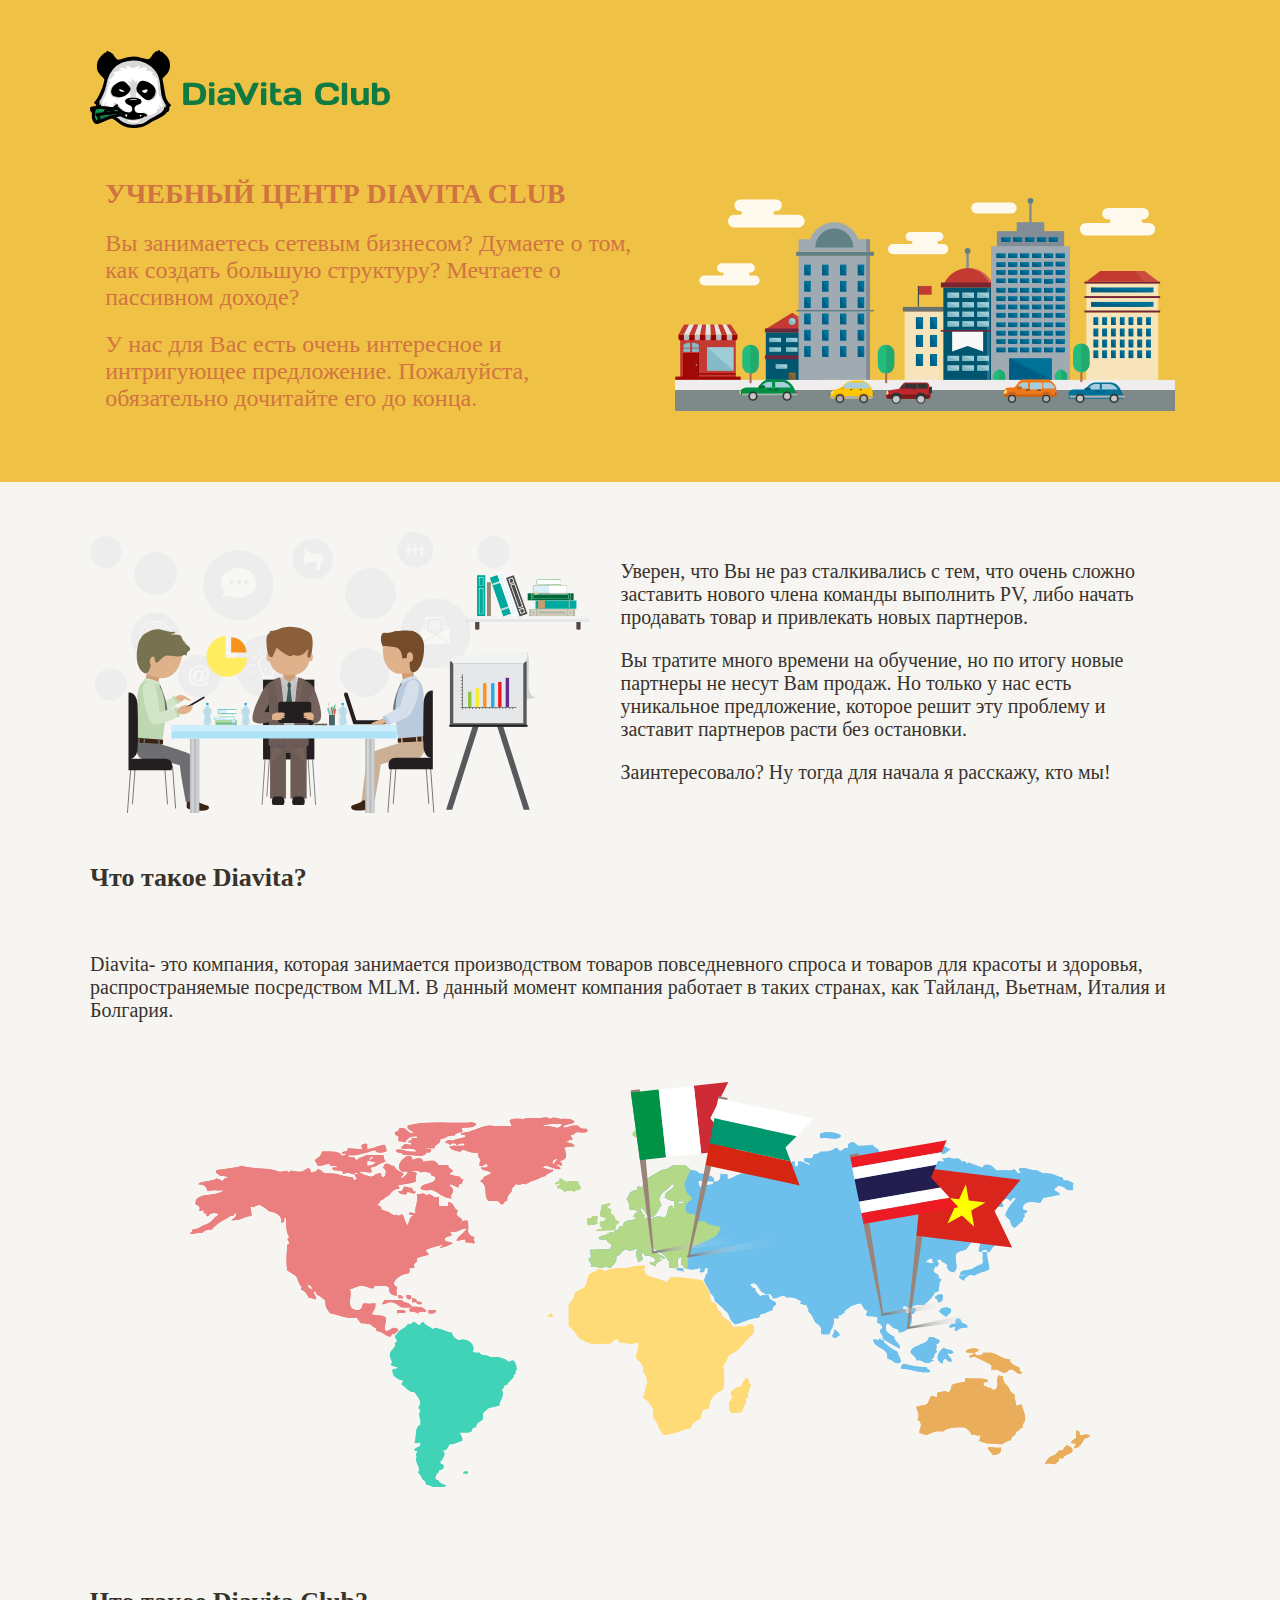
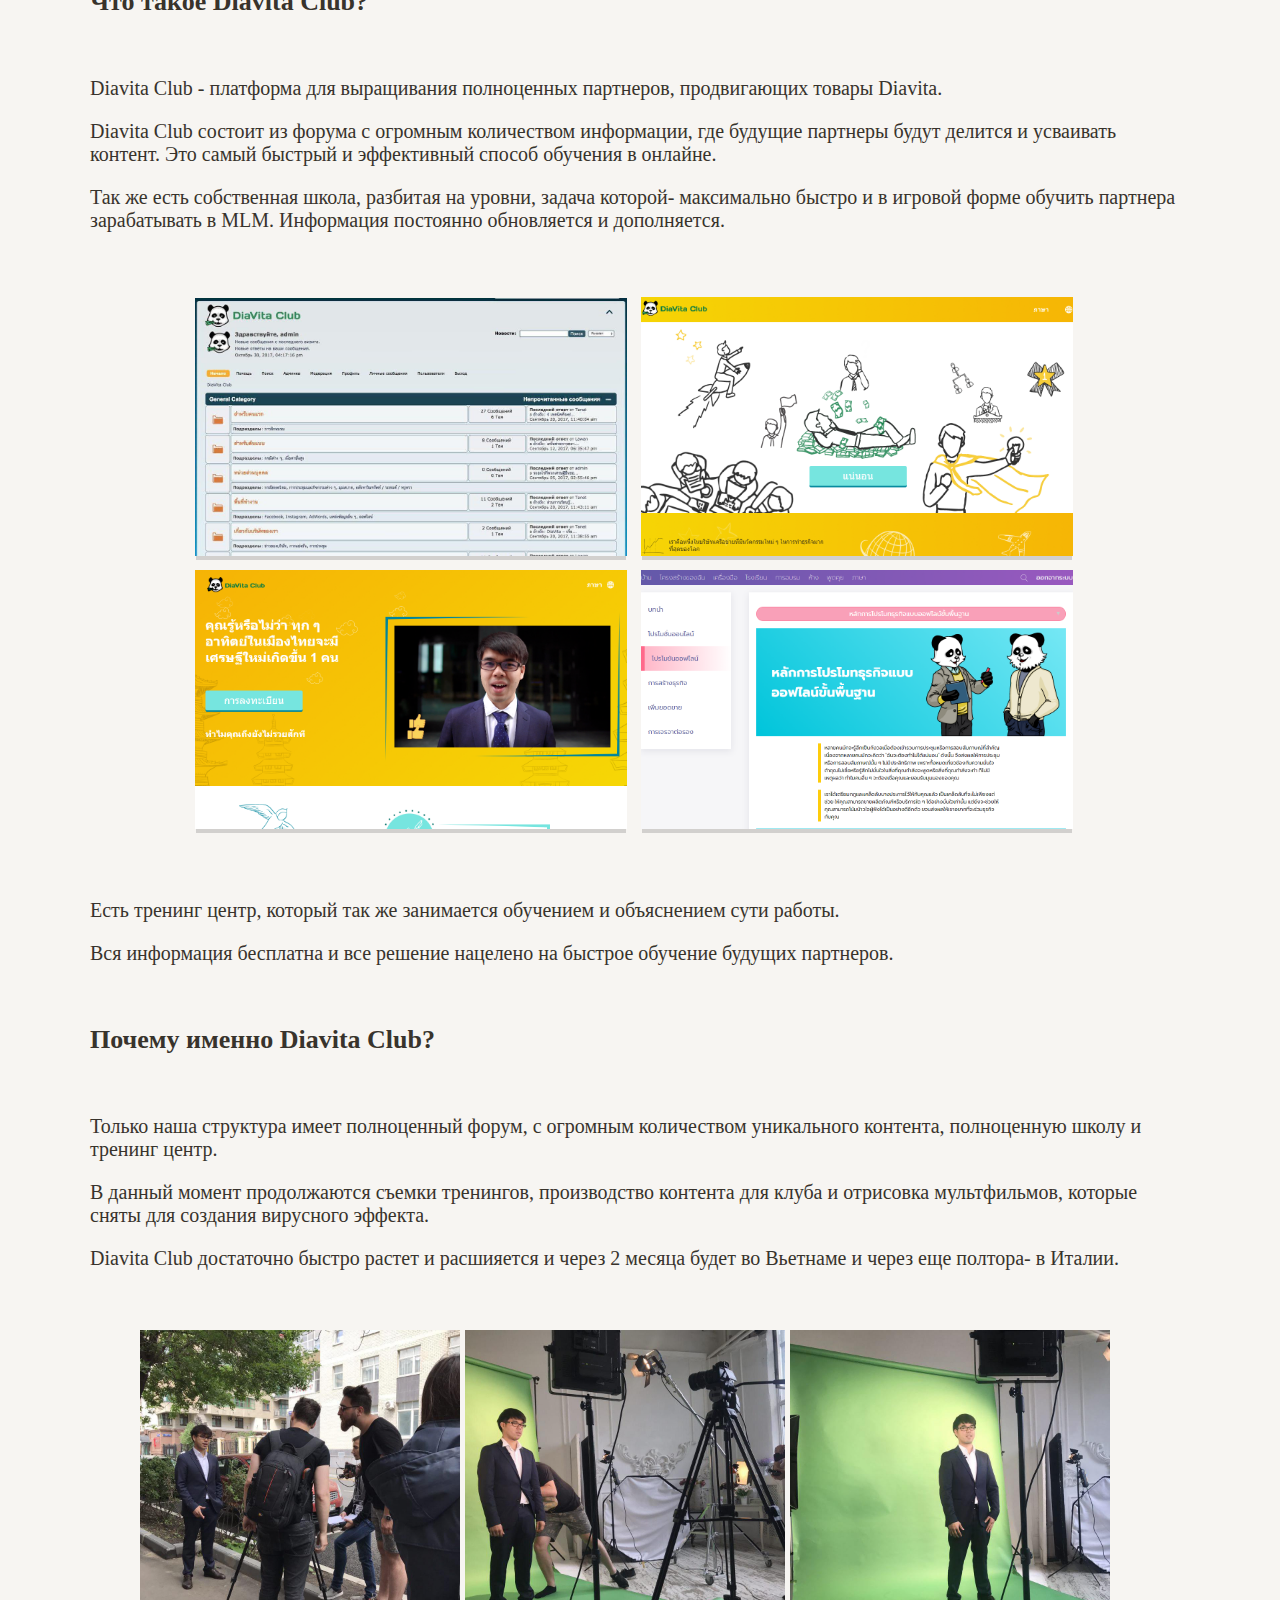
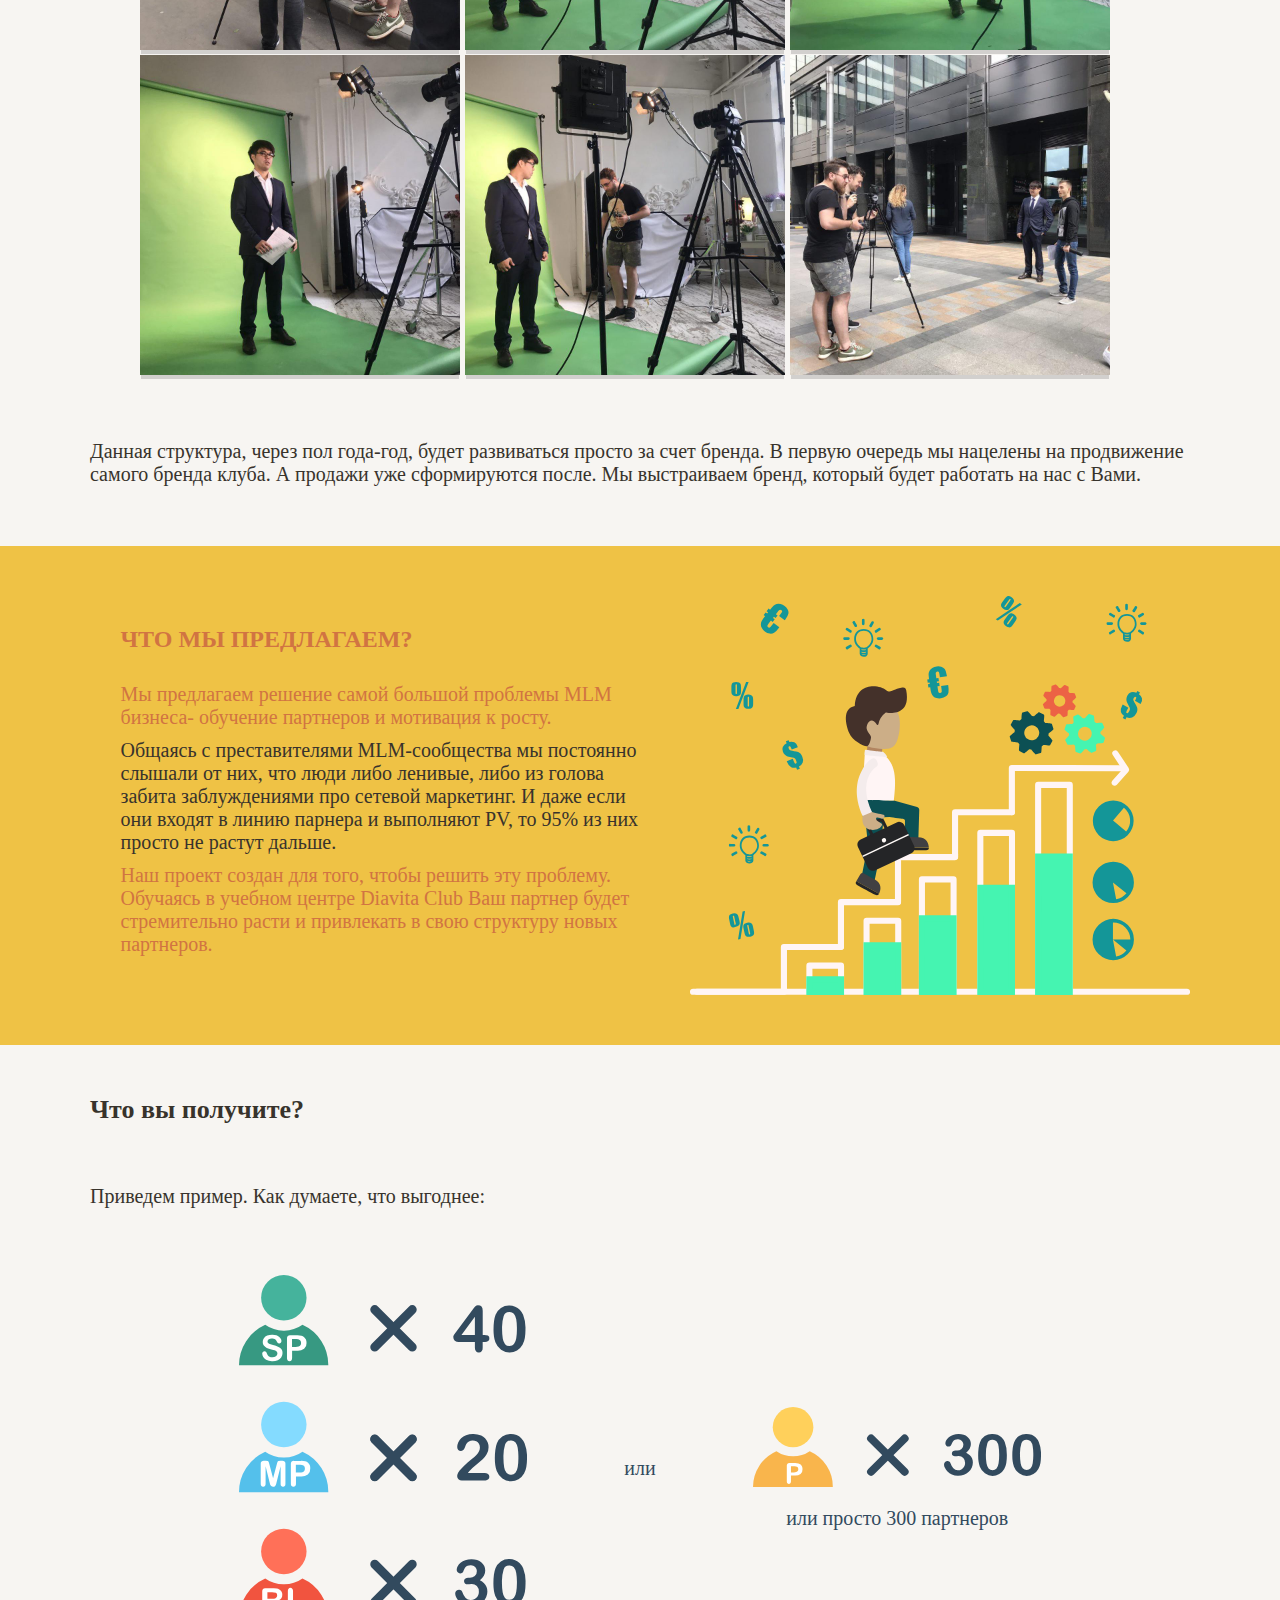
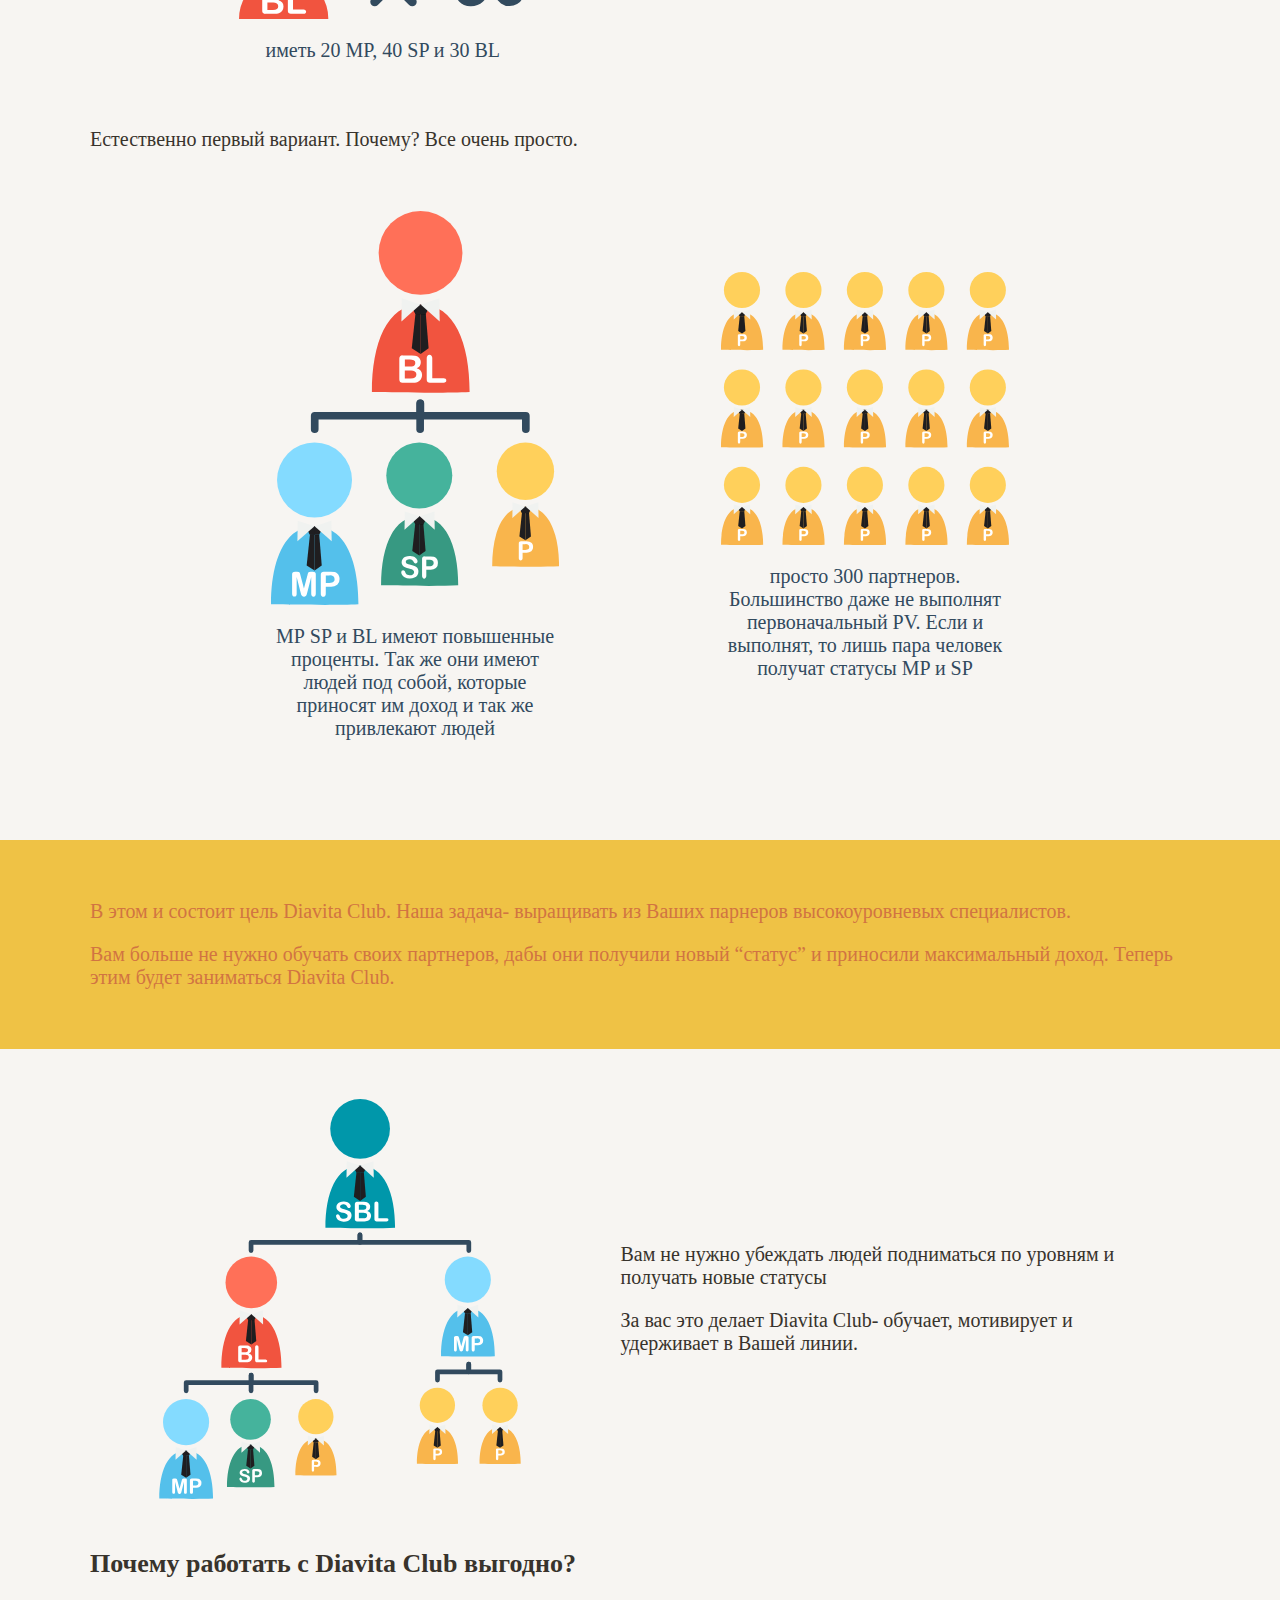
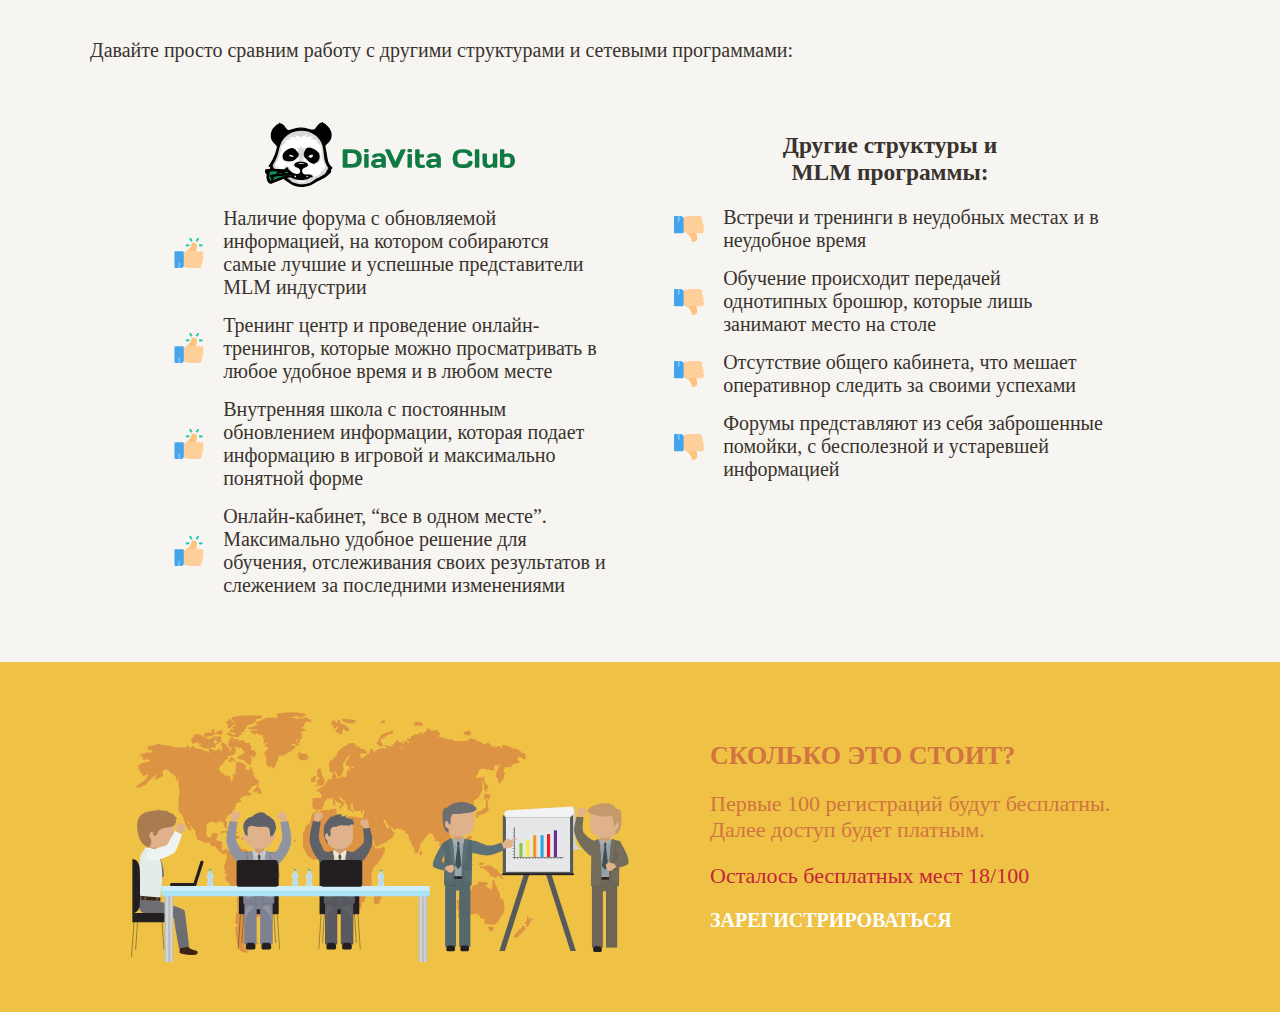
==== index.html @ 1330a4b3 "update" ====
<!DOCTYPE html>
<html lang="en">
<head>
    <meta http-equiv="Content-Type" content="text/html; charset=UTF-8">
    <meta name="viewport" content="width=device-width, initial-scale=1.0">
    <title>DiaVita Club Presentation</title>
    <link rel="shortcut icon" href="assets/pictures/img/title.png" type="image/png">

    <!-- css -->
    <link href="css/style.css" rel="stylesheet">

    <!-- font -->


</head>
<body>

<header class="container--orange">

    <div class="wrapper">

        <a href="#"><img src="assets/pictures/svg/logo.svg" class="header-logo" alt="DiaVita Club's logotype" /></a>

        <div class="container-wrapper">

            <div class="container">

                <h1 class="header-caption">Учебный Центр Diavita Club</h1>
                <p class="header-text">Вы занимаетесь сетевым бизнесом? Думаете о том, как создать большую структуру?
                    Мечтаете о пассивном доходе?</p>
                <p class="header-text">У нас для Вас есть очень интересное и интригующее предложение. Пожалуйста,
                    обязательно дочитайте его до конца.</p>

            </div>

            <img src="assets/pictures/svg/town.svg" class="header-img" alt="Town" />

        </div>

    </div>

</header>

<div class="container--white">

    <div class="wrapper">

        <div class="container-wrapper">

            <img src="assets/pictures/svg/network.svg" class="image--left" alt="Cooperate" />
            <div class="container">

                <p class="text">Уверен, что Вы не раз сталкивались с тем, что очень сложно заставить нового члена
                    команды выполнить PV, либо начать продавать товар и привлекать новых партнеров.</p>
                <p class="text">Вы тратите много времени на обучение, но по итогу новые партнеры не несут Вам продаж.
                    Но только у нас есть уникальное предложение, которое решит эту проблему и заставит партнеров расти без
                    остановки.</p>
                <p class="text">Заинтересовало? Ну тогда для начала я расскажу, кто мы!</p>

            </div>

        </div>

        <!-- What is DiaVita -->

        <h2 class="caption">Что такое Diavita?</h2>
        <p class="text">Diavita- это компания, которая занимается производством товаров повседневного спроса и товаров
            для красоты и здоровья, распространяемые посредством MLM. В данный момент компания работает в таких странах,
            как Тайланд, Вьетнам, Италия и Болгария.</p>
        <img src="assets/pictures/svg/map.svg" class="image--centre" alt="World's map" />

        <!-- What is DiaVita Club -->

        <h2 class="caption">Что такое Diavita Club?</h2>
        <p class="text">Diavita Club - платформа для выращивания полноценных партнеров, продвигающих товары Diavita. </p>
        <p class="text">Diavita Club состоит из форума с огромным количеством информации, где будущие партнеры будут
            делится и усваивать контент. Это самый быстрый и эффективный способ обучения в онлайне.</p>
        <p class="text">Так же есть собственная школа, разбитая на уровни, задача которой- максимально быстро и в
            игровой форме обучить партнера зарабатывать в MLM. Информация постоянно обновляется и дополняется.</p>

        <div class="screen__container">

            <img src="assets/pictures/img/screen_1.jpeg" class="screenshot" alt="Screenshot" />
            <img src="assets/pictures/img/screen_2.png" class="screenshot" alt="Screenshot" />
            <img src="assets/pictures/img/screen_3.png" class="screenshot" alt="Screenshot" />
            <img src="assets/pictures/img/screen_4.png" class="screenshot" alt="Screenshot" />

        </div>

        <p class="text">Есть тренинг центр, который так же занимается обучением и объяснением сути работы.</p>
        <p class="text">Вся информация бесплатна и все решение нацелено на быстрое обучение будущих партнеров.</p>

        <!-- Why is DiaVita Club -->

        <h2 class="caption">Почему именно Diavita Club?</h2>
        <p class="text">Только наша структура имеет полноценный форум, с огромным количеством уникального контента,
            полноценную школу и тренинг центр.</p>
        <p class="text">В данный момент продолжаются съемки тренингов, производство контента для клуба и отрисовка
            мультфильмов, которые сняты для создания вирусного эффекта.</p>
        <p class="text">Diavita Club достаточно быстро растет и расшияется и через 2 месяца будет во Вьетнаме и через
            еще полтора- в Италии. </p>

        <div class="photo__container">

            <img src="assets/pictures/img/photo_1.jpeg" class="photo" alt="Photo" />
            <img src="assets/pictures/img/photo_2.jpeg" class="photo" alt="Photo" />
            <img src="assets/pictures/img/photo_3.jpeg" class="photo" alt="Photo" />
            <img src="assets/pictures/img/photo_4.jpeg" class="photo" alt="Photo" />
            <img src="assets/pictures/img/photo_5.jpeg" class="photo" alt="Photo" />
            <img src="assets/pictures/img/photo_6.jpeg" class="photo" alt="Photo" />

        </div>

        <p class="text">Данная структура, через пол года-год, будет развиваться просто за счет бренда. В первую очередь
            мы нацелены на продвижение самого бренда клуба. А продажи уже сформируются после. Мы выстраиваем бренд,
            который будет работать на нас с Вами.</p>

    </div>

</div>

<div class="container--orange">

    <div class="wrapper wrapper--orange">

        <div class="container">

            <h2 class="caption--orange">Что мы предлагаем?</h2>
            <p class="text--orange">Мы предлагаем решение самой большой проблемы MLM бизнеса- обучение партнеров и
                мотивация к росту.</p>
            <p class="text-orange">Общаясь с преставителями MLM-сообщества мы постоянно слышали от них, что люди
                либо ленивые, либо из голова забита заблуждениями про сетевой маркетинг. И даже если они входят в
                линию парнера и выполняют PV, то 95% из них просто не растут дальше.</p>
            <p class="text--orange">Наш проект создан для того, чтобы решить эту проблему. Обучаясь в учебном центре
                Diavita Club Ваш партнер будет стремительно расти и привлекать в свою структуру новых партнеров.</p>

        </div>

        <img src="assets/pictures/svg/progress.svg" class="image--right" alt="Progress" />

    </div>

</div>

<div class="container--white">

    <div class="wrapper">

        <h1 class="caption--top">Что вы получите?</h1>
        <p class="text">Приведем пример. Как думаете, что выгоднее:</p>

        <div class="scheme__container">

            <div class="scheme__box">
                <img src="assets/pictures/svg/scheme-one-left.svg" class="scheme-img" alt="Scheme" />
                <p class="scheme-text">иметь 20 MP, 40 SP и 30 BL</p>
            </div>

            <p class="scheme-text--centre">или</p>

            <div class="scheme__box">
                <img src="assets/pictures/svg/scheme-one-right.svg" class="scheme-img" alt="Scheme" />
                <p class="scheme-text">или просто 300 партнеров</p>
            </div>

        </div>

        <p class="text">Естественно первый вариант. Почему? Все очень просто.</p>

        <div class="scheme__container">

            <div class="scheme__box">

                <img src="assets/pictures/svg/scheme-two-left.svg" class="scheme-img" alt="Scheme" />
                <p class="scheme-text">МР SP и BL имеют повышенные проценты. Так же они имеют людей под собой, которые
                    приносят им доход и так же привлекают людей</p>

            </div>

            <div class="scheme__box">

                <img src="assets/pictures/svg/scheme-two-right.svg" class="scheme-img" alt="Scheme" />
                <p class="scheme-text">просто 300 партнеров. Большинство даже не выполнят первоначальный PV. Если и
                    выполнят, то лишь пара человек получат статусы MP и SP</p>

            </div>

        </div>

    </div>

</div>

<div class="container--orange">

    <div class="wrapper">

        <p class="text--orange">В этом и состоит цель Diavita Club. Наша задача- выращивать из Ваших парнеров
            высокоуровневых специалистов.</p>
        <p class="text--orange">Вам больше не нужно обучать своих партнеров, дабы они получили новый “статус” и
            приносили максимальный доход. Теперь этим будет заниматься Diavita Club.</p>

    </div>

</div>

<div class="container--white">

    <div class="wrapper">

        <div class="wrapper--white">

            <img src="assets/pictures/svg/scheme-three.svg" class="scheme-img--left" alt="Scheme" />
            <div class="container">

                <p class="text">Вам не нужно убеждать людей подниматься по уровням и получать новые статусы</p>
                <p class="text">За вас это делает Diavita Club- обучает, мотивирует и удерживает в Вашей линии.</p>

            </div>

        </div>

        <!-- Why work with DiaVita Club? -->

        <h1 class="caption">Почему работать с Diavita Club выгодно?</h1>
        <p class="text">Давайте просто сравним работу с другими структурами и сетевыми программами:</p>

        <div class="container__box">

            <div class="box">

                <img src="assets/pictures/svg/logo.svg" class="box-img" alt="DiaVita Club's logotype" />

                <div class="box__container">

                    <img src="assets/pictures/svg/like.svg" class="box-icon" alt="Like" />
                    <p class="box-text">Наличие форума с обновляемой информацией, на котором собираются самые лучшие
                        и успешные представители MLM индустрии</p>

                </div>

                <div class="box__container">

                    <img src="assets/pictures/svg/like.svg" class="box-icon" alt="Like" />
                    <p class="box-text">Тренинг центр и проведение онлайн-тренингов, которые можно просматривать в любое
                        удобное время и в любом месте</p>

                </div>

                <div class="box__container">

                    <img src="assets/pictures/svg/like.svg" class="box-icon" alt="Like" />
                    <p class="box-text">Внутренняя школа с постоянным обновлением информации, которая подает информацию в
                        игровой и максимально понятной форме</p>

                </div>

                <div class="box__container">

                    <img src="assets/pictures/svg/like.svg" class="box-icon" alt="Like" />
                    <p class="box-text">Онлайн-кабинет, “все в одном месте”. Максимально удобное решение для обучения,
                        отслеживания своих результатов и слежением за последними изменениями</p>

                </div>

            </div>

            <div class="box">

                <h3 class="box-caption">Другие структуры и MLM программы:</h3>

                <div class="box__container">

                    <img src="assets/pictures/svg/dislike.svg" class="box-icon" alt="Like" />
                    <p class="box-text">Встречи и тренинги в неудобных местах и в неудобное время</p>

                </div>

                <div class="box__container">

                    <img src="assets/pictures/svg/dislike.svg" class="box-icon" alt="Like" />
                    <p class="box-text">Обучение происходит передачей однотипных брошюр, которые лишь занимают место на
                        столе</p>

                </div>

                <div class="box__container">

                    <img src="assets/pictures/svg/dislike.svg" class="box-icon" alt="Like" />
                    <p class="box-text">Отсутствие общего кабинета, что мешает оперативнор следить за своими успехами</p>

                </div>

                <div class="box__container">

                    <img src="assets/pictures/svg/dislike.svg" class="box-icon" alt="Like" />
                    <p class="box-text">Форумы представляют из себя заброшенные помойки, с бесполезной и устаревшей
                        информацией</p>

                </div>

            </div>

        </div>

    </div>

</div>

<footer class="container--orange">

    <div class="wrapper footer-wrapper">

        <img src="assets/pictures/svg/success.svg" class="footer-img" alt="Success" />

        <div class="footer__container">

            <h2 class="footer-caption">Сколько это стоит?</h2>
            <p class="footer-text">Первые 100 регистраций будут бесплатны. Далее доступ будет платным.</p>
            <p class="footer-text--red">Осталось бесплатных мест 18/100</p>

            <a href="#" class="footer-btn">Зарегистрироваться</a>

        </div>

    </div>

</footer>

</body>
</html>
---- css/style.css ----
* {
  margin: 0;
  padding: 0; }

html,
body {
  height: 100vh;
  width: 100%;
  background: white;
  font-size: 20px;
  color: #38332C; }

a {
  text-decoration: none;
  color: white;
  font-weight: bold;
  text-transform: uppercase; }

.container--orange {
  background: #EFC245;
  width: 100%; }

.container--white {
  background: #F7F5F2;
  width: 100%; }

.wrapper {
  max-width: 1200px;
  width: 100%;
  padding: 50px;
  box-sizing: border-box;
  margin: 0 auto; }

/*header*/
.header-logo {
  max-width: 300px;
  display: block;
  margin-bottom: 50px; }

.container-wrapper {
  display: flex;
  width: 100%;
  min-height: 250px; }

.container {
  display: inline-block;
  margin: auto;
  width: 49%; }

.header-caption {
  font-size: 28px;
  color: #D17442;
  text-transform: uppercase;
  margin-bottom: 20px; }

.header-text {
  font-size: 24px;
  color: #D17442;
  margin-bottom: 20px; }

.header-img {
  display: inline-block;
  width: 48%;
  max-width: 500px;
  margin: auto; }

/*base*/
.wrapper--orange,
.wrapper--white {
  display: flex; }

.wrapper--white {
  min-height: 400px; }

.image--left {
  display: inline-block;
  max-width: 500px;
  width: 49%; }

.text {
  padding: 10px 0;
  box-sizing: border-box; }

.caption {
  padding: 50px 0;
  box-sizing: border-box;
  font-size: 26px; }

.caption--top {
  padding: 0 0 50px;
  box-sizing: border-box;
  font-size: 26px; }

.image--centre {
  box-sizing: border-box;
  max-width: 900px;
  width: 100%;
  margin: 50px auto;
  display: block; }

.screen__container {
  margin: 50px auto;
  max-width: 900px;
  width: 100%; }

.screenshot {
  display: inline-block;
  margin: 0.5%;
  width: 48%;
  -webkit-box-shadow: 0 5px 0px -1px rgba(0, 0, 0, 0.15);
  -moz-box-shadow: 0 5px 0px -1px rgba(0, 0, 0, 0.15);
  box-shadow: 0 5px 0px -1px rgba(0, 0, 0, 0.15); }

.photo__container {
  margin: 50px auto;
  max-width: 1000px;
  width: 100%; }

.photo {
  display: inline-block;
  max-width: 320px;
  width: 100%;
  -webkit-box-shadow: 0 5px 0px -1px rgba(0, 0, 0, 0.15);
  -moz-box-shadow: 0 5px 0px -1px rgba(0, 0, 0, 0.15);
  box-shadow: 0 5px 0px -1px rgba(0, 0, 0, 0.15); }

.caption--orange {
  font-size: 24px;
  color: #D17442;
  text-transform: uppercase;
  margin-bottom: 20px; }

.text--orange {
  color: #D17442;
  font-size: 20px;
  padding: 10px 0;
  box-sizing: border-box; }

.image--right {
  display: inline-block;
  max-width: 500px;
  width: 49%; }

.scheme__container {
  margin: 50px auto;
  max-width: 900px;
  display: flex;
  min-height: 400px; }

.scheme__box {
  width: 32%;
  max-width: 450px;
  display: inline-block;
  margin: auto; }

.scheme-img {
  display: block; }

.scheme-text--centre {
  display: inline-block;
  margin: auto;
  color: #324a5e; }

.scheme-text {
  text-align: center;
  margin-top: 20px;
  color: #324a5e; }

.scheme-img--left {
  display: inline-block;
  max-width: 500px;
  width: 100%;
  max-height: 400px; }

.container__box {
  margin: 50px auto 0;
  max-width: 1000px;
  display: flex; }

.box {
  display: inline-block;
  max-width: 450px;
  width: 100%;
  margin: 0 auto auto; }

.box-img {
  display: block;
  max-width: 250px;
  width: 100%;
  margin: 0 auto 20px; }

.box__container {
  display: flex;
  width: 100%;
  margin: 15px auto; }

.box-icon {
  display: inline-block;
  margin: auto;
  width: 30px;
  max-height: 30px; }

.box-text {
  display: inline-block;
  width: 85%;
  margin: auto; }

.box-caption {
  width: 60%;
  min-width: 250px;
  display: block;
  margin: 10px auto 20px;
  text-align: center; }

/*footer*/
.footer-wrapper {
  display: flex;
  min-height: 300px; }

.footer-img {
  display: inline-block;
  max-width: 500px;
  max-height: 250px;
  height: 100%;
  width: 100%;
  margin: auto; }

.footer__container {
  display: inline-block;
  width: 40%;
  margin: auto; }

.footer-caption {
  color: #D17442;
  font-size: 26px;
  text-transform: uppercase;
  margin-bottom: 20px; }

.footer-text {
  color: #D17442;
  font-size: 22px;
  margin-bottom: 20px; }

.footer-text--red {
  color: #c32439;
  font-size: 22px;
  margin-bottom: 20px; }

/*# sourceMappingURL=style.css.map */
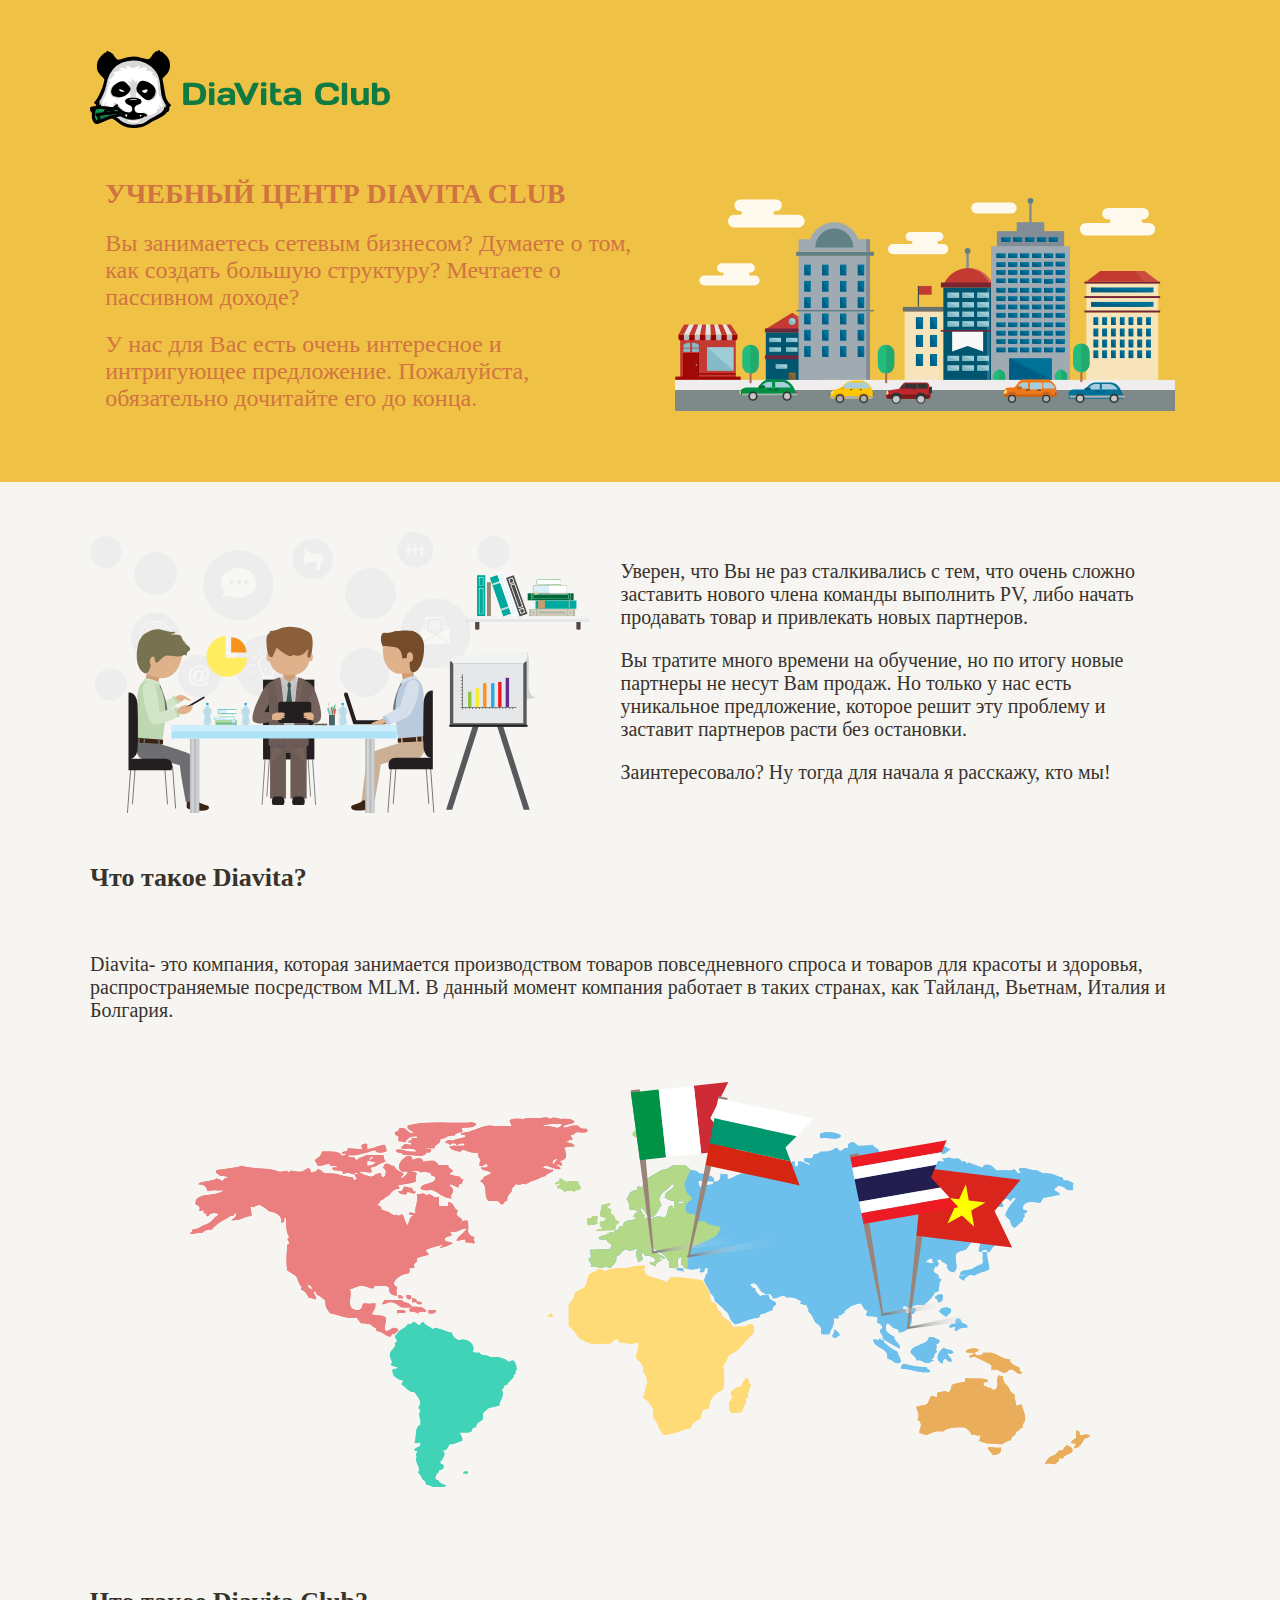
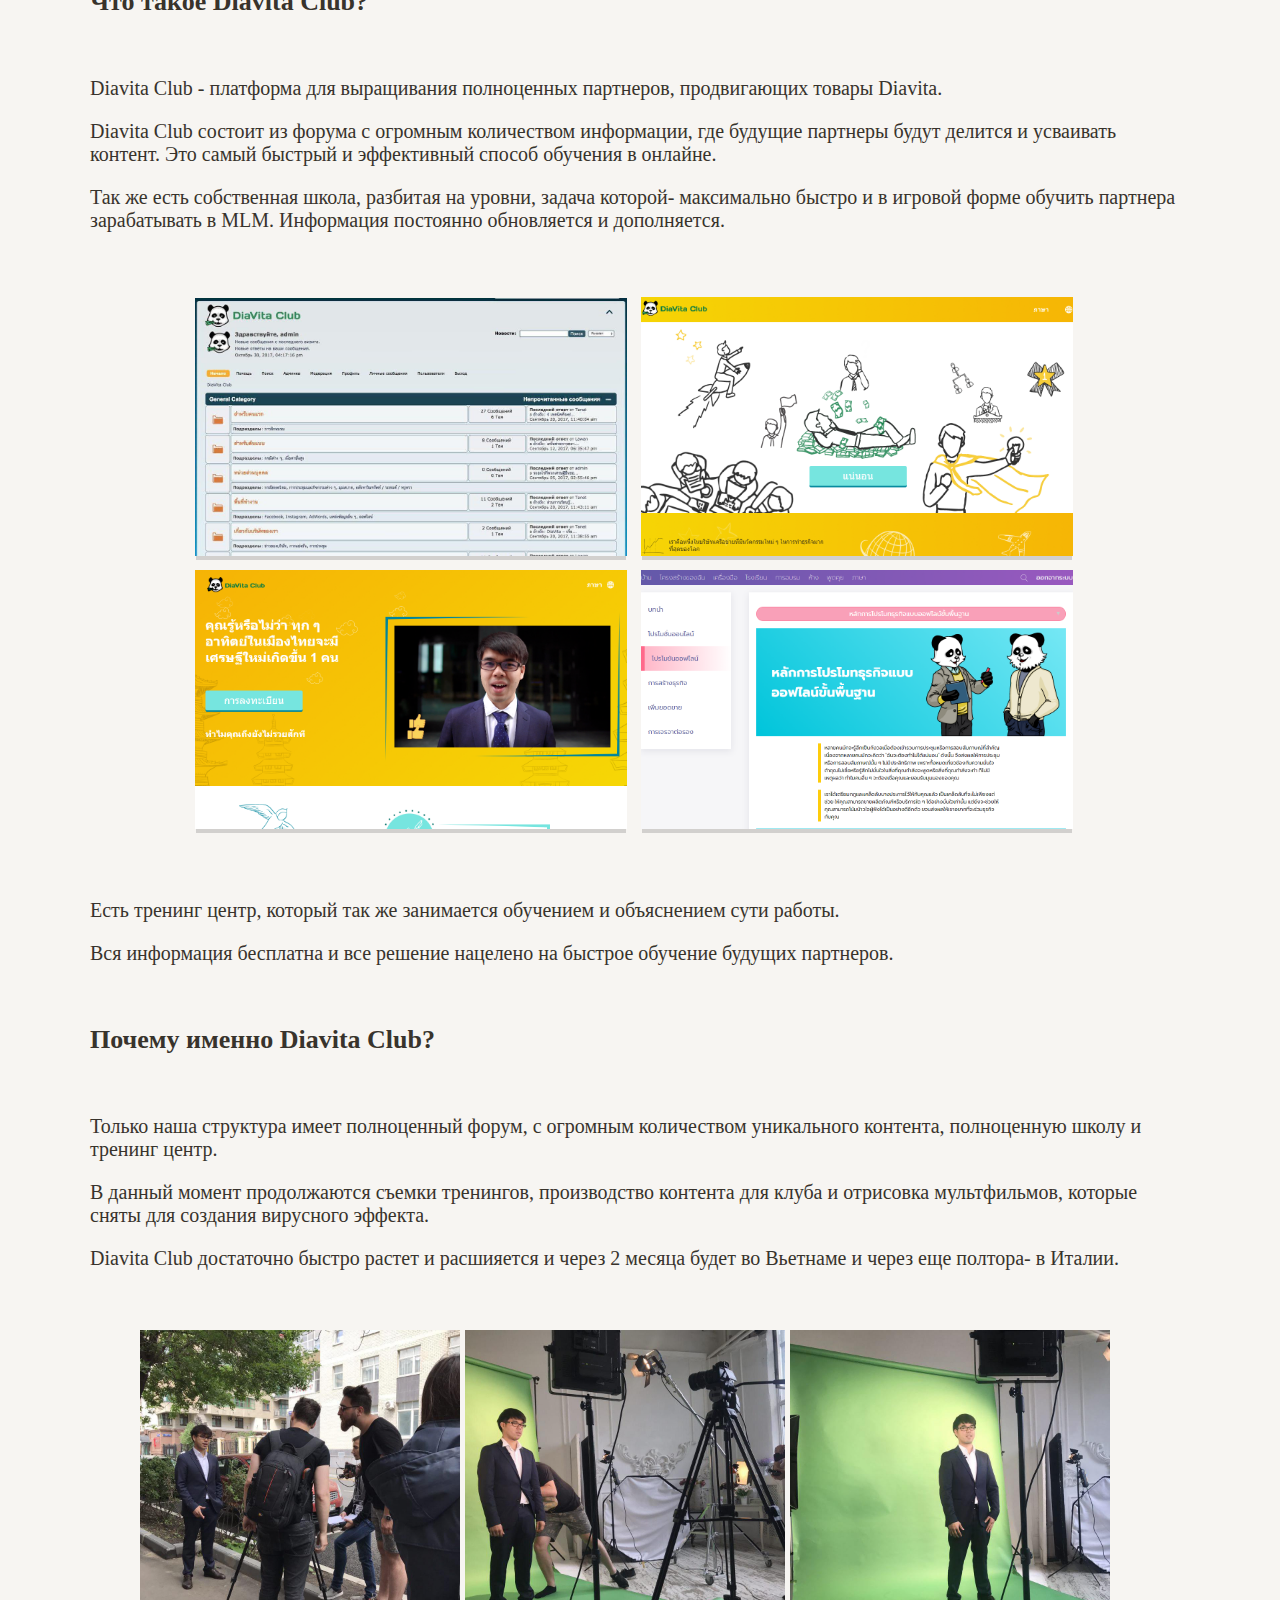
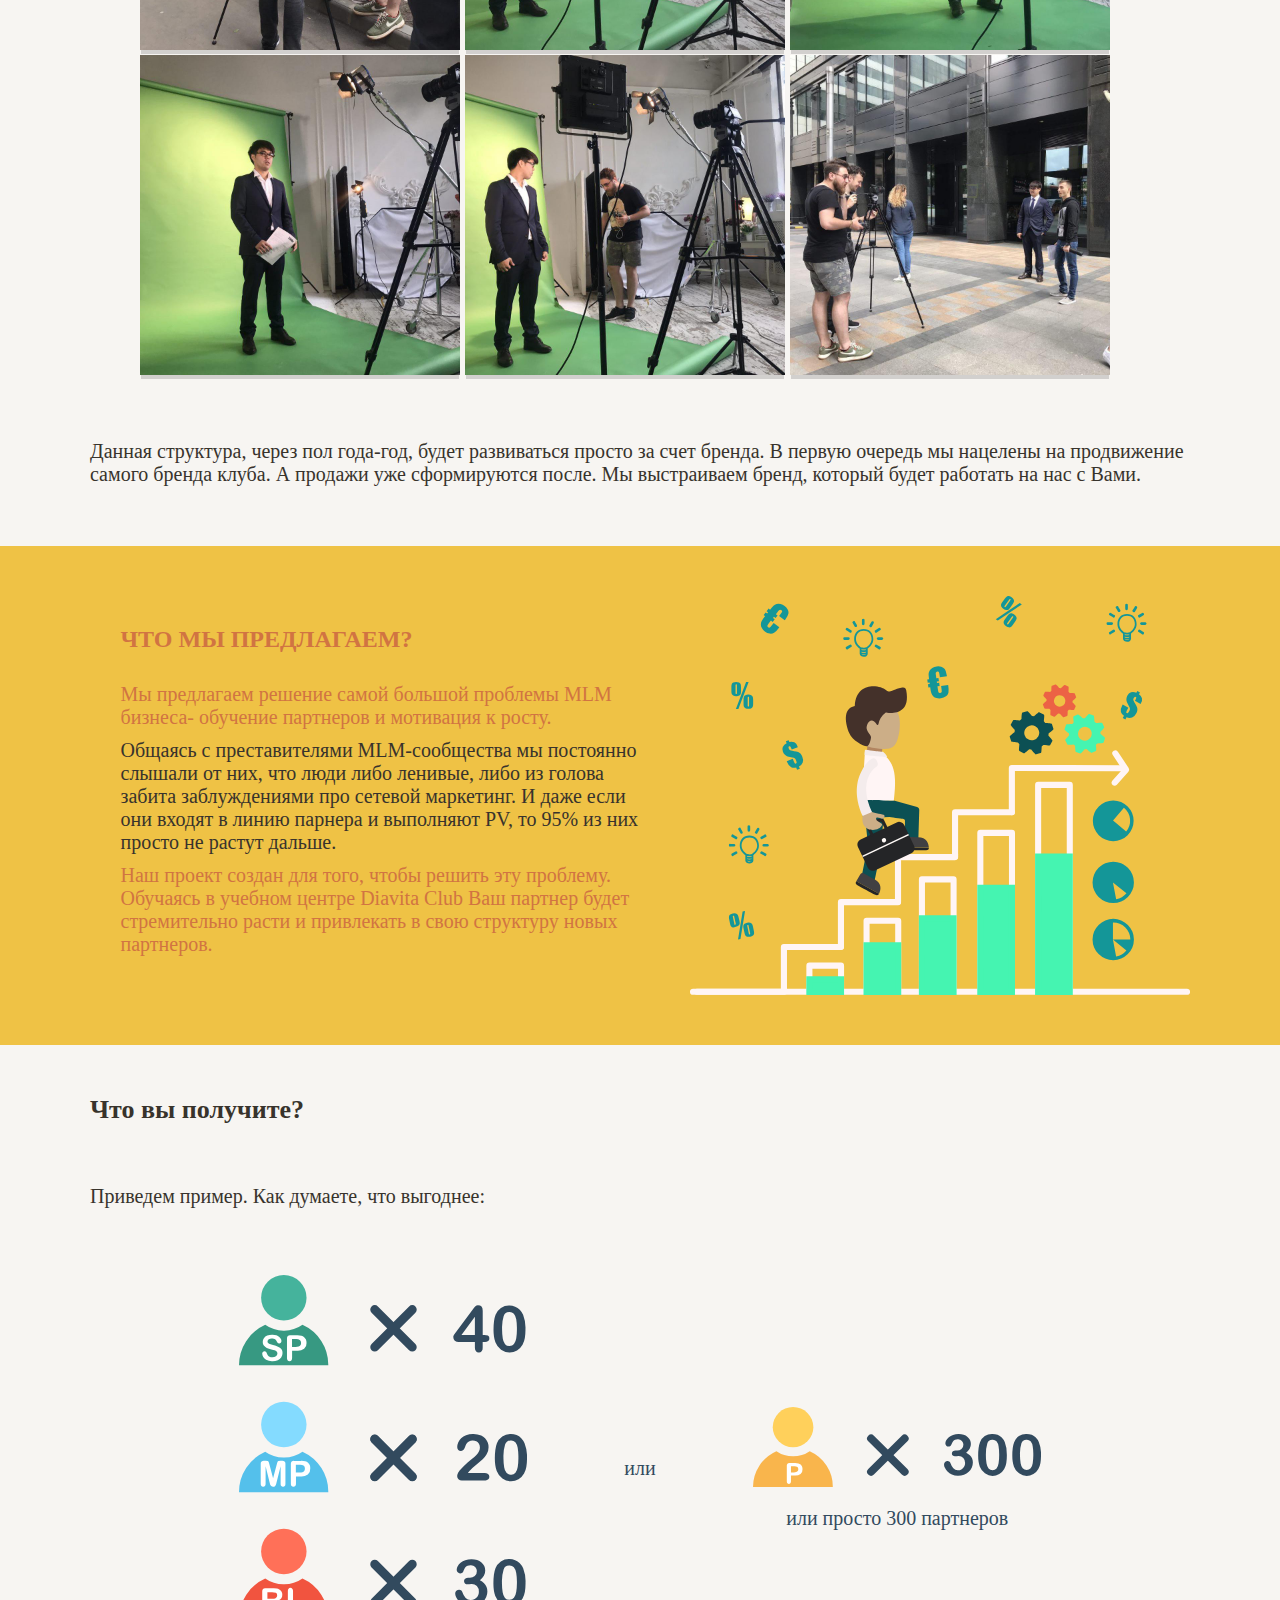
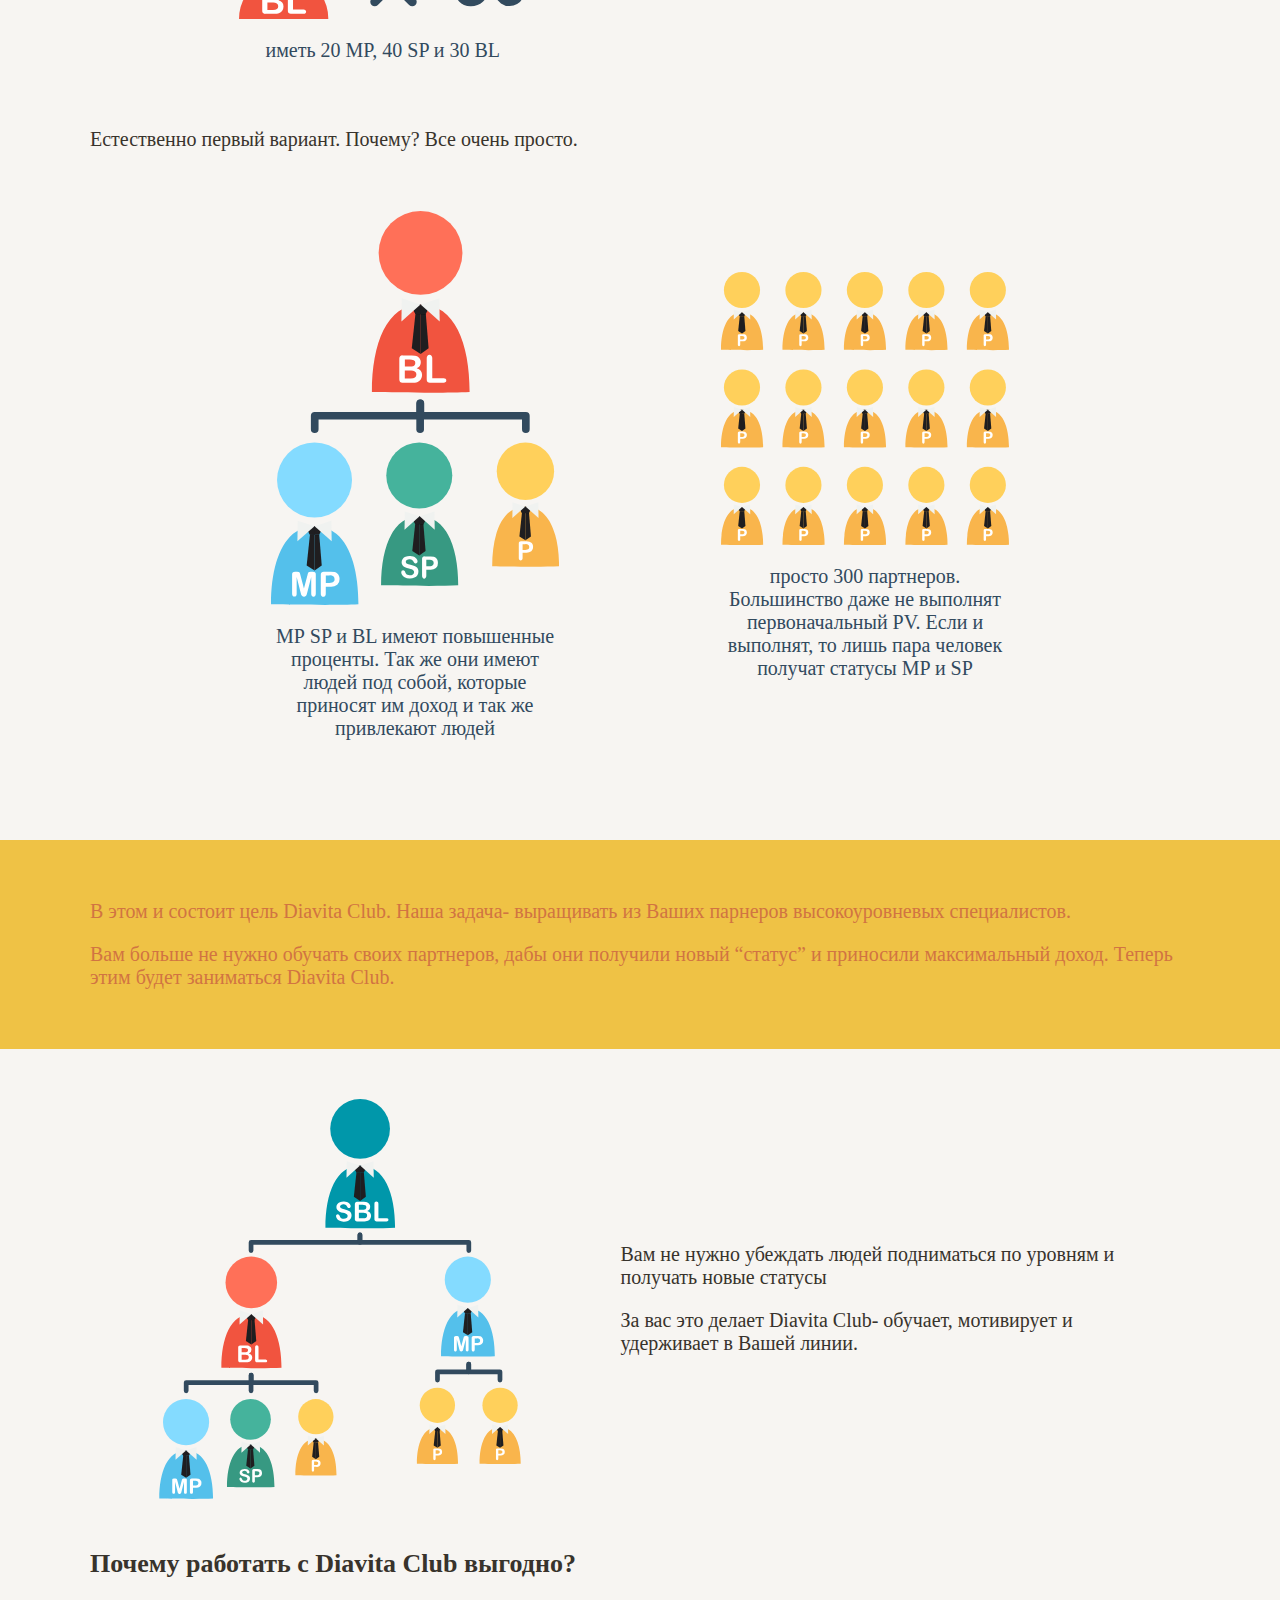
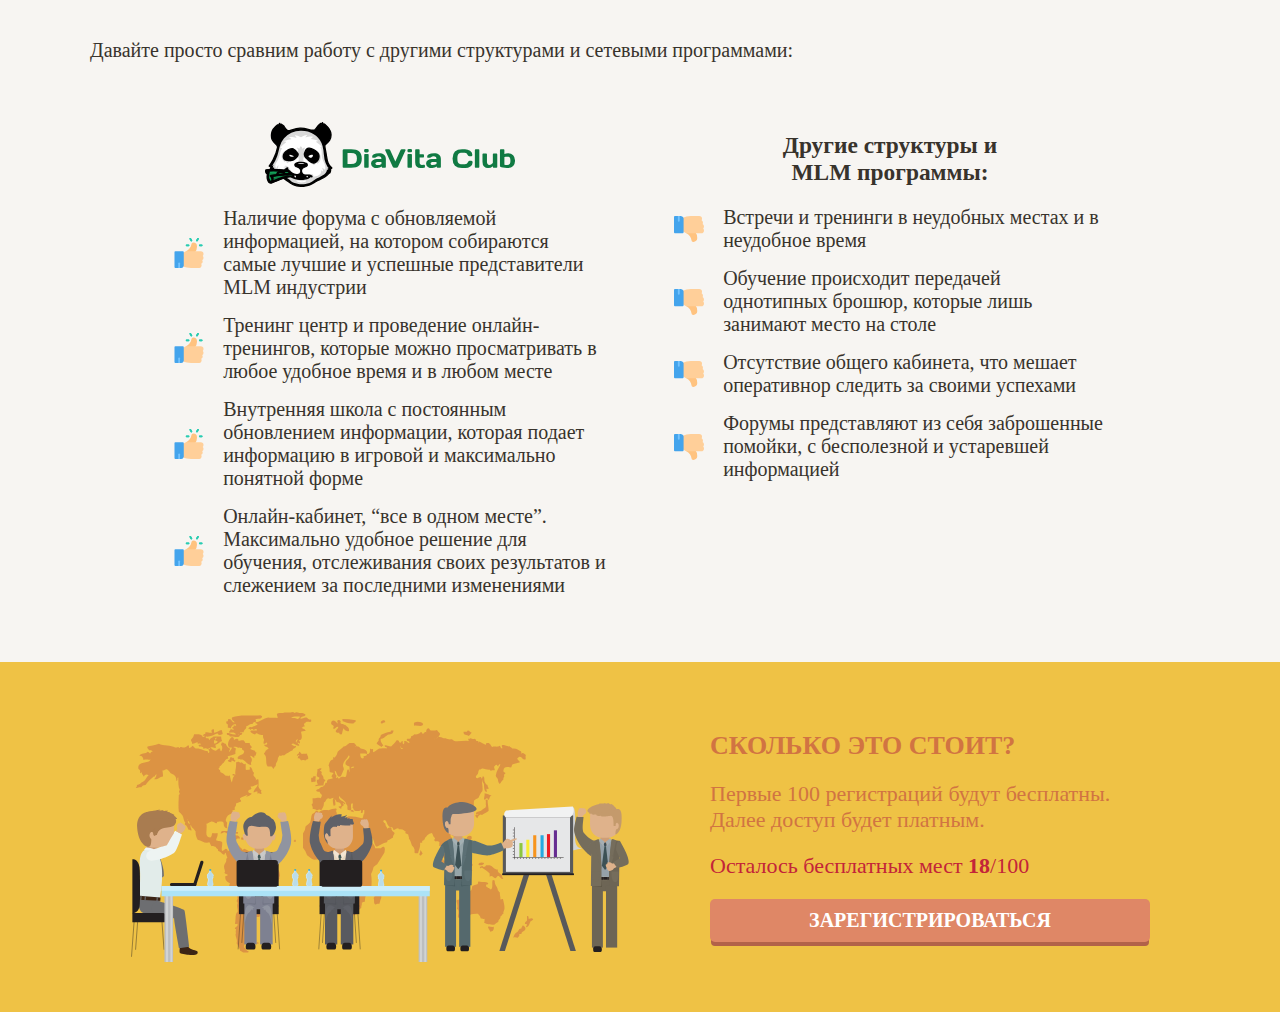
==== commit d00514af: "update and add js" ====
--- a/index.html
+++ b/index.html
@@ -11,9 +11,11 @@
 
     <!-- font -->
 
+    <!--js -->
+    <script src="js/newNumber.js"></script>
 
 </head>
-<body>
+<body onload="addNum(this)">
 
 <header class="container--orange">
 
@@ -317,7 +319,7 @@
 
             <h2 class="footer-caption">Сколько это стоит?</h2>
             <p class="footer-text">Первые 100 регистраций будут бесплатны. Далее доступ будет платным.</p>
-            <p class="footer-text--red">Осталось бесплатных мест 18/100</p>
+            <p class="footer-text--red">Осталось бесплатных мест <span id="number"></span>/100</p>
 
             <a href="#" class="footer-btn">Зарегистрироваться</a>
 
--- a/css/style.css
+++ b/css/style.css
@@ -246,4 +246,15 @@
   font-size: 22px;
   margin-bottom: 20px; }
 
+.footer-btn {
+  display: block;
+  text-align: center;
+  padding: 10px 20px;
+  box-sizing: border-box;
+  background: #DF8766;
+  border-radius: 5px;
+  -webkit-box-shadow: 0 5px 0px -1px #b26249;
+  -moz-box-shadow: 0 5px 0px -1px #b26249;
+  box-shadow: 0 5px 0px -1px #b26249; }
+
 /*# sourceMappingURL=style.css.map */
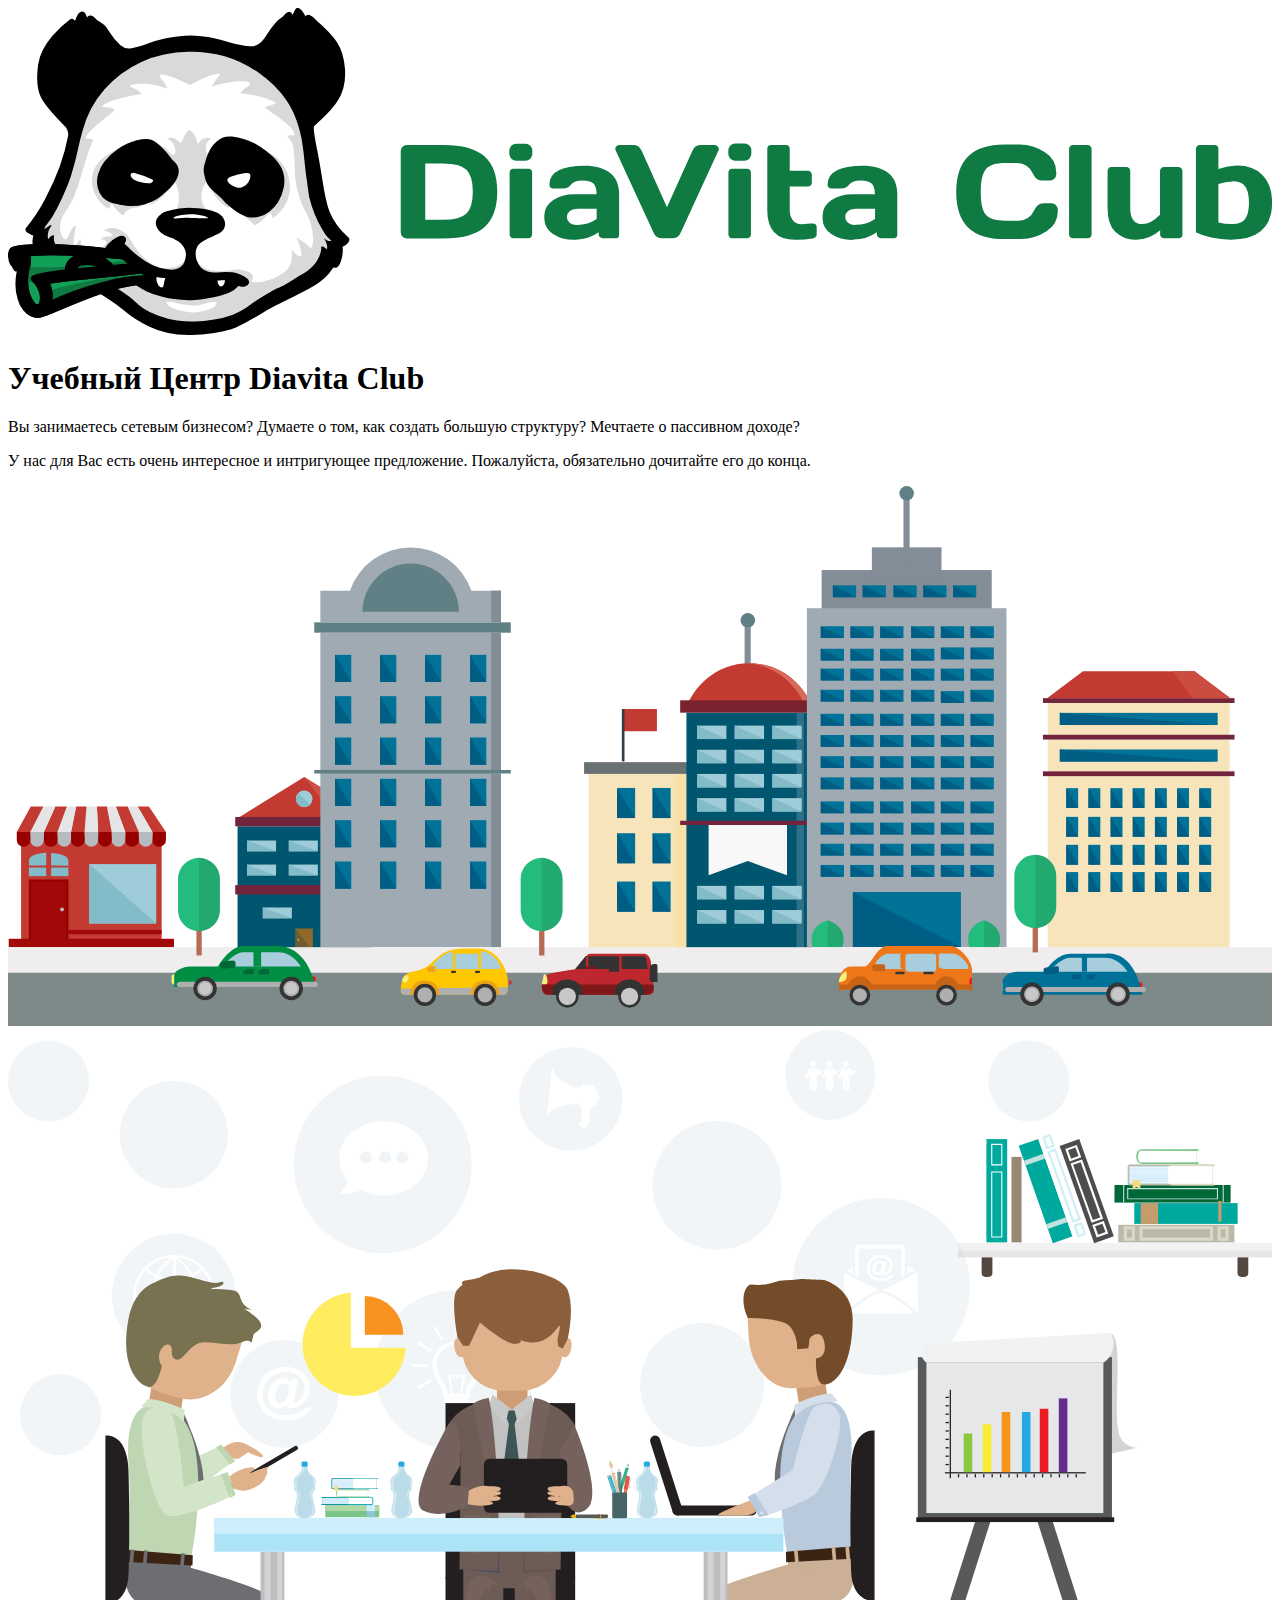
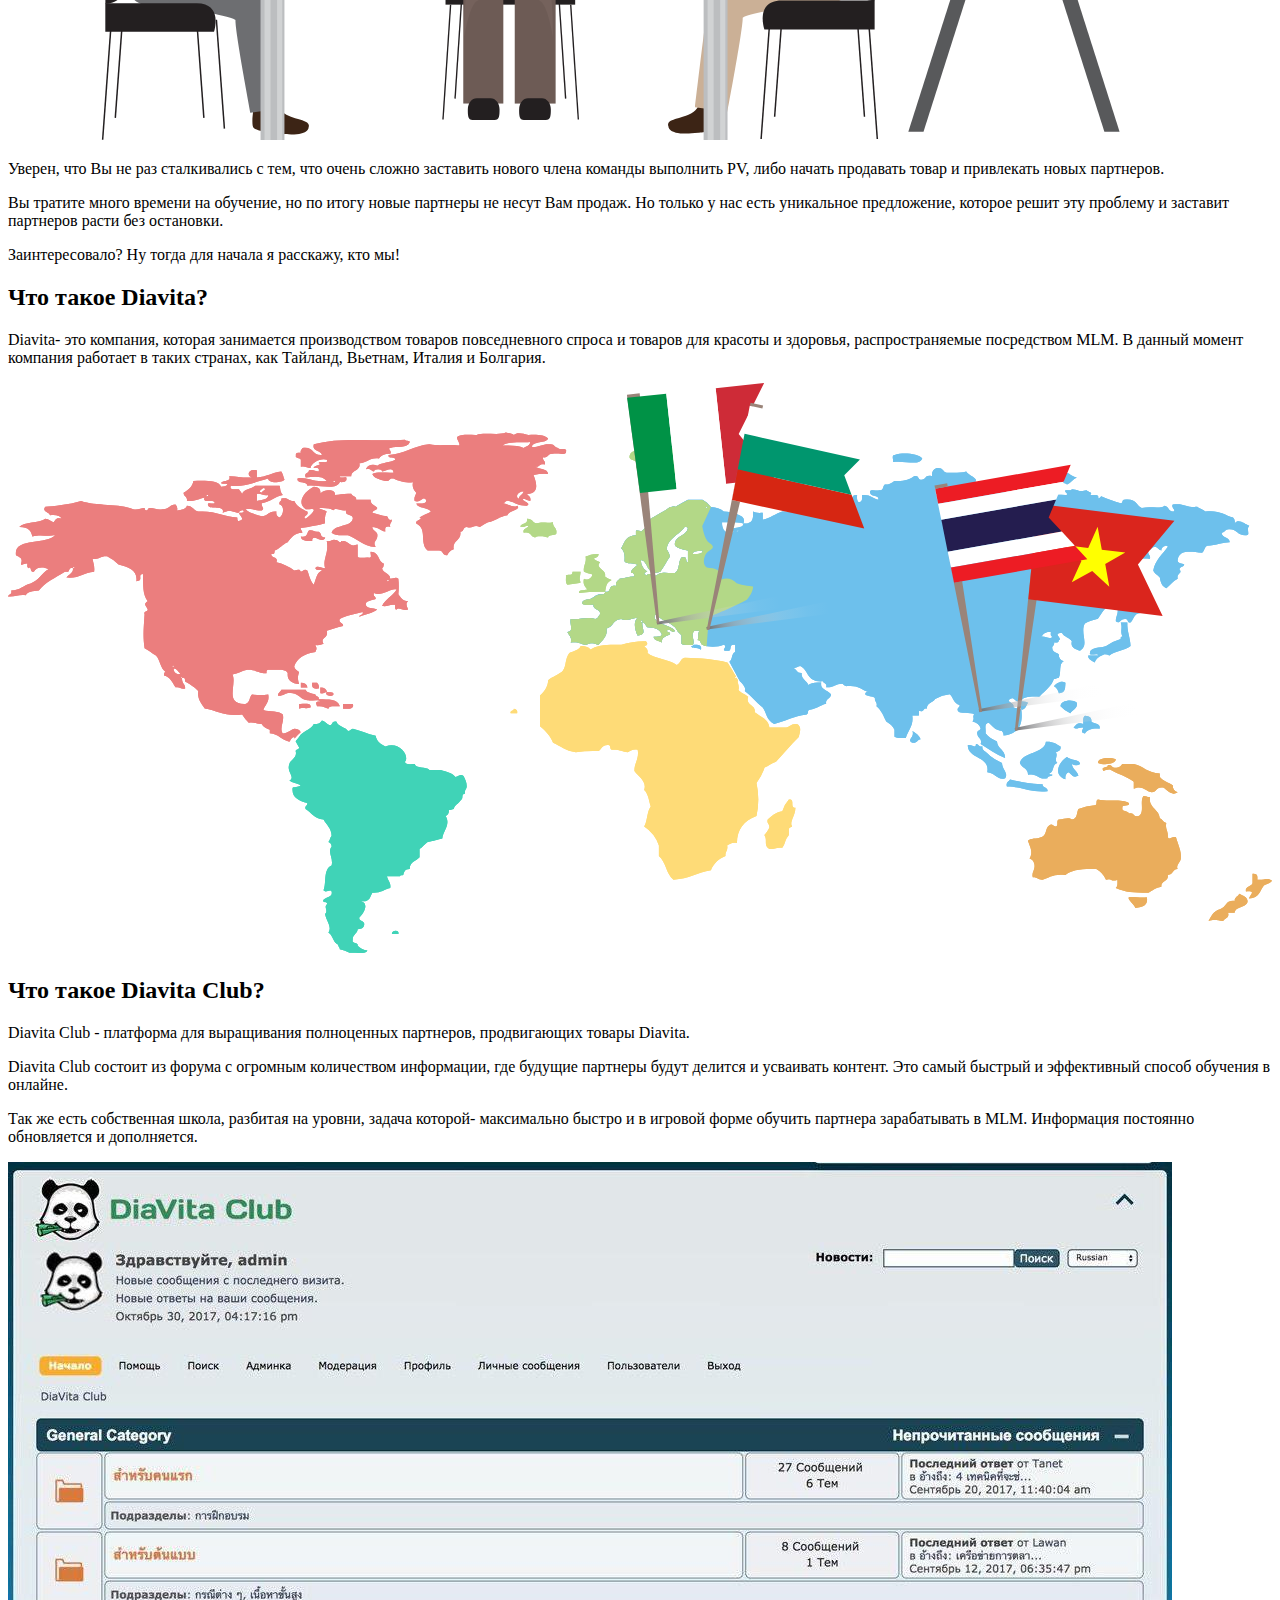
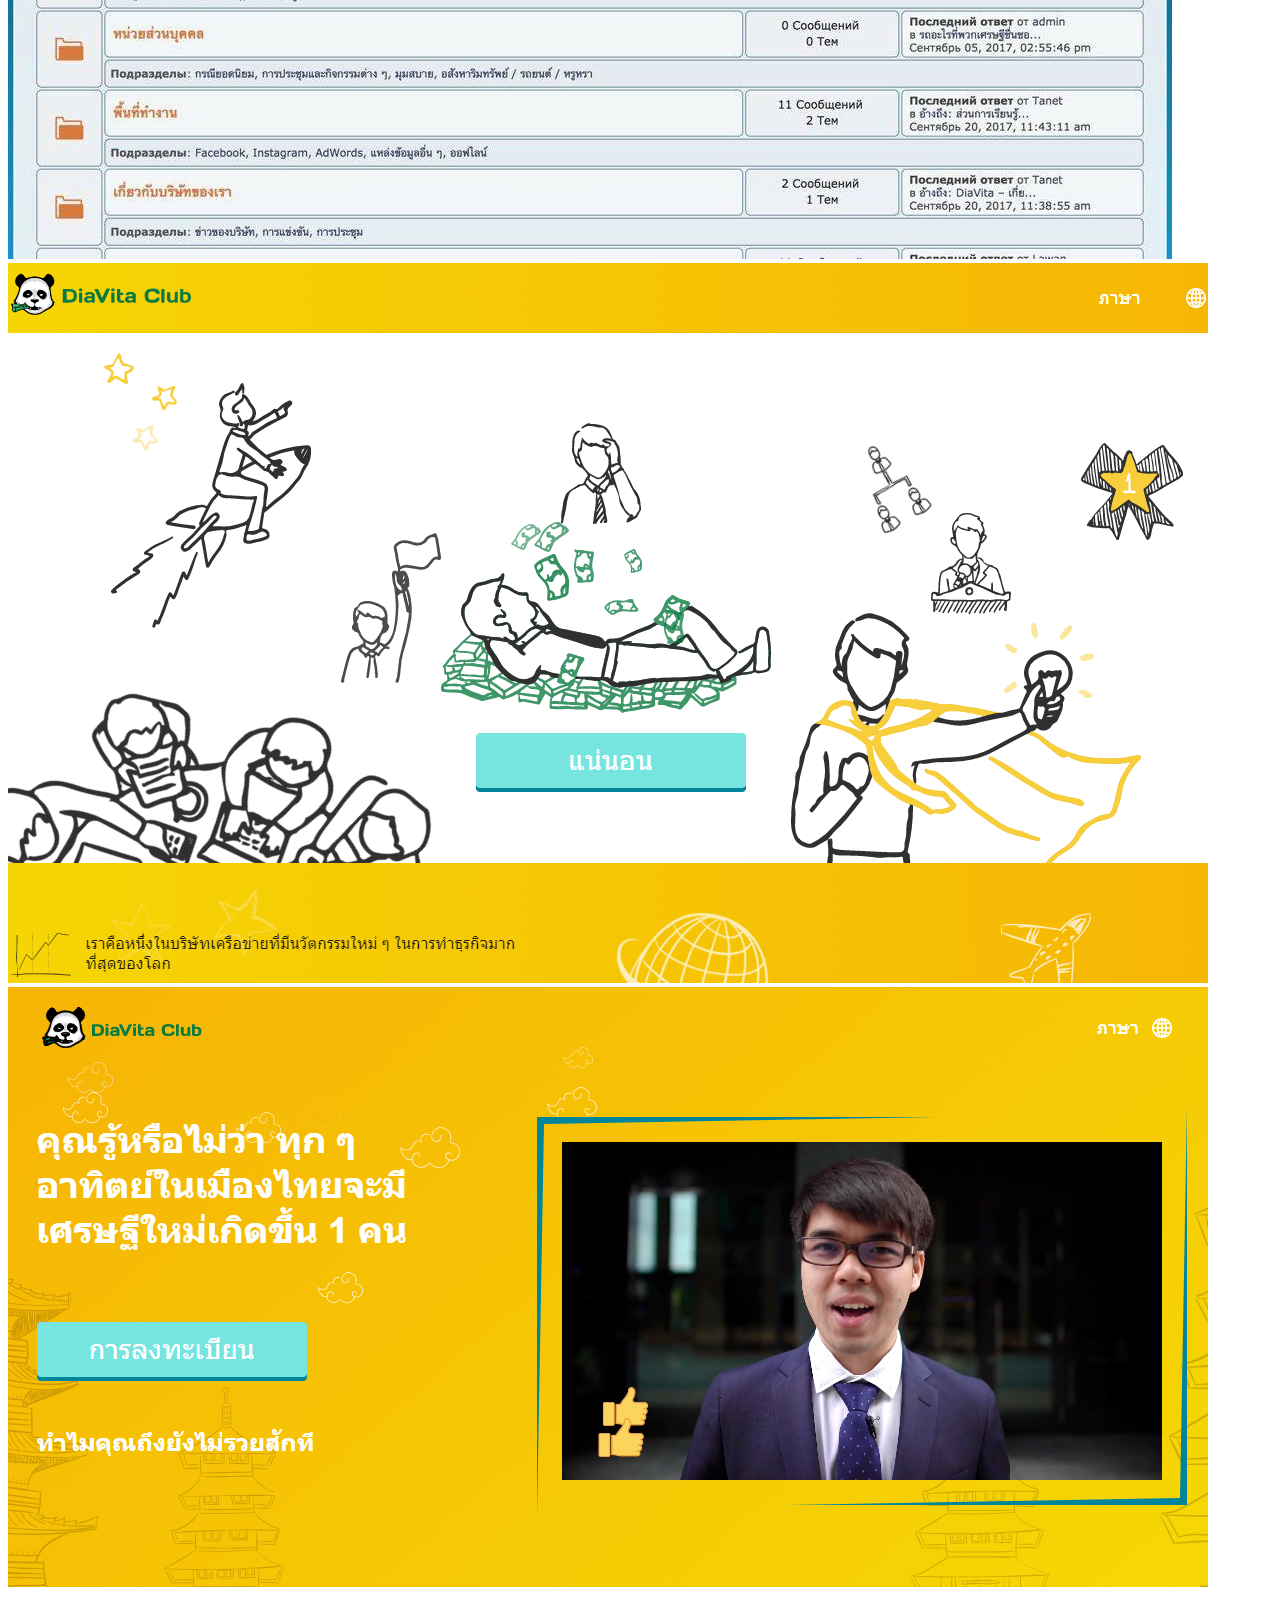
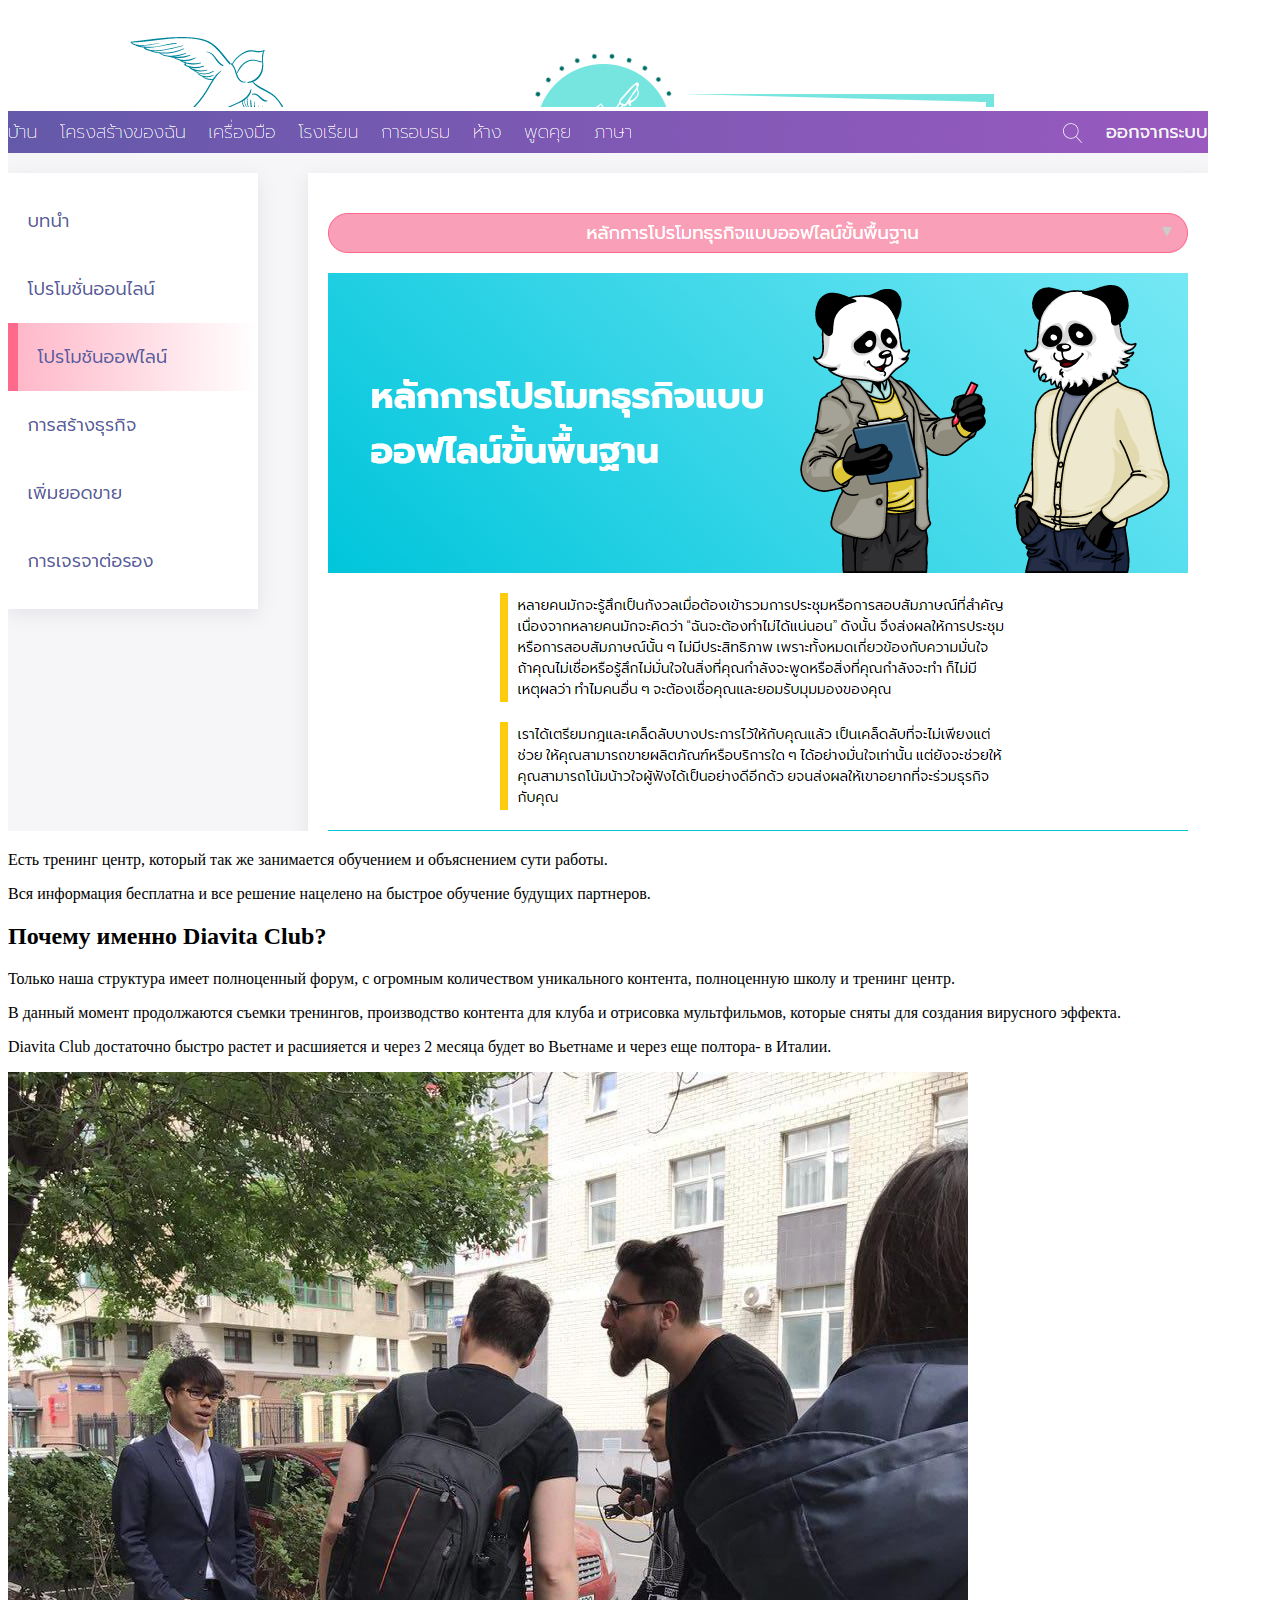
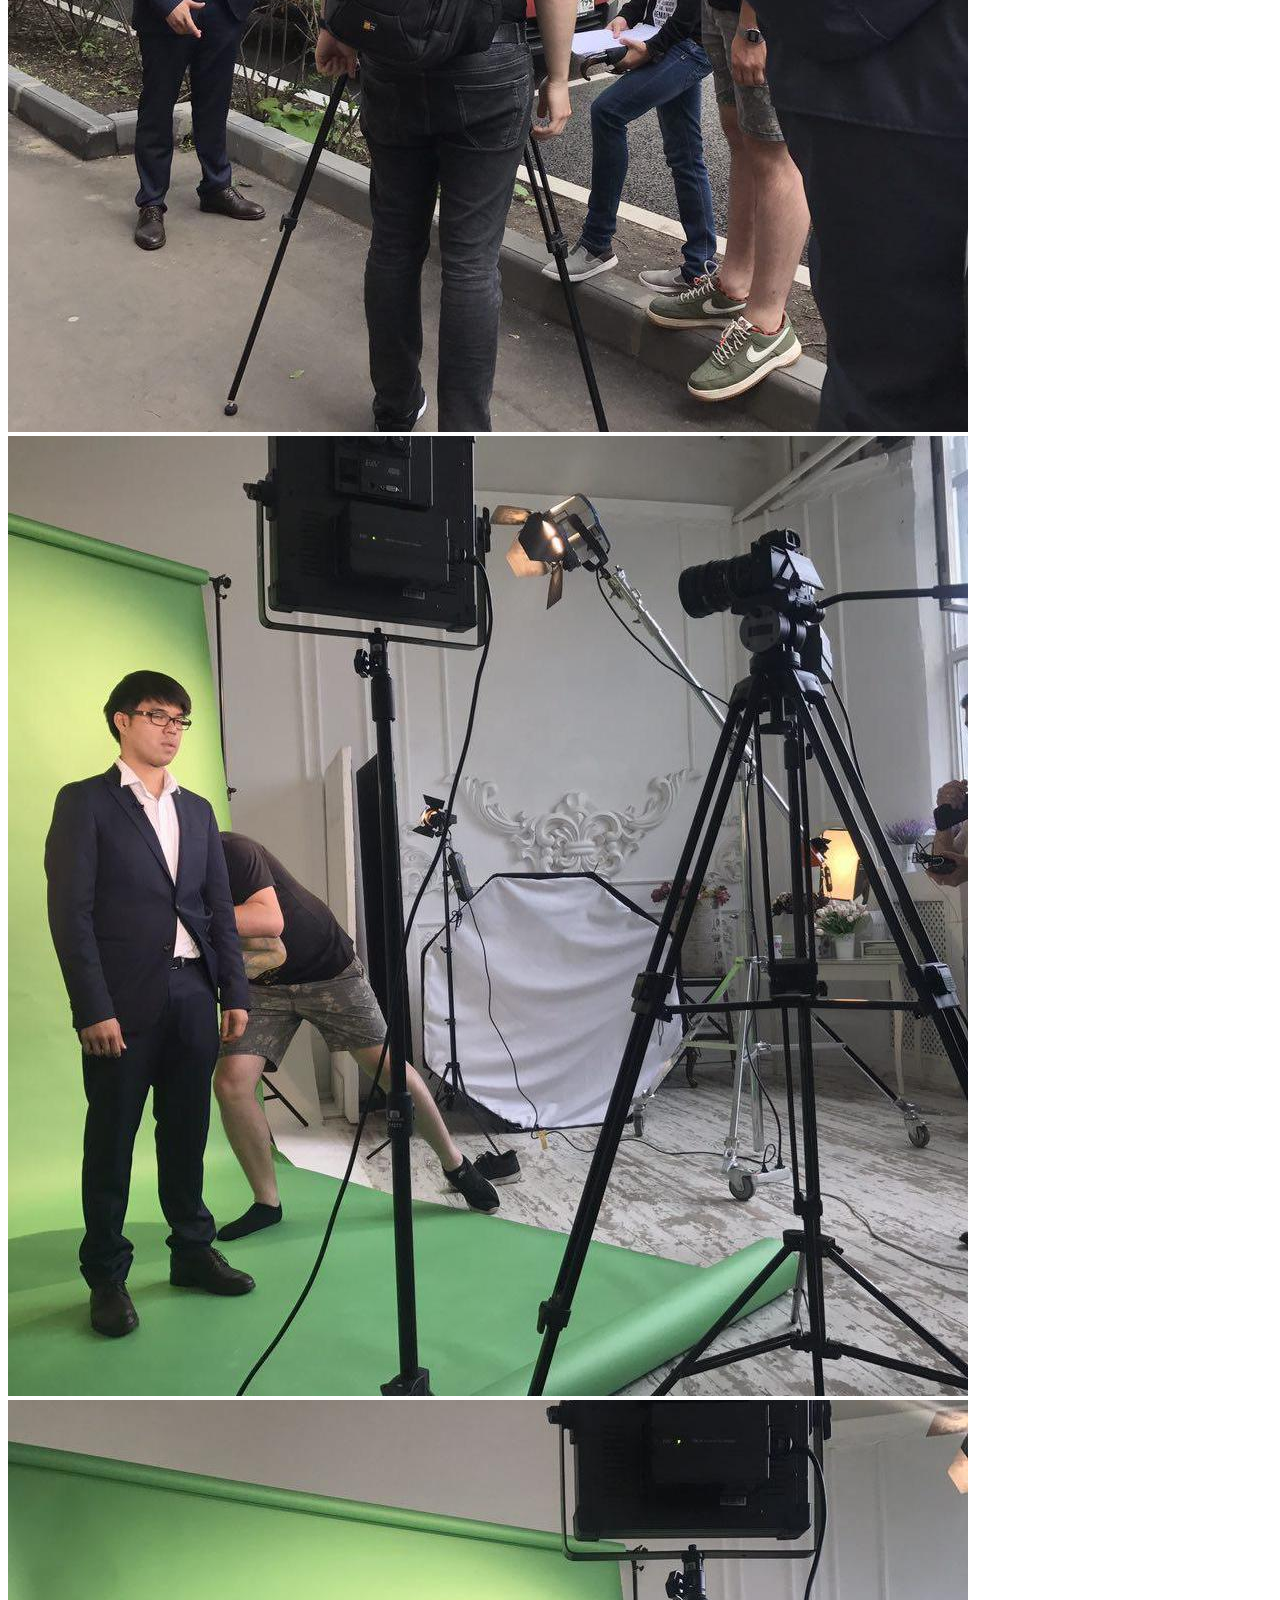
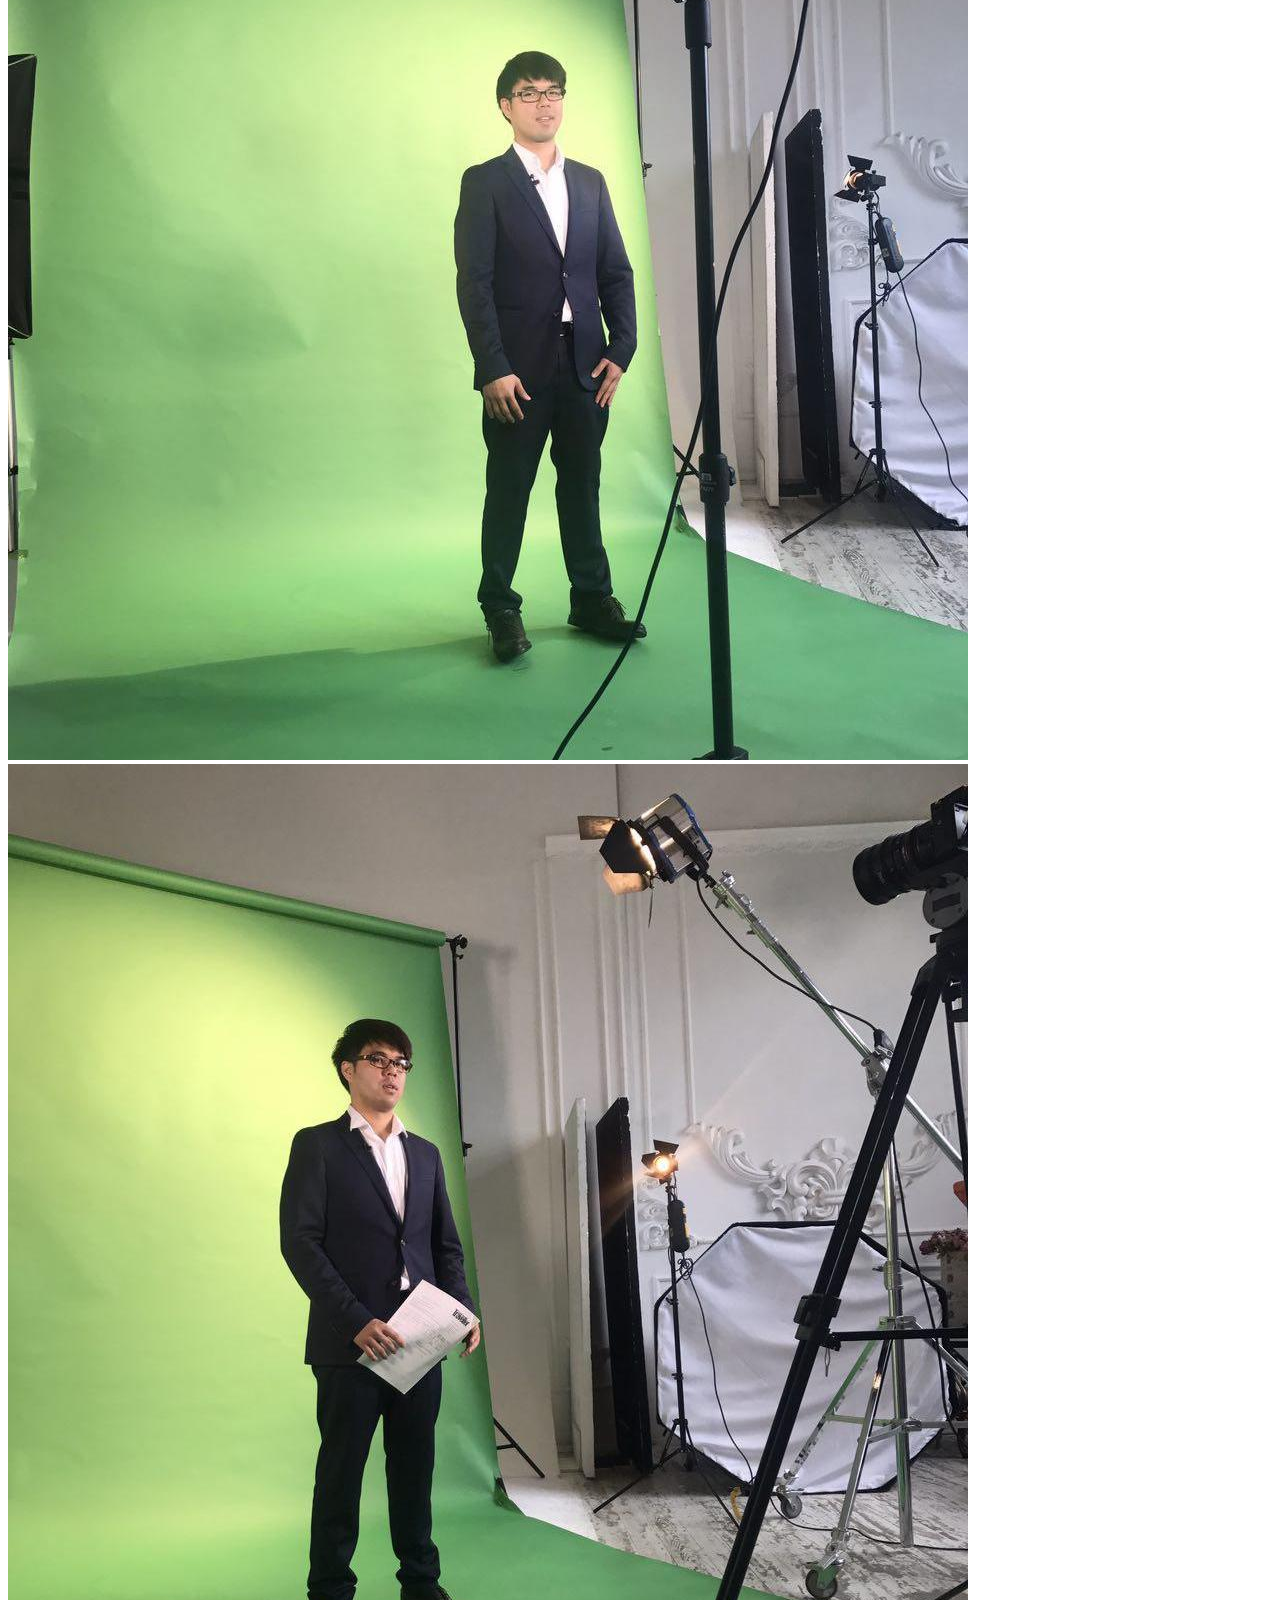
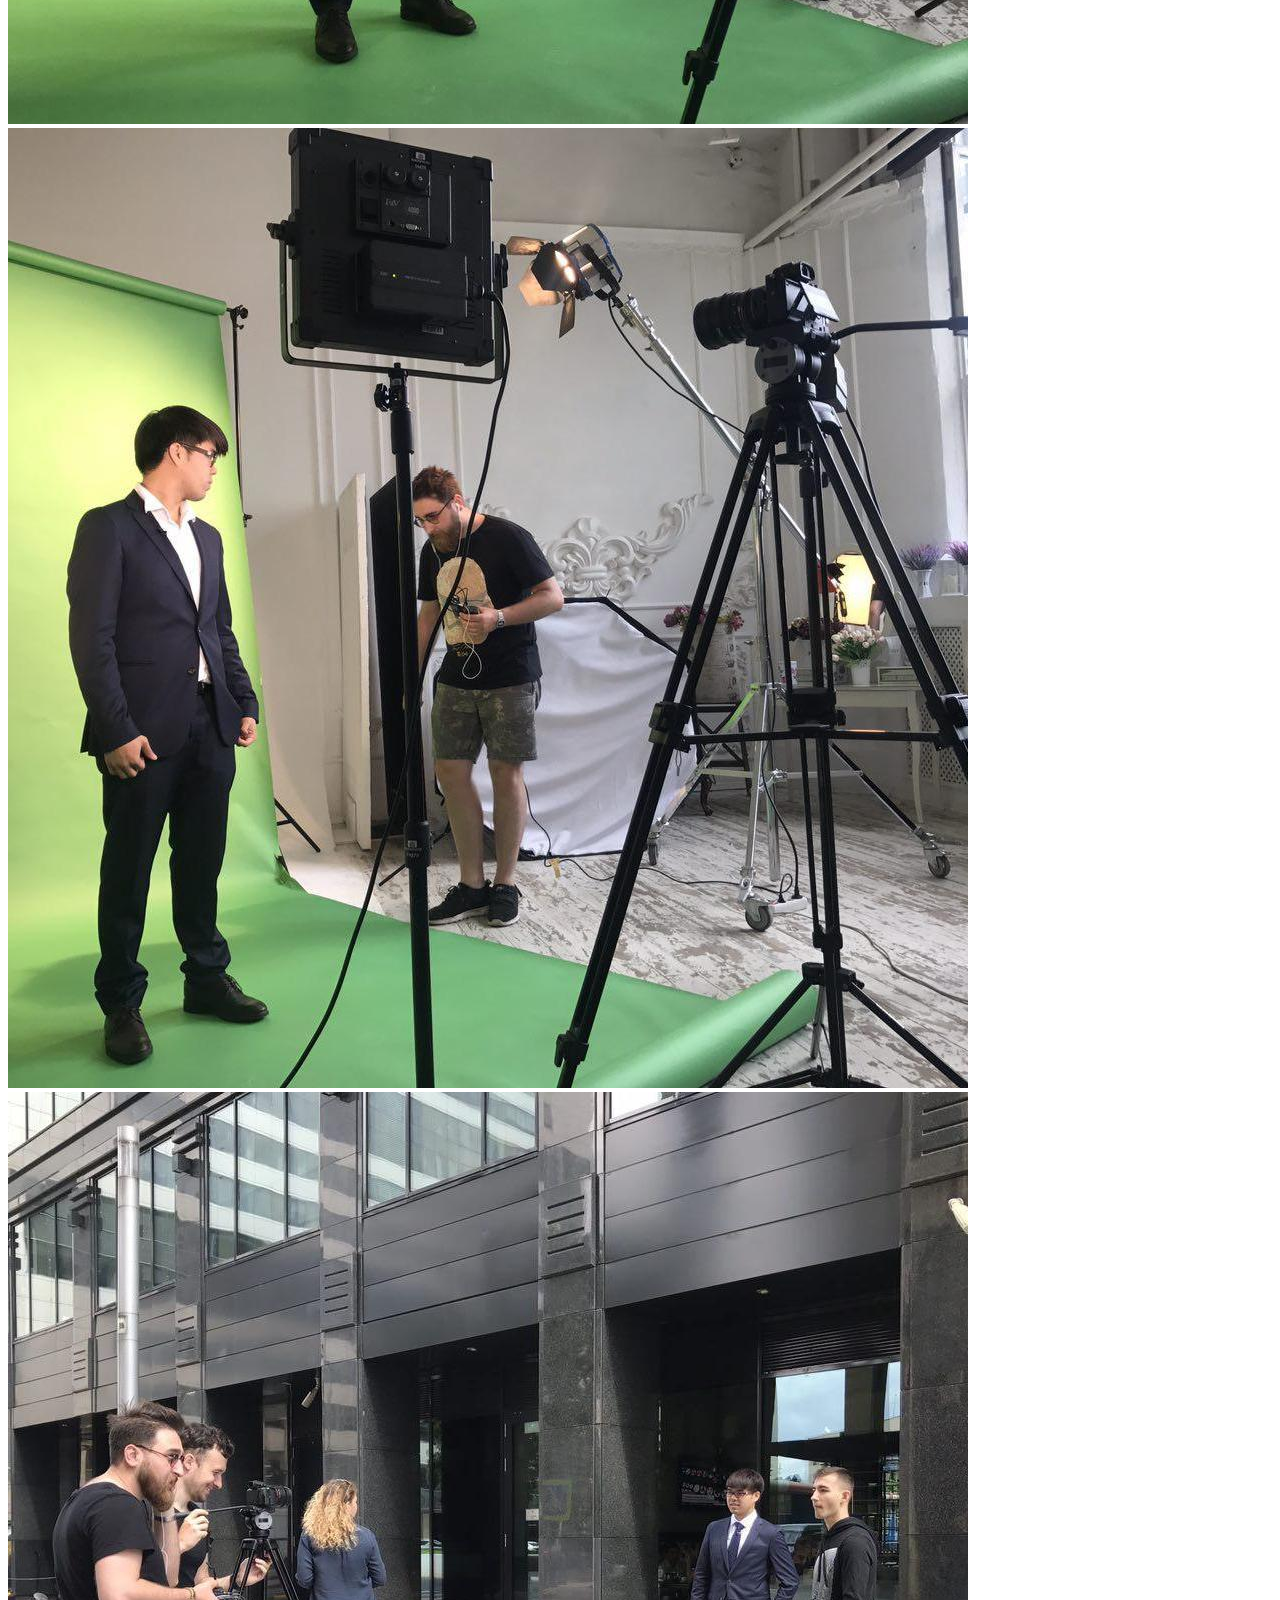
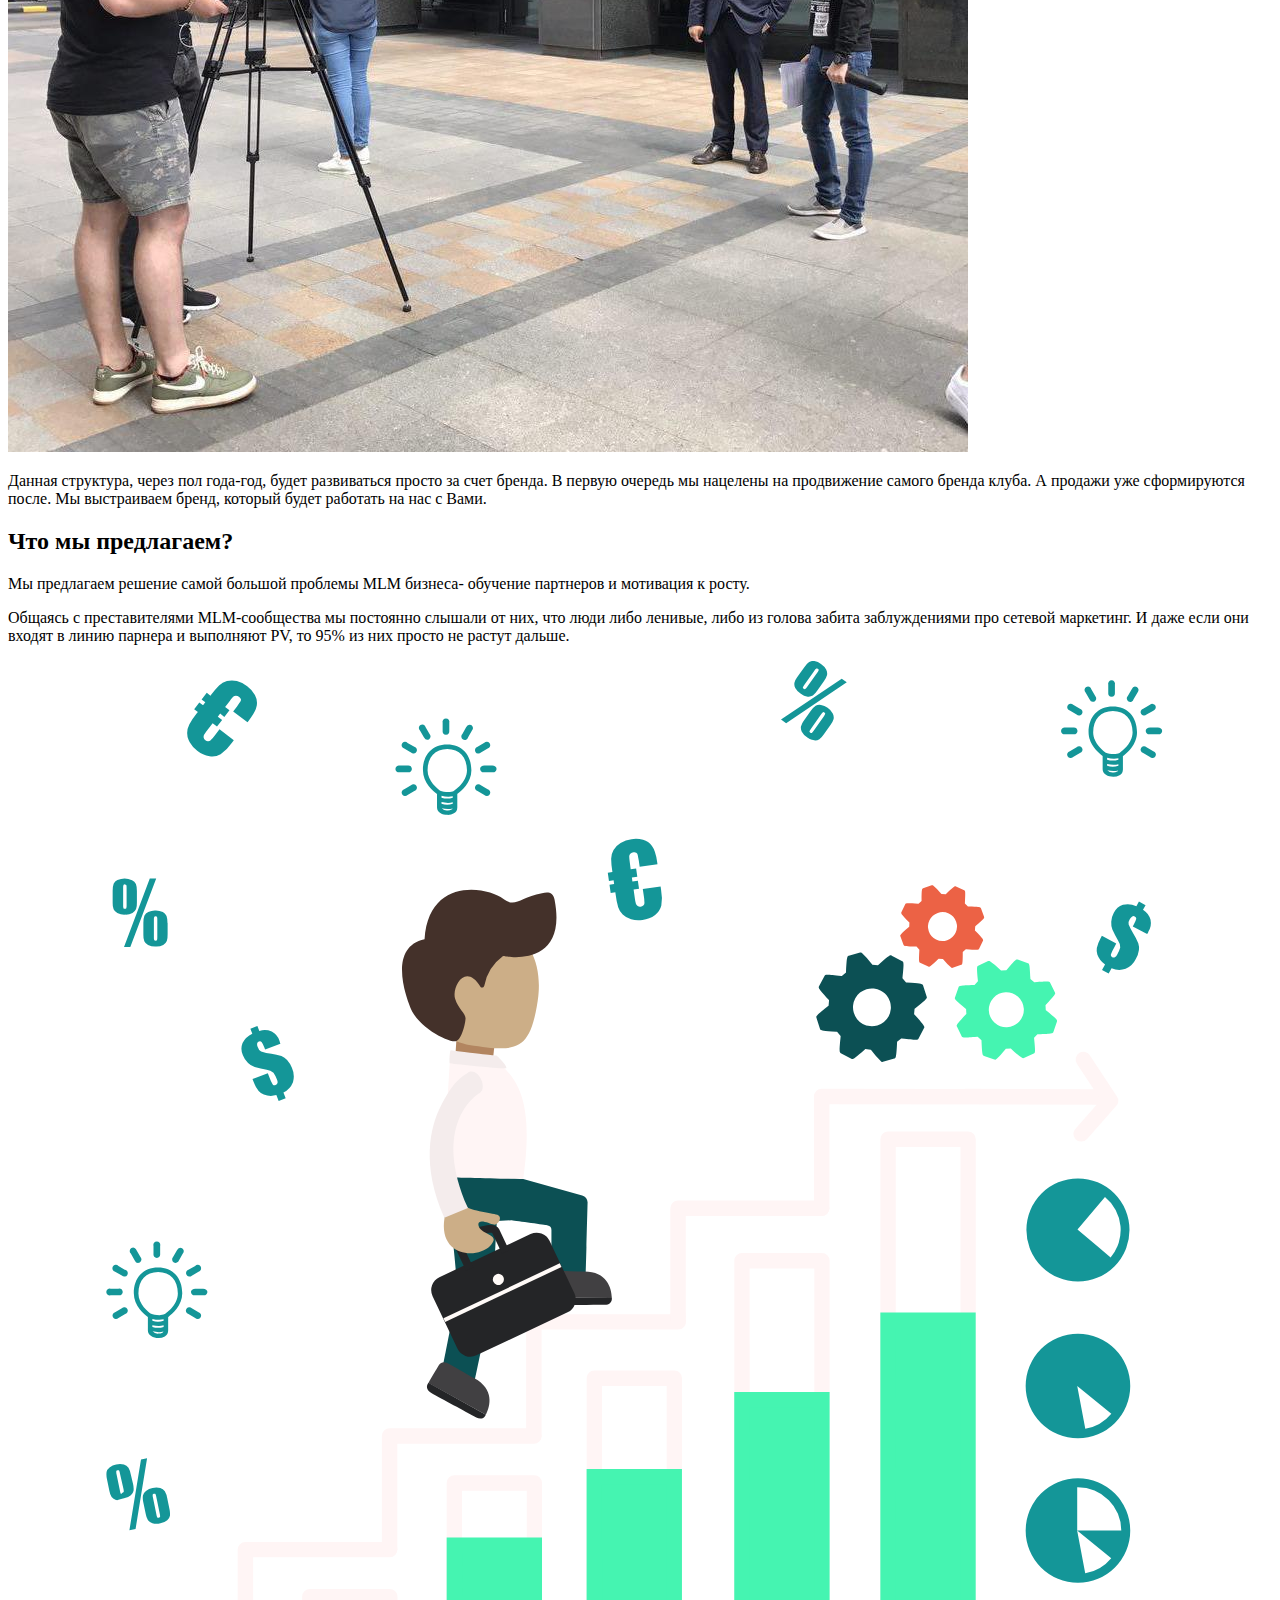
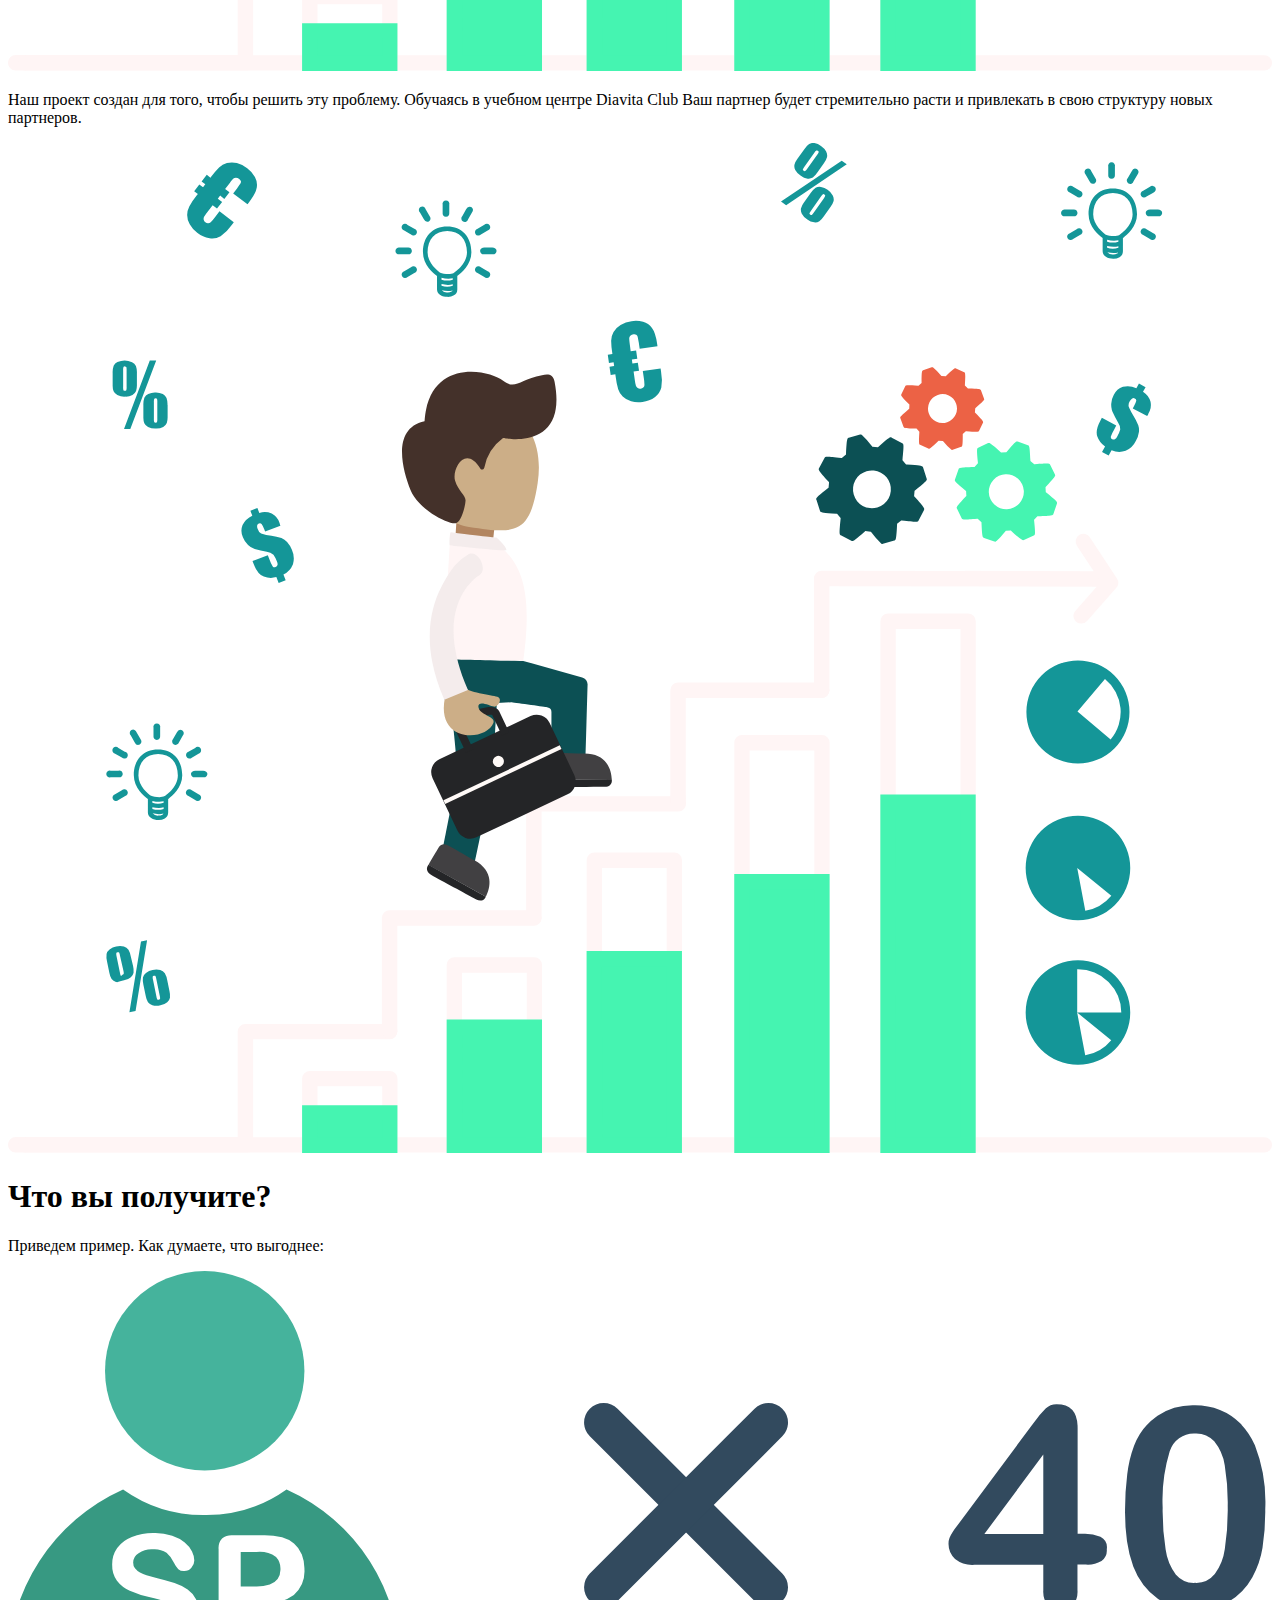
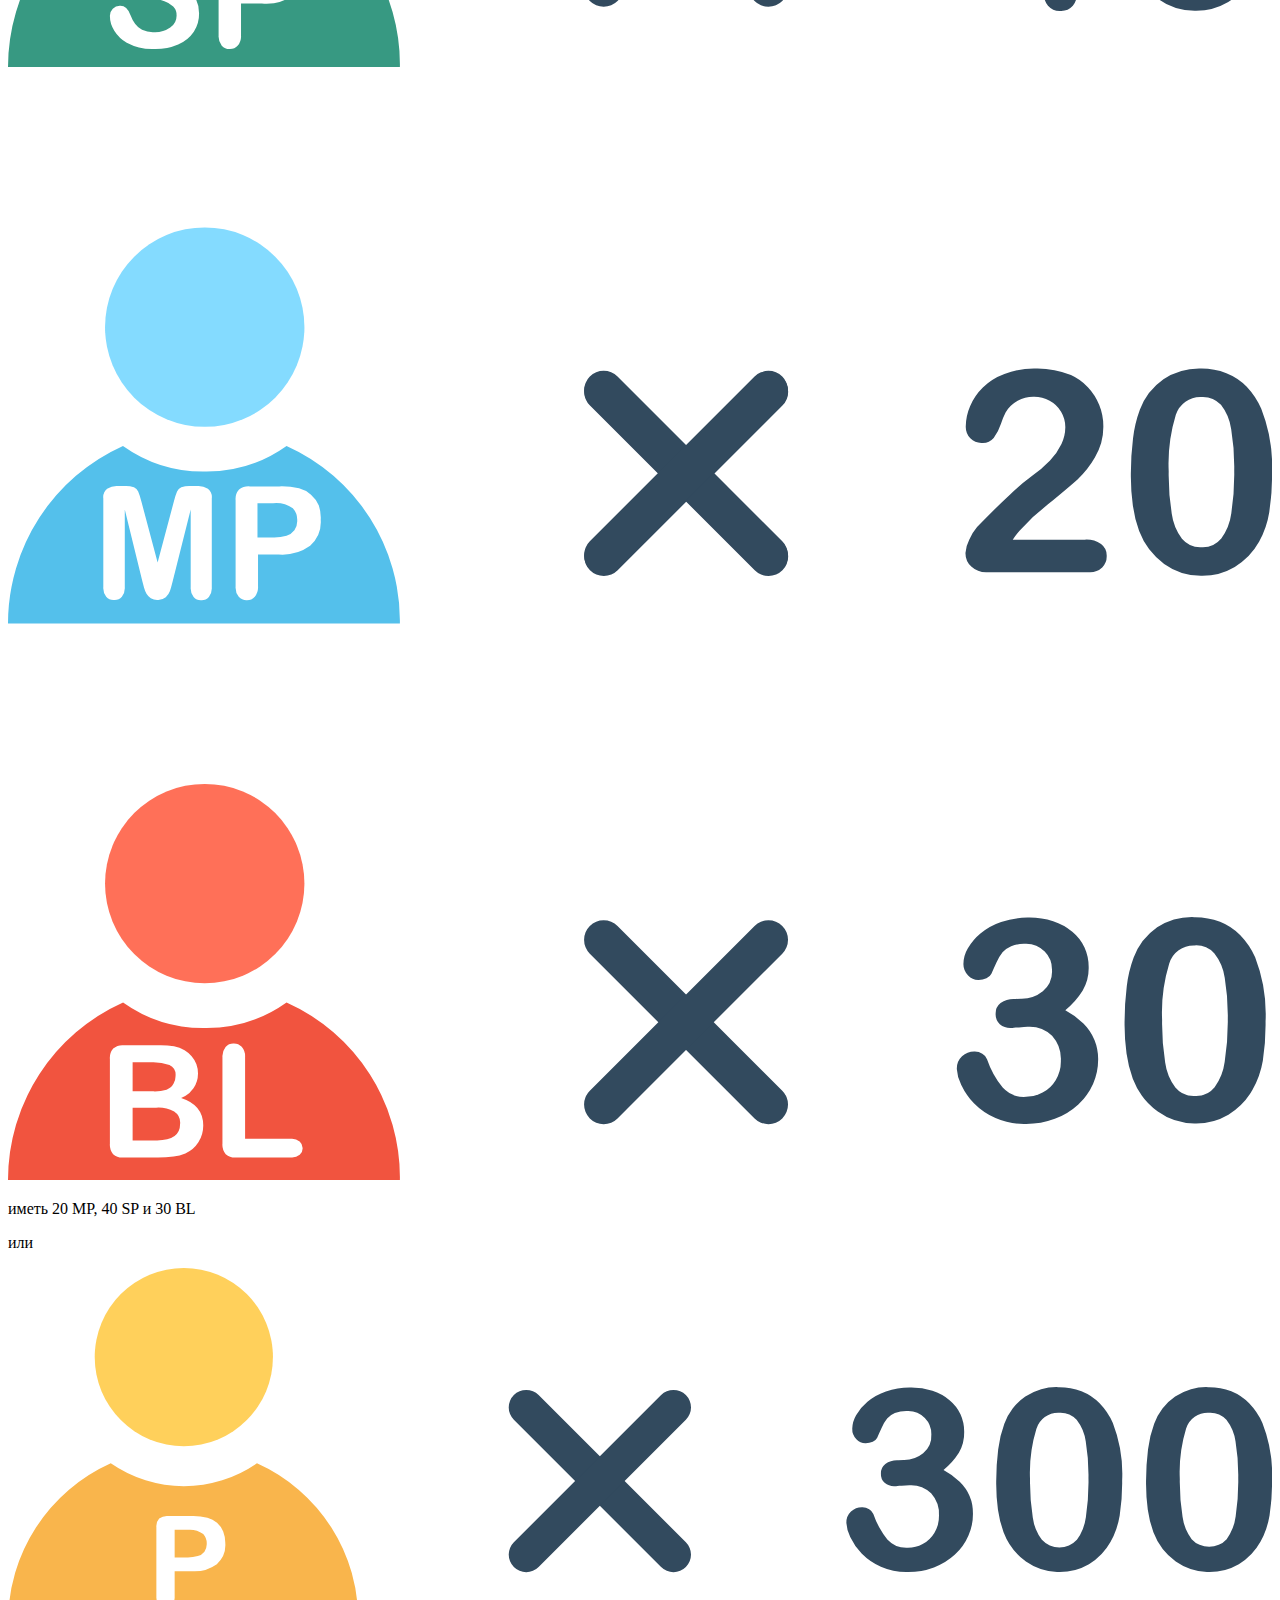
==== commit 32a5ef09: "update" ====
--- a/index.html
+++ b/index.html
@@ -7,19 +7,24 @@
     <link rel="shortcut icon" href="assets/pictures/img/title.png" type="image/png">
 
     <!-- css -->
-    <link href="css/style.css" rel="stylesheet">
+    <link href="css/style.scss" rel="stylesheet">
 
     <!-- font -->
+    <link href="https://fonts.googleapis.com/css?family=Poppins:400,600,700" rel="stylesheet">
+    <link href="https://fonts.googleapis.com/css?family=Prompt:400,600,700" rel="stylesheet">
 
     <!--js -->
     <script src="js/newNumber.js"></script>
+    <script src="https://code.jquery.com/jquery-3.2.1.min.js"
+            integrity="sha256-hwg4gsxgFZhOsEEamdOYGBf13FyQuiTwlAQgxVSNgt4="
+        crossorigin="anonymous"></script>
 
 </head>
 <body onload="addNum(this)">
 
 <header class="container--orange">
 
-    <div class="wrapper">
+    <div class="wrapper wrapper-header">
 
         <a href="#"><img src="assets/pictures/svg/logo.svg" class="header-logo" alt="DiaVita Club's logotype" /></a>
 
@@ -130,9 +135,10 @@
             <h2 class="caption--orange">Что мы предлагаем?</h2>
             <p class="text--orange">Мы предлагаем решение самой большой проблемы MLM бизнеса- обучение партнеров и
                 мотивация к росту.</p>
-            <p class="text-orange">Общаясь с преставителями MLM-сообщества мы постоянно слышали от них, что люди
+            <p class="text--orange">Общаясь с преставителями MLM-сообщества мы постоянно слышали от них, что люди
                 либо ленивые, либо из голова забита заблуждениями про сетевой маркетинг. И даже если они входят в
                 линию парнера и выполняют PV, то 95% из них просто не растут дальше.</p>
+            <img src="assets/pictures/svg/progress.svg" class="image--hide" alt="Progress" />
             <p class="text--orange">Наш проект создан для того, чтобы решить эту проблему. Обучаясь в учебном центре
                 Diavita Club Ваш партнер будет стремительно расти и привлекать в свою структуру новых партнеров.</p>
 
@@ -169,7 +175,7 @@
 
         <p class="text">Естественно первый вариант. Почему? Все очень просто.</p>
 
-        <div class="scheme__container">
+        <div class="scheme__container scheme__container--last">
 
             <div class="scheme__box">
 
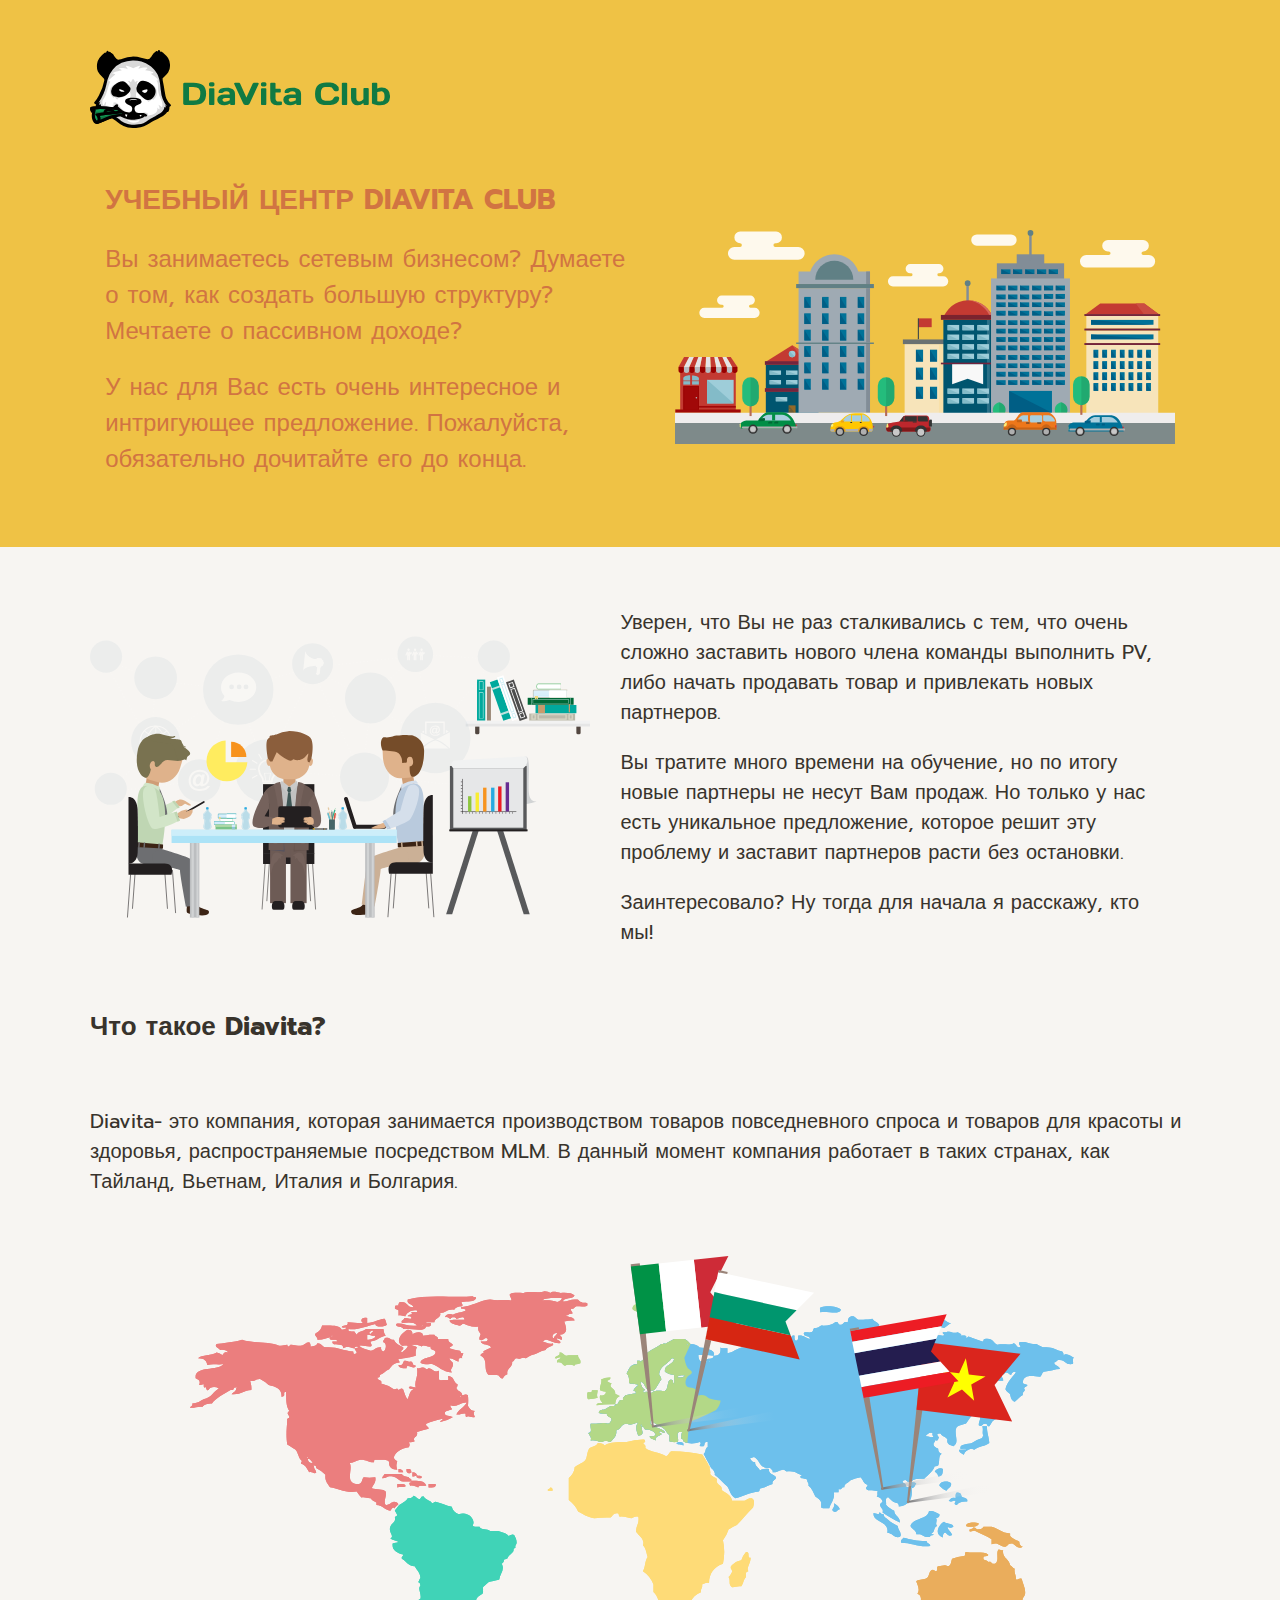
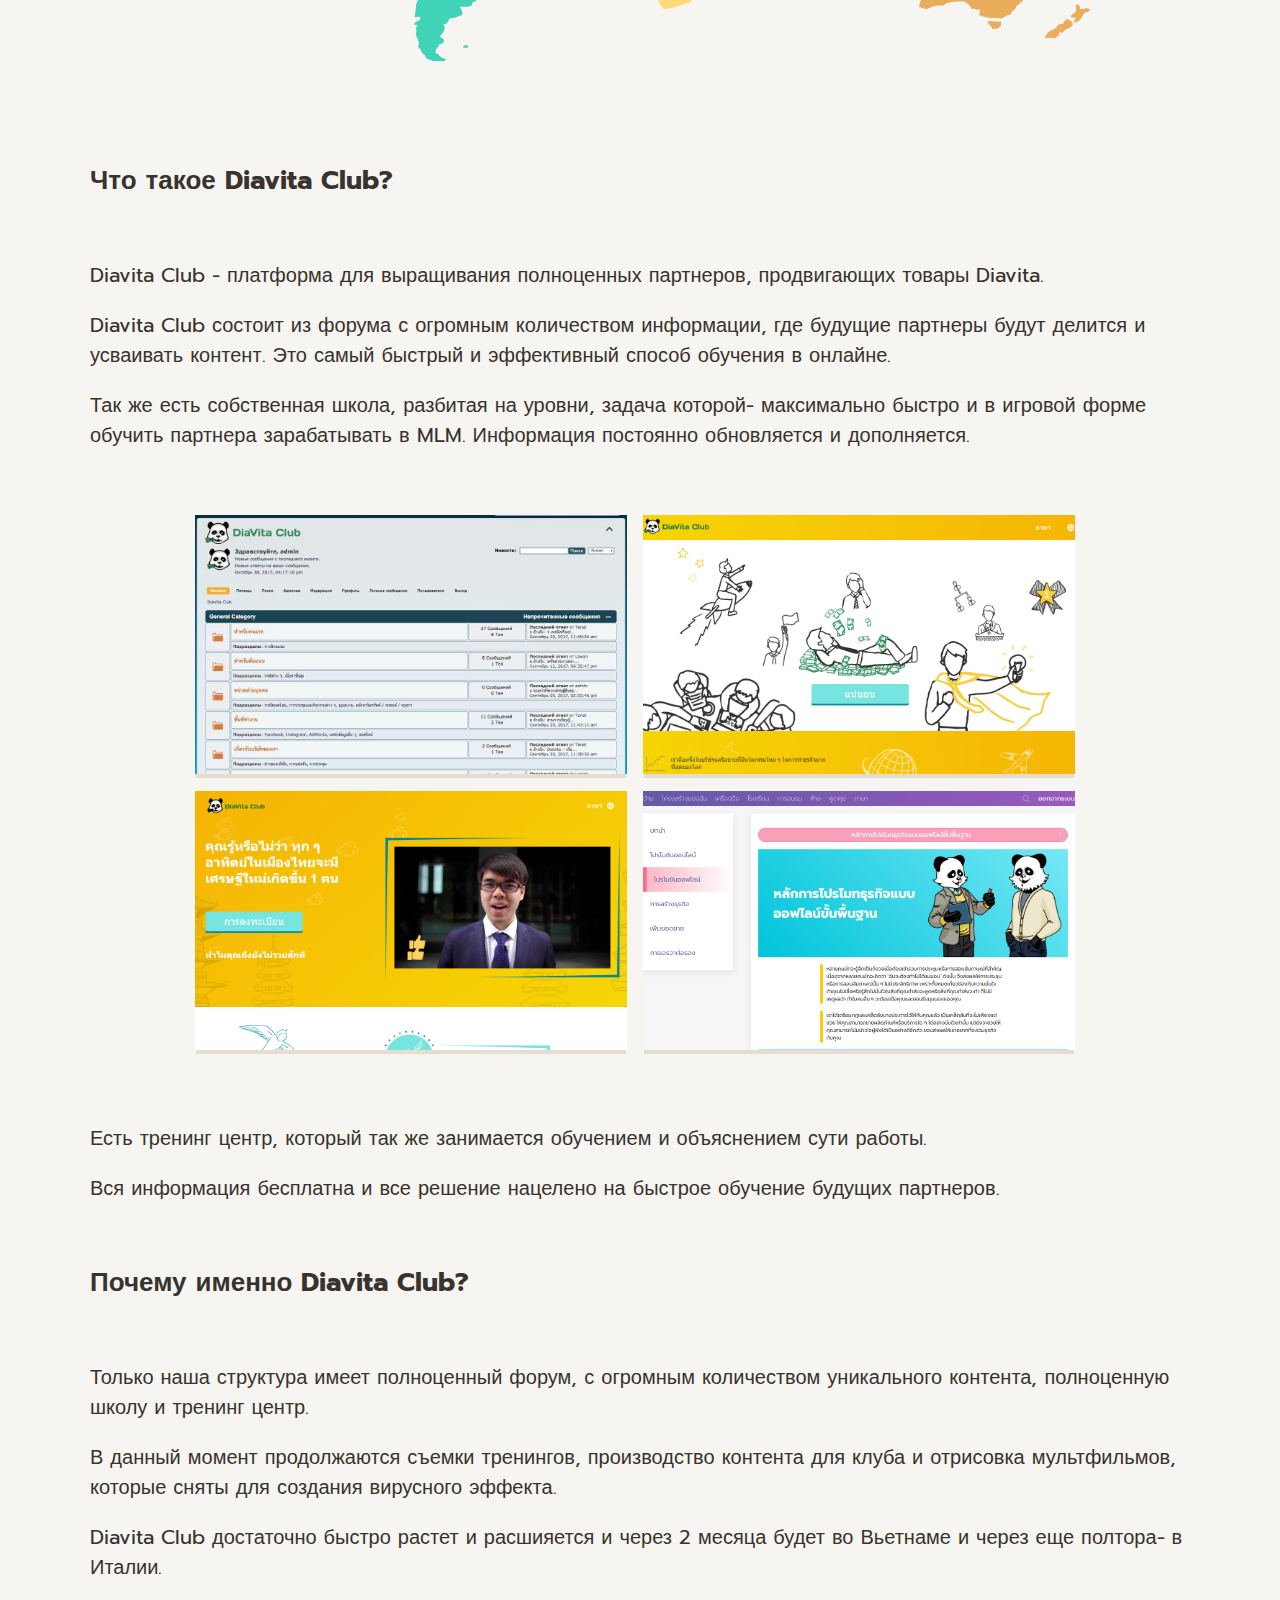
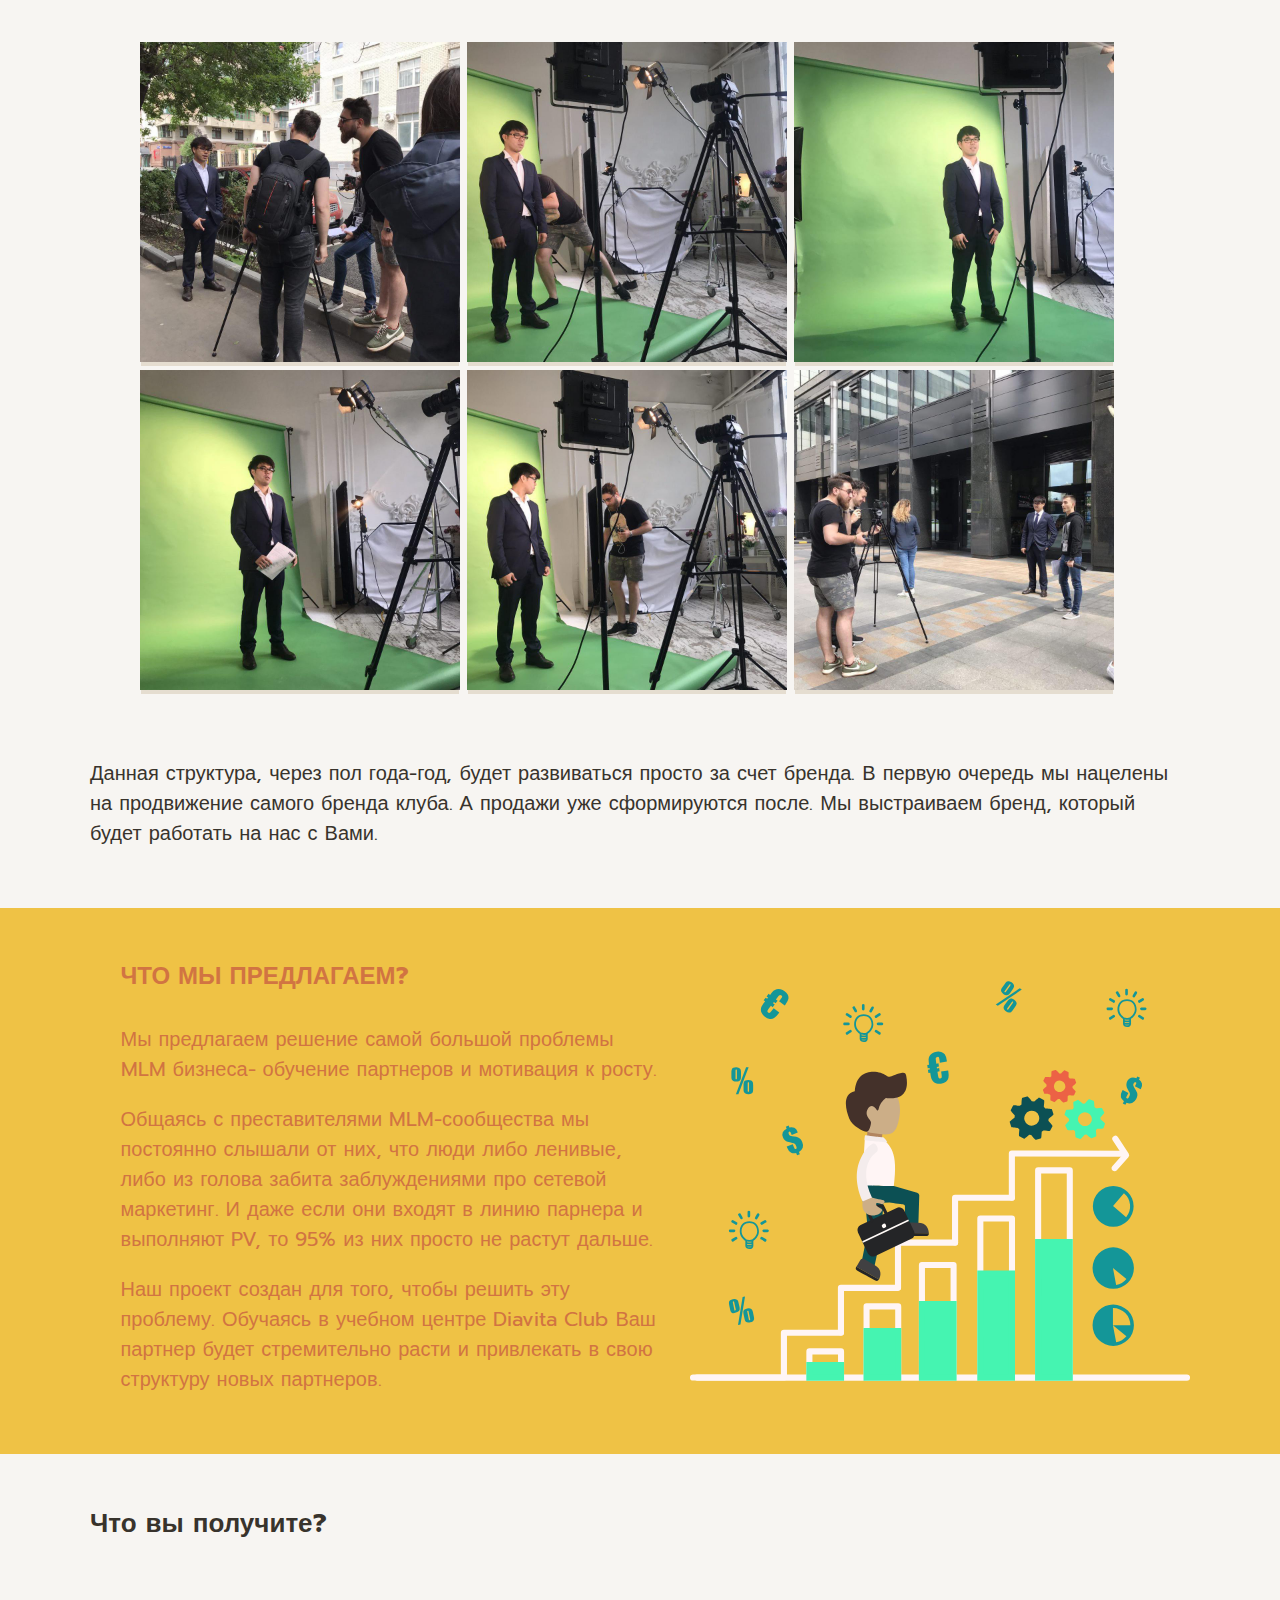
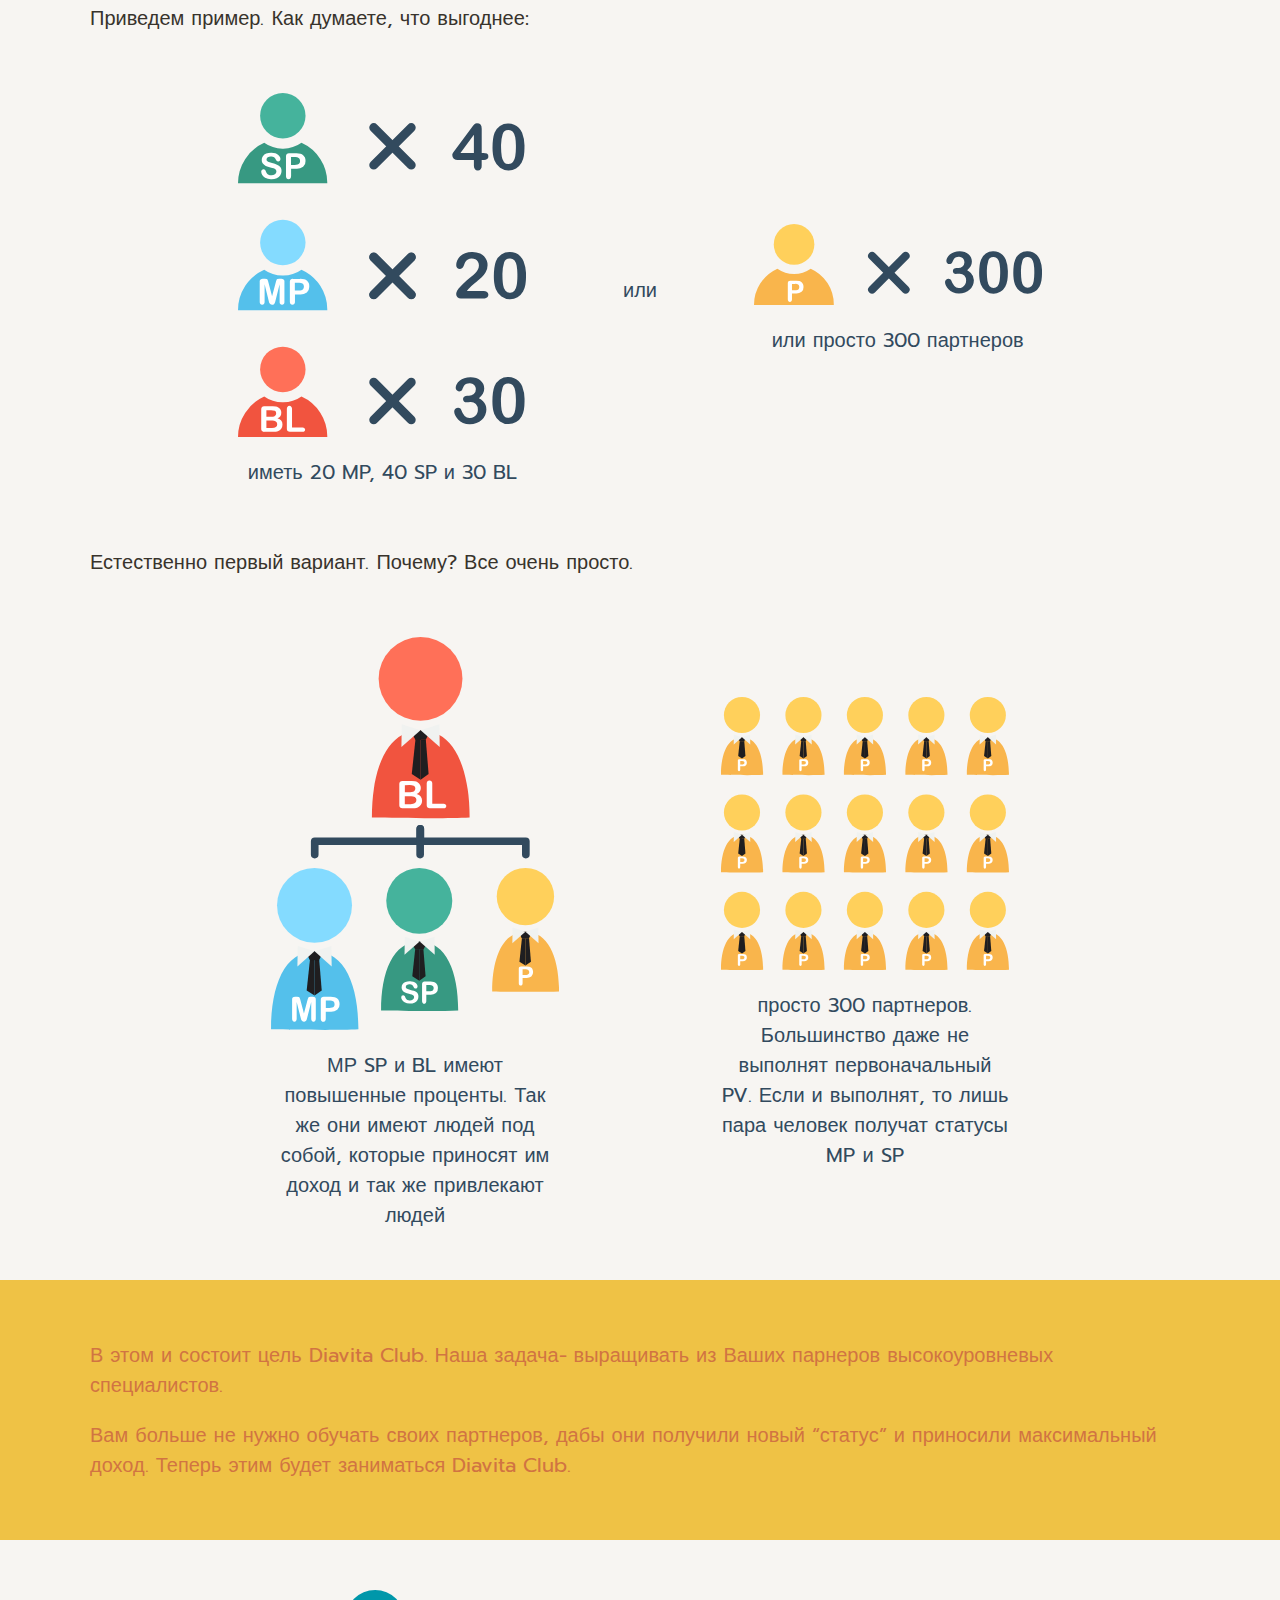
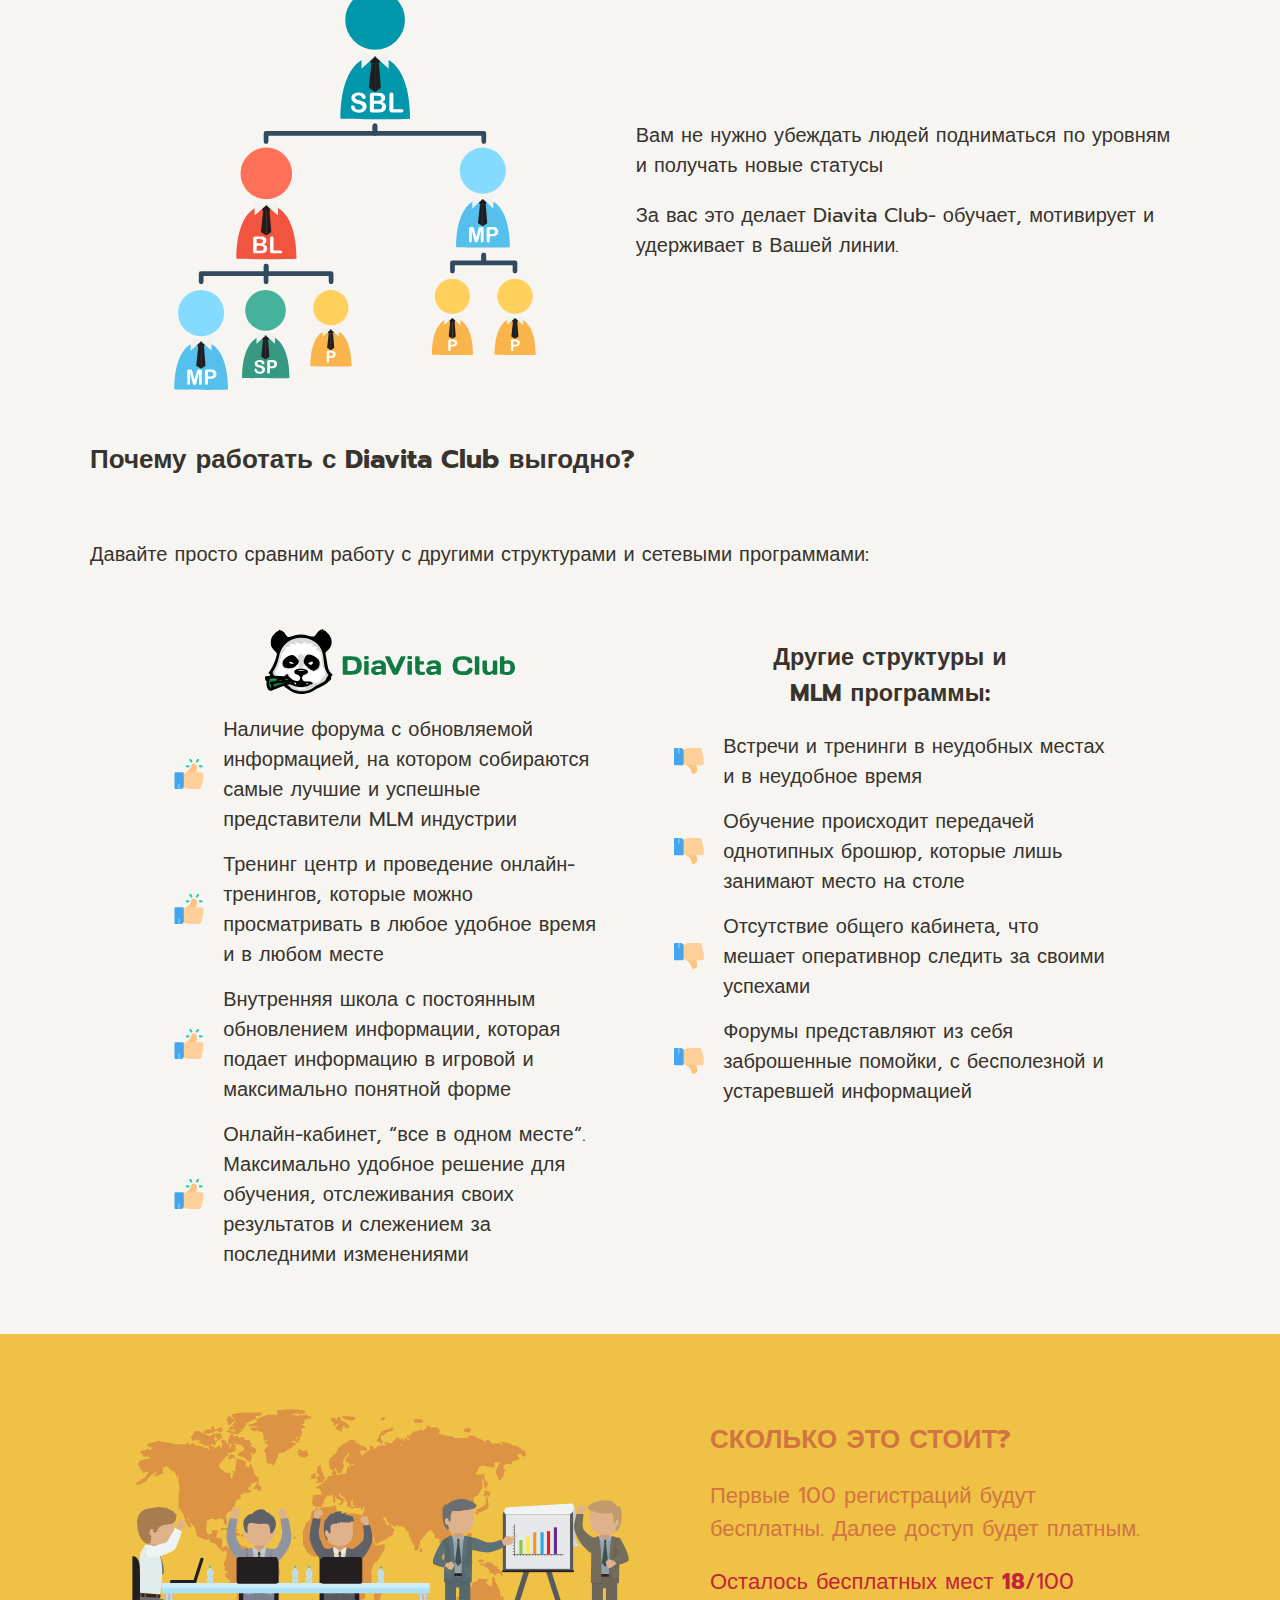
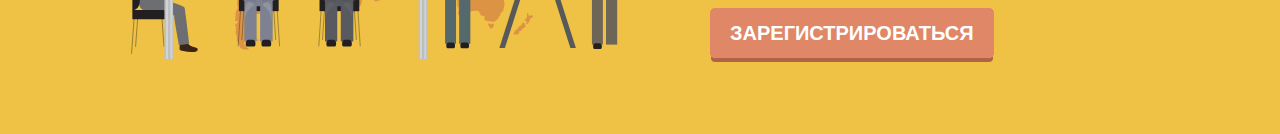
==== commit d1d3fb4d: "update" ====
--- a/index.html
+++ b/index.html
@@ -7,7 +7,7 @@
     <link rel="shortcut icon" href="assets/pictures/img/title.png" type="image/png">
 
     <!-- css -->
-    <link href="css/style.scss" rel="stylesheet">
+    <link href="css/style.css" rel="stylesheet">
 
     <!-- font -->
     <link href="https://fonts.googleapis.com/css?family=Poppins:400,600,700" rel="stylesheet">
@@ -65,6 +65,7 @@
                 <p class="text">Заинтересовало? Ну тогда для начала я расскажу, кто мы!</p>
 
             </div>
+            <img src="assets/pictures/svg/network.svg" class="image--bottom" alt="Cooperate" />
 
         </div>
 
@@ -87,10 +88,10 @@
 
         <div class="screen__container">
 
-            <img src="assets/pictures/img/screen_1.jpeg" class="screenshot" alt="Screenshot" />
-            <img src="assets/pictures/img/screen_2.png" class="screenshot" alt="Screenshot" />
-            <img src="assets/pictures/img/screen_3.png" class="screenshot" alt="Screenshot" />
-            <img src="assets/pictures/img/screen_4.png" class="screenshot" alt="Screenshot" />
+            <img src="assets/pictures/img/screen_1.jpeg" class="screenshot" alt="Screenshot" title="Forum"/>
+            <img src="assets/pictures/img/screen_2.png" class="screenshot" alt="Screenshot" title="School Registration"/>
+            <img src="assets/pictures/img/screen_3.png" class="screenshot" alt="Screenshot" title="Home page"/>
+            <img src="assets/pictures/img/screen_4.png" class="screenshot" alt="Screenshot" title="School"/>
 
         </div>
 
@@ -159,14 +160,14 @@
 
         <div class="scheme__container">
 
-            <div class="scheme__box">
+            <div class="scheme__box scheme__box--small">
                 <img src="assets/pictures/svg/scheme-one-left.svg" class="scheme-img" alt="Scheme" />
                 <p class="scheme-text">иметь 20 MP, 40 SP и 30 BL</p>
             </div>
 
             <p class="scheme-text--centre">или</p>
 
-            <div class="scheme__box">
+            <div class="scheme__box scheme__box--small">
                 <img src="assets/pictures/svg/scheme-one-right.svg" class="scheme-img" alt="Scheme" />
                 <p class="scheme-text">или просто 300 партнеров</p>
             </div>
@@ -177,7 +178,7 @@
 
         <div class="scheme__container scheme__container--last">
 
-            <div class="scheme__box">
+            <div class="scheme__box scheme__box--big">
 
                 <img src="assets/pictures/svg/scheme-two-left.svg" class="scheme-img" alt="Scheme" />
                 <p class="scheme-text">МР SP и BL имеют повышенные проценты. Так же они имеют людей под собой, которые
@@ -185,7 +186,7 @@
 
             </div>
 
-            <div class="scheme__box">
+            <div class="scheme__box scheme__box--big">
 
                 <img src="assets/pictures/svg/scheme-two-right.svg" class="scheme-img" alt="Scheme" />
                 <p class="scheme-text">просто 300 партнеров. Большинство даже не выполнят первоначальный PV. Если и
@@ -315,7 +316,7 @@
 
 </div>
 
-<footer class="container--orange">
+<footer class="container--orange footer">
 
     <div class="wrapper footer-wrapper">
 
--- a/css/style.css
+++ b/css/style.css
@@ -0,0 +1,463 @@
+* {
+  margin: 0;
+  padding: 0; }
+
+html,
+body {
+  height: 100vh;
+  width: 100%;
+  background: white;
+  font-size: 20px;
+  color: #38332C;
+  font-family: 'Prompt', sans-serif; }
+
+a {
+  text-decoration: none;
+  color: white;
+  font-weight: bold;
+  text-transform: uppercase; }
+
+.container--orange {
+  background: #EFC245;
+  width: 100%; }
+
+.container--white {
+  background: #F7F5F2;
+  width: 100%; }
+
+.wrapper {
+  max-width: 1200px;
+  width: 100%;
+  padding: 50px;
+  box-sizing: border-box;
+  margin: 0 auto; }
+
+/*header*/
+.header-logo {
+  max-width: 300px;
+  display: block;
+  margin-bottom: 50px; }
+
+.container-wrapper {
+  display: flex;
+  width: 100%;
+  min-height: 250px; }
+
+.container {
+  display: inline-block;
+  margin: auto;
+  width: 49%; }
+
+.header-caption {
+  font-size: 28px;
+  color: #D17442;
+  text-transform: uppercase;
+  margin-bottom: 20px; }
+
+.header-text {
+  font-size: 24px;
+  color: #D17442;
+  margin-bottom: 20px; }
+
+.header-img {
+  display: inline-block;
+  width: 48%;
+  max-width: 500px;
+  margin: auto; }
+
+/*base*/
+.wrapper--orange,
+.wrapper--white {
+  display: flex; }
+
+.wrapper--white {
+  min-height: 400px; }
+
+.image--left {
+  display: inline-block;
+  max-width: 500px;
+  width: 49%; }
+
+.image--bottom {
+  display: none; }
+
+.text {
+  padding: 10px 0;
+  box-sizing: border-box; }
+
+.caption {
+  padding: 50px 0;
+  box-sizing: border-box;
+  font-size: 26px; }
+
+.caption--top {
+  padding: 0 0 50px;
+  box-sizing: border-box;
+  font-size: 26px; }
+
+.image--centre {
+  box-sizing: border-box;
+  max-width: 900px;
+  width: 100%;
+  margin: 50px auto;
+  display: block; }
+
+.screen__container {
+  margin: 50px auto;
+  max-width: 900px;
+  width: 100%; }
+
+.screenshot {
+  display: inline-block;
+  margin: 0.5%;
+  width: 48%;
+  -webkit-box-shadow: 0 5px 0px -1px #e5ddd0;
+  -moz-box-shadow: 0 5px 0px -1px #e5ddd0;
+  box-shadow: 0 5px 0px -1px #e5ddd0; }
+
+.photo__container {
+  margin: 50px auto;
+  max-width: 1000px;
+  width: 100%; }
+
+.photo {
+  display: inline-block;
+  max-width: 320px;
+  width: 100%;
+  -webkit-box-shadow: 0 5px 0px -1px #e5ddd0;
+  -moz-box-shadow: 0 5px 0px -1px #e5ddd0;
+  box-shadow: 0 5px 0px -1px #e5ddd0; }
+
+.caption--orange {
+  font-size: 24px;
+  color: #D17442;
+  text-transform: uppercase;
+  margin-bottom: 20px; }
+
+.text--orange {
+  color: #D17442;
+  font-size: 20px;
+  padding: 10px 0;
+  box-sizing: border-box; }
+
+.image--right {
+  display: inline-block;
+  max-width: 500px;
+  width: 49%; }
+
+.image--hide {
+  display: none; }
+
+.scheme__container {
+  margin: 50px auto;
+  max-width: 900px;
+  display: flex;
+  min-height: 300px; }
+
+.scheme__container--last {
+  margin-bottom: 0; }
+
+.scheme__box {
+  width: 32%;
+  max-width: 450px;
+  display: inline-block;
+  margin: auto; }
+
+.scheme-img {
+  display: block; }
+
+.scheme-text--centre {
+  display: inline-block;
+  margin: auto;
+  color: #324a5e; }
+
+.scheme-text {
+  text-align: center;
+  margin-top: 20px;
+  color: #324a5e; }
+
+.scheme-img--left {
+  display: inline-block;
+  max-width: 500px;
+  width: 100%;
+  height: 100%;
+  max-height: 400px;
+  margin: auto; }
+
+.container__box {
+  margin: 50px auto 0;
+  max-width: 1000px;
+  display: flex; }
+
+.box {
+  display: inline-block;
+  max-width: 450px;
+  width: 100%;
+  margin: 0 auto auto; }
+
+.box-img {
+  display: block;
+  max-width: 250px;
+  width: 100%;
+  margin: 0 auto 20px; }
+
+.box__container {
+  display: flex;
+  width: 100%;
+  margin: 15px auto; }
+
+.box-icon {
+  display: inline-block;
+  margin: auto;
+  width: 30px;
+  max-height: 30px; }
+
+.box-text {
+  display: inline-block;
+  width: 85%;
+  margin: auto; }
+
+.box-caption {
+  width: 60%;
+  min-width: 250px;
+  display: block;
+  margin: 10px auto 20px;
+  text-align: center; }
+
+/*footer*/
+.footer-wrapper {
+  display: flex;
+  min-height: 400px; }
+
+.footer-img {
+  display: inline-block;
+  max-width: 500px;
+  max-height: 250px;
+  height: 100%;
+  width: 100%;
+  margin: auto; }
+
+.footer__container {
+  display: inline-block;
+  width: 40%;
+  margin: auto; }
+
+.footer-caption {
+  color: #D17442;
+  font-size: 26px;
+  text-transform: uppercase;
+  margin-bottom: 20px; }
+
+.footer-text {
+  color: #D17442;
+  font-size: 22px;
+  margin-bottom: 20px; }
+
+.footer-text--red {
+  color: #c32439;
+  font-size: 22px;
+  margin-bottom: 20px; }
+
+.footer-btn {
+  text-align: center;
+  padding: 10px 20px;
+  box-sizing: border-box;
+  background: #DF8766;
+  border-radius: 5px;
+  -webkit-box-shadow: 0 5px 0px -1px #b26249;
+  -moz-box-shadow: 0 5px 0px -1px #b26249;
+  box-shadow: 0 5px 0px -1px #b26249; }
+  .footer-btn:hover {
+    background: #f09d7e;
+    -webkit-box-shadow: 0 5px 0px -1px #bf6e4a;
+    -moz-box-shadow: 0 5px 0px -1px #bf6e4a;
+    box-shadow: 0 5px 0px -1px #bf6e4a; }
+  .footer-btn:focus {
+    background: #f09d7e;
+    -webkit-box-shadow: 0 5px 0px -1px #bf6e4a;
+    -moz-box-shadow: 0 5px 0px -1px #bf6e4a;
+    box-shadow: 0 5px 0px -1px #bf6e4a; }
+
+@media screen and (min-width: 769px) and (max-width: 992px) {
+  .photo__container {
+    max-width: 900px;
+    width: 100%; }
+
+  .photo {
+    width: 32%; } }
+@media screen and (min-width: 481px) and (max-width: 768px) {
+  .header-img,
+  .image--left,
+  .image--right,
+  .footer-img {
+    display: none; }
+
+  .header-logo {
+    width: 280px; }
+
+  .wrapper-header {
+    background: url("../assets/pictures/svg/town.svg") no-repeat 100% 100%;
+    background-size: 80%; }
+
+  .container-wrapper {
+    display: block; }
+
+  .image--bottom {
+    display: block; }
+
+  .container:first-child,
+  .container:nth-child(2) {
+    width: 100%;
+    display: block; }
+
+  .container-wrapper:first-child {
+    background: url("../assets/pictures/svg/network.svg") no-repeat 0 110%;
+    background-size: 70%; }
+
+  .photo__container {
+    max-width: 640px; }
+
+  .photo {
+    width: 49%; }
+
+  .image--hide {
+    display: block;
+    width: 70%;
+    margin: 10px auto 20px; }
+
+  .scheme__container,
+  .wrapper--white {
+    min-height: 300px; }
+
+  .scheme__box {
+    width: 40%; }
+
+  .scheme-img {
+    width: 60%;
+    display: block;
+    margin: 0 auto; }
+
+  .scheme-img--left {
+    width: 60%;
+    margin-right: 5%; }
+
+  .box-text {
+    font-size: 18px; }
+
+  .box-caption {
+    margin-top: 5px;
+    font-size: 20px; }
+
+  .footer {
+    background: #EFC245 url("../assets/pictures/svg/success.svg") no-repeat 100% 100%;
+    background-size: 70%; }
+
+  .footer__container {
+    width: 100%; } }
+@media screen and (max-width: 480px) {
+  .wrapper {
+    padding: 20px 35px; }
+
+  .caption {
+    padding: 25px 0; }
+
+  .header-logo {
+    width: 220px; }
+
+  .header-img,
+  .image--left,
+  .image--right,
+  .footer-img {
+    display: none; }
+
+  .container-wrapper {
+    display: block; }
+
+  .image--bottom {
+    display: block; }
+
+  .wrapper-header {
+    background: url("../assets/pictures/svg/town.svg") no-repeat 100% 100%;
+    background-size: 100%; }
+
+  .container:first-child,
+  .container:nth-child(2) {
+    width: 100%;
+    display: block; }
+
+  .screen__container,
+  .image--centre {
+    margin: 20px auto; }
+
+  .screenshot {
+    display: block;
+    width: 100%;
+    margin: 15px 0; }
+
+  .photo__container {
+    max-width: 300px;
+    margin: 20px auto 10px; }
+
+  .photo {
+    margin-bottom: 10px; }
+
+  .image--hide {
+    display: block;
+    width: 80%;
+    margin: 10px auto; }
+
+  .scheme__container {
+    margin: 20px auto; }
+
+  .scheme__box--big {
+    width: 45%; }
+
+  .scheme__box--small {
+    width: 40%; }
+
+  .scheme-img {
+    width: 80%;
+    display: block;
+    margin: 0 auto; }
+
+  .wrapper--white {
+    min-height: 250px; }
+
+  .wrapper--white {
+    display: block; }
+
+  .scheme-img--left {
+    display: block;
+    width: 80%;
+    max-width: 350px;
+    margin: 0 auto 10px; }
+
+  .container {
+    display: block;
+    width: 100%; }
+
+  .container__box {
+    display: block;
+    margin: 20px auto 0; }
+
+  .box {
+    width: 100%; }
+
+  .footer {
+    background: #EFC245 url("../assets/pictures/svg/success.svg") no-repeat 100% 100%;
+    background-size: 90%; }
+
+  .footer__container {
+    width: 100%;
+    min-height: 400px; } }
+@media screen and (max-width: 320px) {
+  .wrapper {
+    padding: 20px 15px; }
+
+  .scheme__container {
+    min-height: 200px; }
+
+  .box-text {
+    width: 80%; } }
+
+/*# sourceMappingURL=style.css.map */
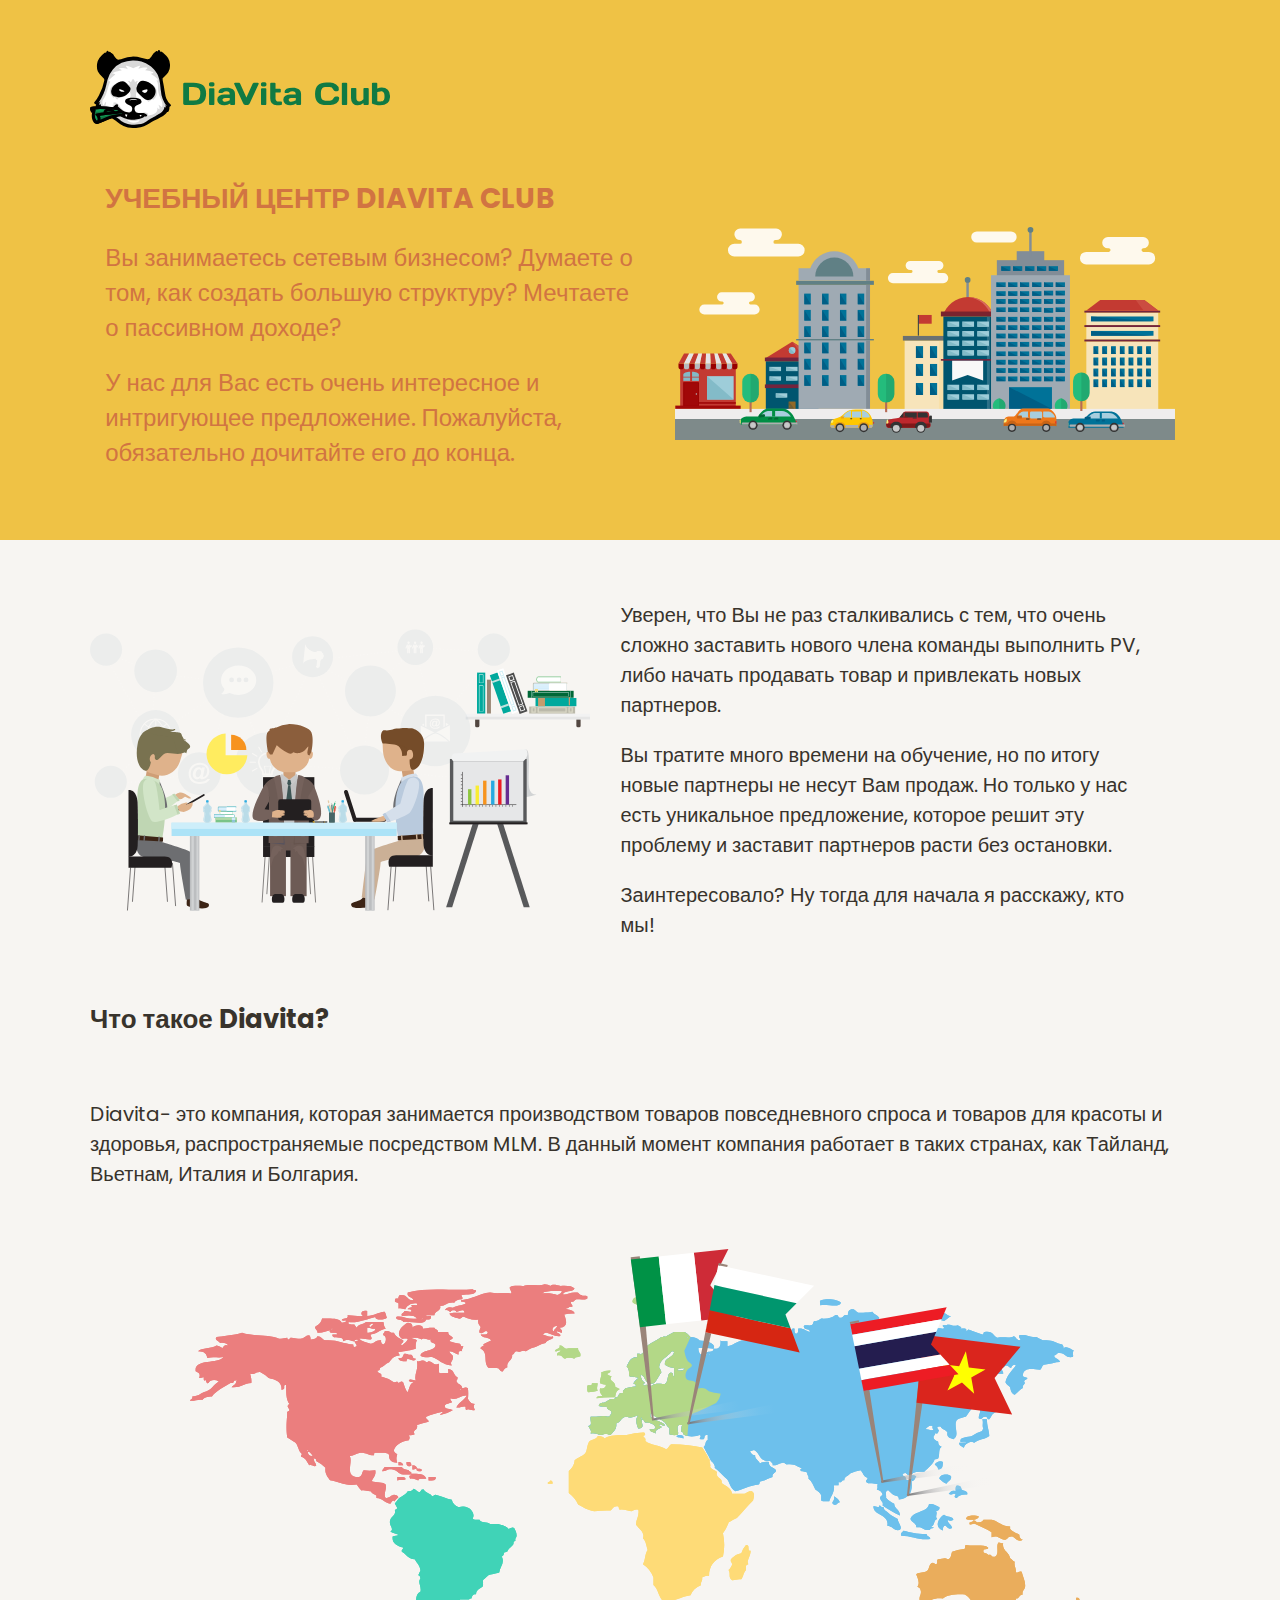
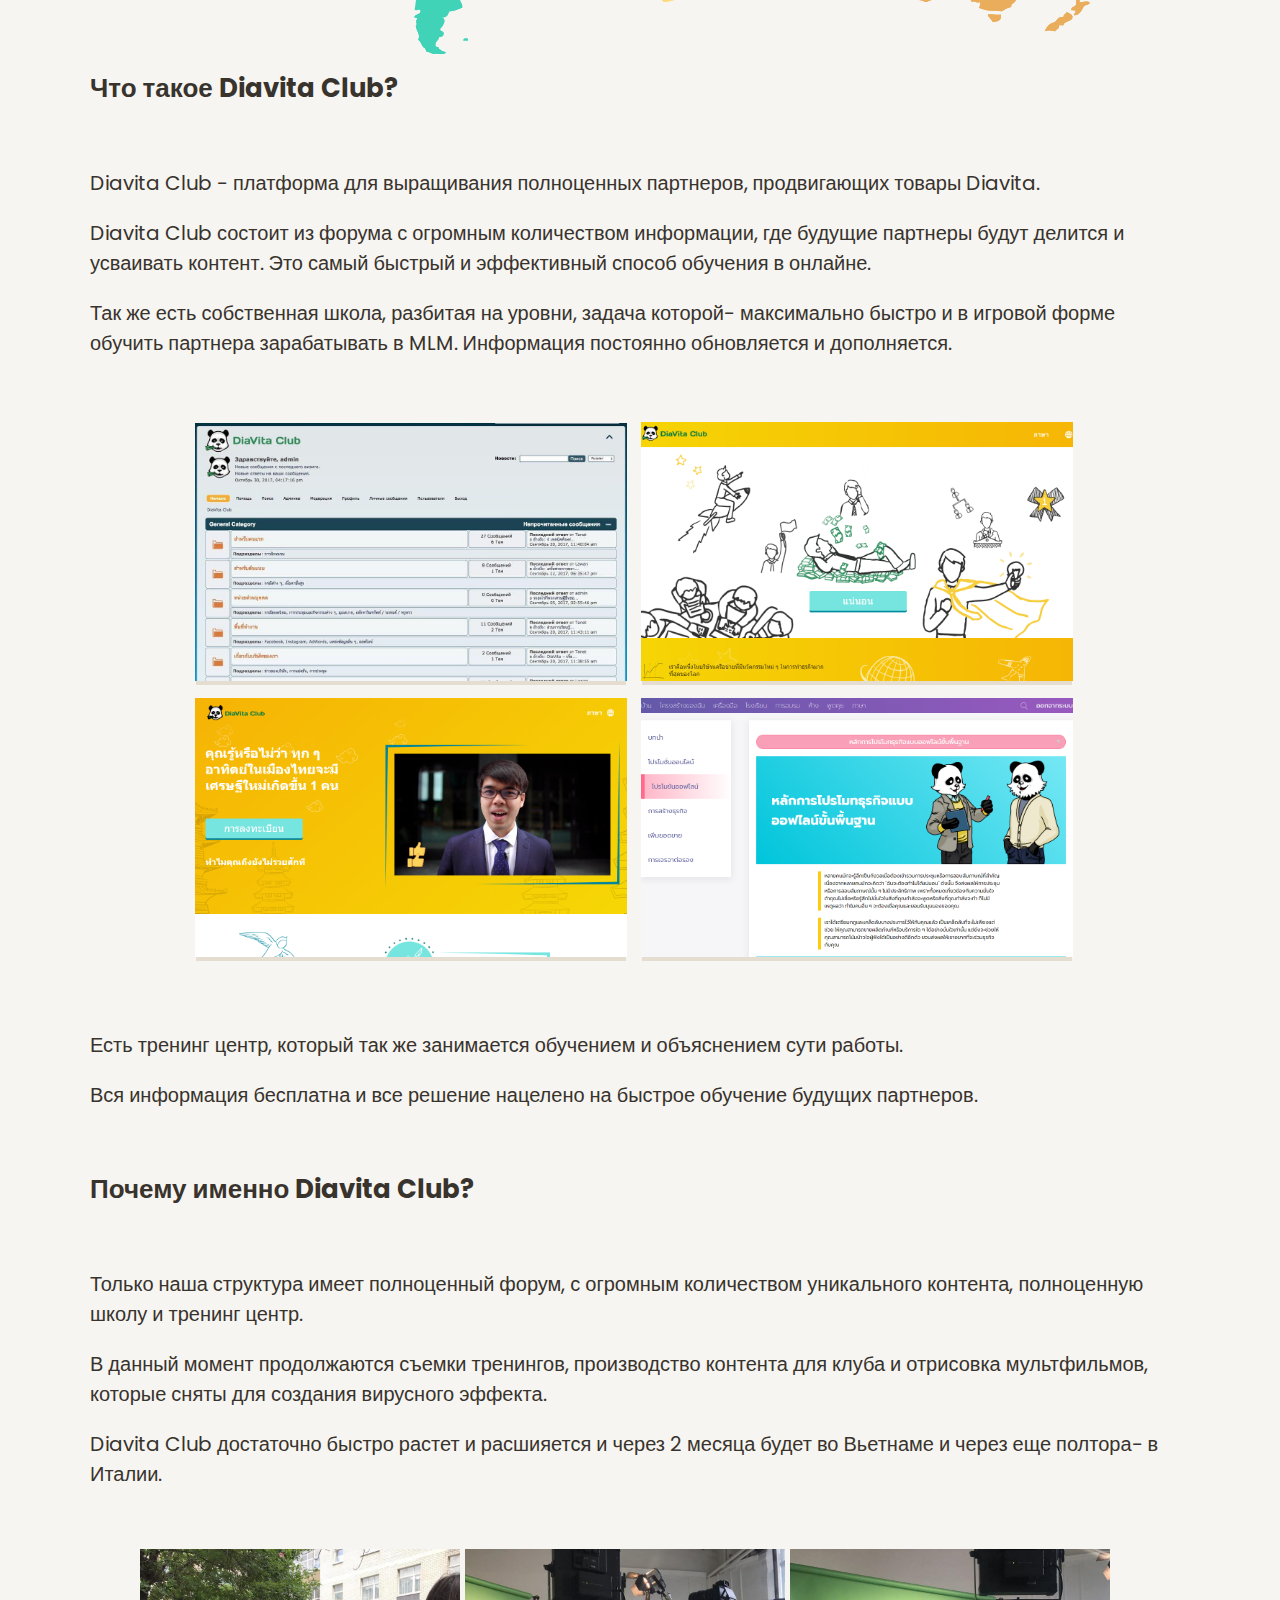
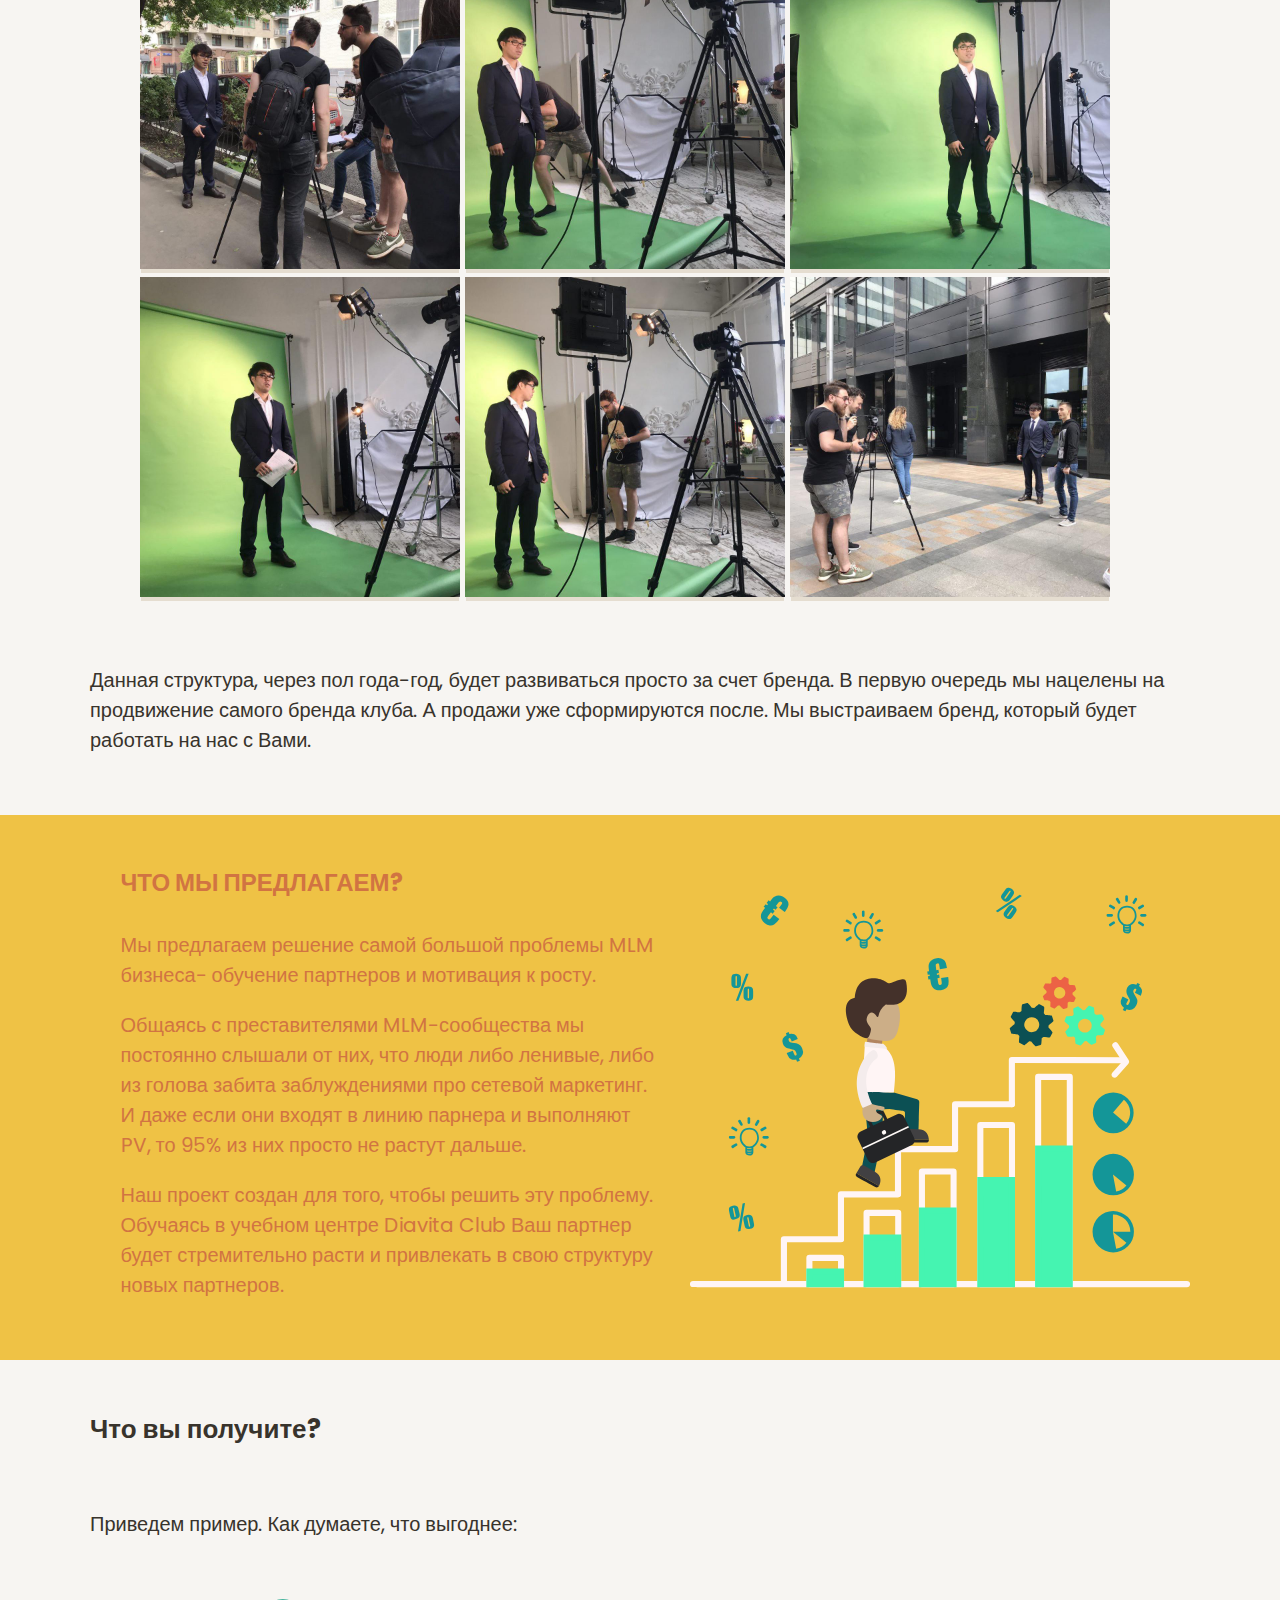
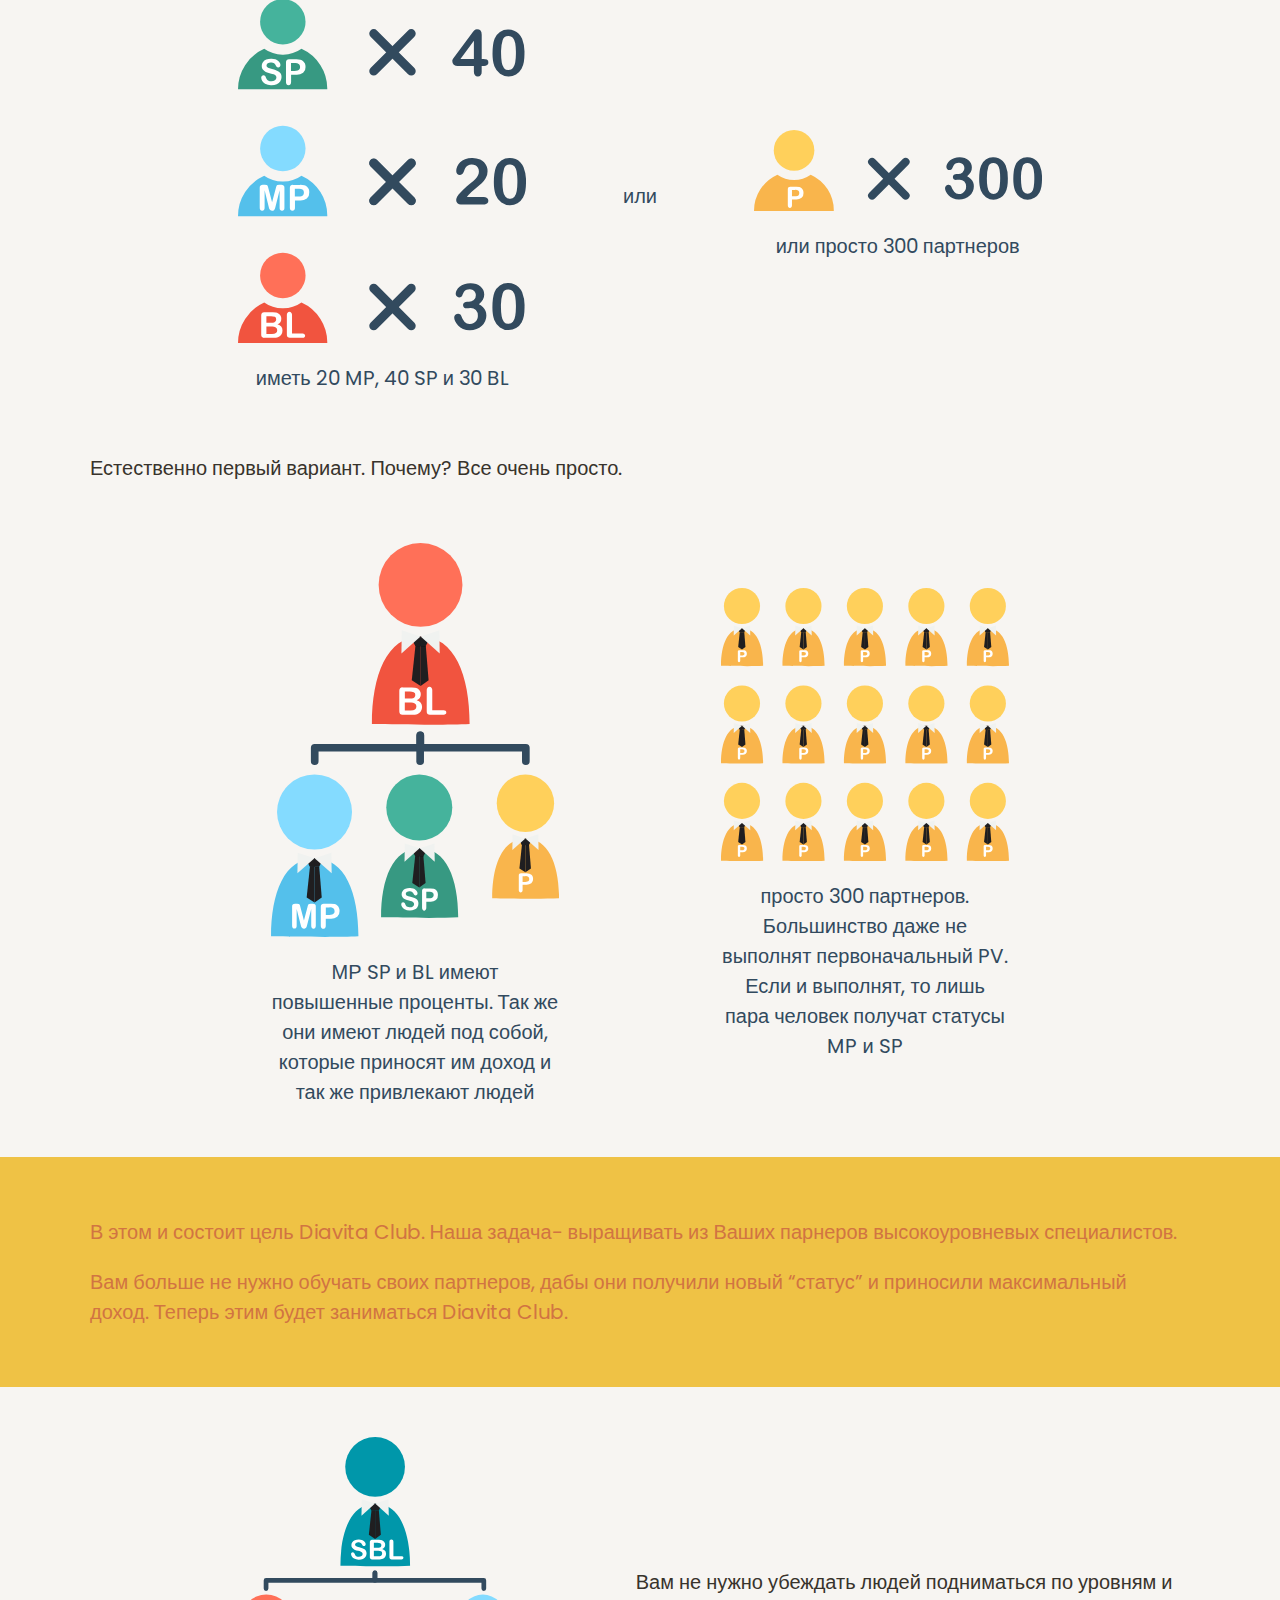
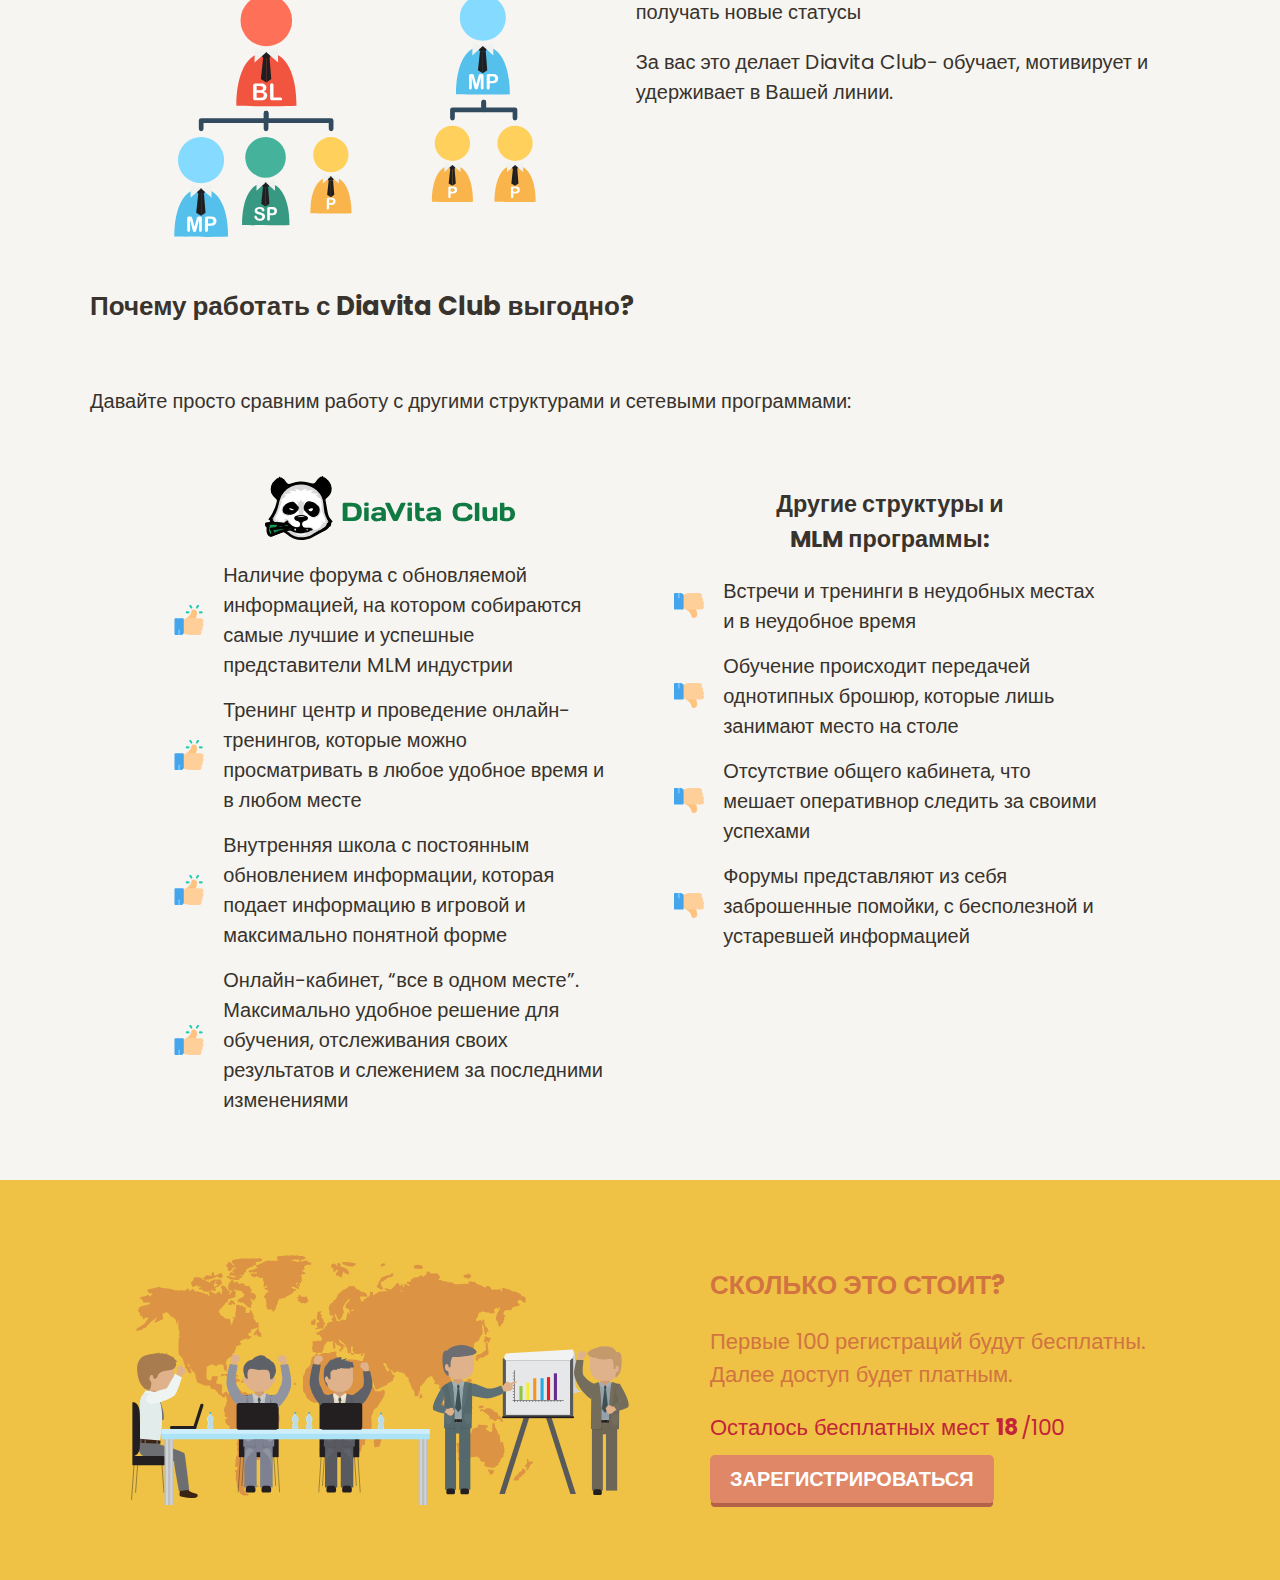
==== commit fcc354d3: "update" ====
--- a/index.html
+++ b/index.html
@@ -11,16 +11,17 @@
 
     <!-- font -->
     <link href="https://fonts.googleapis.com/css?family=Poppins:400,600,700" rel="stylesheet">
-    <link href="https://fonts.googleapis.com/css?family=Prompt:400,600,700" rel="stylesheet">
 
     <!--js -->
+    <script src="js/addClass.js"></script>
+    <script src="js/easeScroll.js"></script>
     <script src="js/newNumber.js"></script>
     <script src="https://code.jquery.com/jquery-3.2.1.min.js"
             integrity="sha256-hwg4gsxgFZhOsEEamdOYGBf13FyQuiTwlAQgxVSNgt4="
         crossorigin="anonymous"></script>
 
 </head>
-<body onload="addNum(this)">
+<body onload="addNum(this); actionFlag(this)">
 
 <header class="container--orange">
 
@@ -38,6 +39,8 @@
                 <p class="header-text">У нас для Вас есть очень интересное и интригующее предложение. Пожалуйста,
                     обязательно дочитайте его до конца.</p>
 
+                <a href="#down" class="btn-down">Читать далее</a>
+
             </div>
 
             <img src="assets/pictures/svg/town.svg" class="header-img" alt="Town" />
@@ -46,15 +49,20 @@
 
     </div>
 
+    <img src="assets/pictures/svg/town.svg" class="header-img--bottom" alt="Town" />
+
 </header>
 
 <div class="container--white">
 
     <div class="wrapper">
 
+        <a id="down"></a>
+
         <div class="container-wrapper">
 
             <img src="assets/pictures/svg/network.svg" class="image--left" alt="Cooperate" />
+
             <div class="container">
 
                 <p class="text">Уверен, что Вы не раз сталкивались с тем, что очень сложно заставить нового члена
@@ -65,6 +73,7 @@
                 <p class="text">Заинтересовало? Ну тогда для начала я расскажу, кто мы!</p>
 
             </div>
+
             <img src="assets/pictures/svg/network.svg" class="image--bottom" alt="Cooperate" />
 
         </div>
@@ -75,7 +84,22 @@
         <p class="text">Diavita- это компания, которая занимается производством товаров повседневного спроса и товаров
             для красоты и здоровья, распространяемые посредством MLM. В данный момент компания работает в таких странах,
             как Тайланд, Вьетнам, Италия и Болгария.</p>
-        <img src="assets/pictures/svg/map.svg" class="image--centre" alt="World's map" />
+
+        <div class="map__container">
+
+            <img src="assets/pictures/svg/map.svg" class="map" alt="World's map" title="World's map"/>
+
+            <img src="assets/pictures/svg/it-flag.svg" id="it_flag" class="flag" alt="World's map" title="The Italian flag"/>
+            <img src="assets/pictures/svg/bu-flag.svg" id="bu_flag" class="flag" alt="World's map" title="The Bulgarian flag"/>
+            <img src="assets/pictures/svg/th-flag.svg" id="th_flag" class="flag" alt="World's map" title="The Thai flag"/>
+            <img src="assets/pictures/svg/vn-flag.svg" id="vn_flag" class="flag" alt="World's map" title="The Vietnamese flag"/>
+
+
+        </div>
+
+        <img src="assets/pictures/svg/map-little.svg" class="image--centre" alt="World's map" title="World's map"/>
+
+        <span id="action_flags"></span>
 
         <!-- What is DiaVita Club -->
 
@@ -326,7 +350,7 @@
 
             <h2 class="footer-caption">Сколько это стоит?</h2>
             <p class="footer-text">Первые 100 регистраций будут бесплатны. Далее доступ будет платным.</p>
-            <p class="footer-text--red">Осталось бесплатных мест <span id="number"></span>/100</p>
+            <p class="footer-text--red">Осталось бесплатных мест <span id="number" class="footer-number"></span>/100</p>
 
             <a href="#" class="footer-btn">Зарегистрироваться</a>
 
@@ -334,7 +358,12 @@
 
     </div>
 
+    <img src="assets/pictures/svg/success.svg" class="footer--bottom" alt="Success" />
+
 </footer>
+
+<!--js -->
+<script src="js/easeScroll.js"></script>
 
 </body>
 </html>--- a/css/style.css
+++ b/css/style.css
@@ -9,7 +9,8 @@
   background: white;
   font-size: 20px;
   color: #38332C;
-  font-family: 'Prompt', sans-serif; }
+  font-family: 'Prompt', 'Poppins', sans-serif;
+  word-wrap: break-word; }
 
 a {
   text-decoration: none;
@@ -65,6 +66,9 @@
   max-width: 500px;
   margin: auto; }
 
+.header-img--bottom {
+  display: none; }
+
 /*base*/
 .wrapper--orange,
 .wrapper--white {
@@ -100,8 +104,134 @@
   max-width: 900px;
   width: 100%;
   margin: 50px auto;
-  display: block; }
-
+  display: none; }
+
+.map__container {
+  width: 100%;
+  max-width: 900px;
+  position: relative;
+  margin: 50px auto 0;
+  min-height: 370px; }
+
+.map {
+  position: absolute; }
+
+.flag {
+  position: absolute;
+  opacity: 0; }
+
+.it-flag {
+  width: 110px;
+  opacity: 0;
+  transform-origin: 50% 100%;
+  animation: moveItFlag 0.2s ease-in forwards; }
+
+.bu-flag {
+  width: 140px;
+  opacity: 0;
+  transform-origin: 0 100%;
+  animation: moveBuFlag 0.25s ease-in 0.2s forwards; }
+
+.th-flag {
+  width: 130px;
+  opacity: 0;
+  transform-origin: 30% 100%;
+  animation: moveThFlag 0.25s ease-in 0.4s forwards; }
+
+.vn-flag {
+  width: 120px;
+  opacity: 0;
+  transform-origin: 0 100%;
+  animation: moveVnFlag 0.25s ease-in 0.6s forwards; }
+
+@keyframes moveItFlag {
+  0% {
+    transform: rotate(40deg);
+    top: -300px;
+    right: 37%; }
+  20% {
+    opacity: 0; }
+  75% {
+    transform: rotate(0deg); }
+  80% {
+    right: 38.5%;
+    top: -30px;
+    transform: rotate(20deg); }
+  90% {
+    right: 38.5%;
+    top: -30px;
+    transform: rotate(10deg); }
+  100% {
+    right: 38.5%;
+    top: -30px;
+    opacity: 1;
+    transform: rotate(0deg); } }
+@keyframes moveBuFlag {
+  0% {
+    transform: rotate(-40deg);
+    top: -300px;
+    right: 37%; }
+  20% {
+    opacity: 0; }
+  75% {
+    transform: rotate(0deg); }
+  80% {
+    right: 29.5%;
+    top: -30px;
+    transform: rotate(20deg); }
+  90% {
+    right: 29.5%;
+    top: -30px;
+    transform: rotate(-10deg); }
+  100% {
+    right: 29.5%;
+    top: -30px;
+    opacity: 1;
+    transform: rotate(0deg); } }
+@keyframes moveThFlag {
+  0% {
+    transform: rotate(-40deg);
+    top: -300px;
+    right: 13%; }
+  20% {
+    opacity: 0; }
+  75% {
+    transform: rotate(0deg); }
+  80% {
+    right: 11.5%;
+    top: 17px;
+    transform: rotate(20deg); }
+  90% {
+    right: 11.5%;
+    top: 17px;
+    transform: rotate(-10deg); }
+  100% {
+    right: 11.5%;
+    top: 17px;
+    opacity: 1;
+    transform: rotate(0deg); } }
+@keyframes moveVnFlag {
+  0% {
+    transform: rotate(-40deg);
+    top: -300px;
+    right: 5%; }
+  20% {
+    opacity: 0; }
+  75% {
+    transform: rotate(0deg); }
+  80% {
+    right: 7.5%;
+    top: 40px;
+    transform: rotate(10deg); }
+  90% {
+    right: 7.5%;
+    top: 40px;
+    transform: rotate(-10deg); }
+  100% {
+    right: 7.5%;
+    top: 40px;
+    opacity: 1;
+    transform: rotate(0deg); } }
 .screen__container {
   margin: 50px auto;
   max-width: 900px;
@@ -278,10 +408,61 @@
     -moz-box-shadow: 0 5px 0px -1px #bf6e4a;
     box-shadow: 0 5px 0px -1px #bf6e4a; }
 
+.footer--bottom {
+  display: none; }
+
+.footer-number {
+  position: relative;
+  display: inline-block;
+  width: 25px;
+  height: 20px; }
+
+.num-action {
+  transform-origin: 50% 50%;
+  position: absolute;
+  top: -4px;
+  animation: numberAction 1s ease-out forwards; }
+
+@keyframes numberAction {
+  20% {
+    text-shadow: 0 0 5px #c32439;
+    font-size: 24px;
+    top: -6px; }
+  100% {
+    text-shadow: none; } }
+@media screen and (min-width: 769px) {
+  .btn-down {
+    display: none; } }
+@media screen and (max-width: 768px) {
+  .btn-down {
+    text-align: center;
+    padding: 10px 20px;
+    box-sizing: border-box;
+    background: #DF8766;
+    border-radius: 5px;
+    -webkit-box-shadow: 0 5px 0px -1px #b26249;
+    -moz-box-shadow: 0 5px 0px -1px #b26249;
+    box-shadow: 0 5px 0px -1px #b26249; }
+    .btn-down:hover {
+      background: #f09d7e;
+      -webkit-box-shadow: 0 5px 0px -1px #bf6e4a;
+      -moz-box-shadow: 0 5px 0px -1px #bf6e4a;
+      box-shadow: 0 5px 0px -1px #bf6e4a; }
+    .btn-down:focus {
+      background: #f09d7e;
+      -webkit-box-shadow: 0 5px 0px -1px #bf6e4a;
+      -moz-box-shadow: 0 5px 0px -1px #bf6e4a;
+      box-shadow: 0 5px 0px -1px #bf6e4a; } }
 @media screen and (min-width: 769px) and (max-width: 992px) {
   .photo__container {
     max-width: 900px;
     width: 100%; }
+
+  .map__container {
+    display: none; }
+
+  .image--centre {
+    display: block; }
 
   .photo {
     width: 32%; } }
@@ -295,9 +476,8 @@
   .header-logo {
     width: 280px; }
 
-  .wrapper-header {
-    background: url("../assets/pictures/svg/town.svg") no-repeat 100% 100%;
-    background-size: 80%; }
+  .header-img--bottom {
+    display: block; }
 
   .container-wrapper {
     display: block; }
@@ -313,6 +493,12 @@
   .container-wrapper:first-child {
     background: url("../assets/pictures/svg/network.svg") no-repeat 0 110%;
     background-size: 70%; }
+
+  .map__container {
+    display: none; }
+
+  .image--centre {
+    display: block; }
 
   .photo__container {
     max-width: 640px; }
@@ -358,11 +544,18 @@
   .wrapper {
     padding: 20px 35px; }
 
+  .header-img--bottom {
+    display: block; }
+
   .caption {
     padding: 25px 0; }
 
   .header-logo {
-    width: 220px; }
+    width: 220px;
+    margin-bottom: 20px; }
+
+  .header-text {
+    font-size: 22px; }
 
   .header-img,
   .image--left,
@@ -376,18 +569,23 @@
   .image--bottom {
     display: block; }
 
-  .wrapper-header {
-    background: url("../assets/pictures/svg/town.svg") no-repeat 100% 100%;
-    background-size: 100%; }
-
   .container:first-child,
   .container:nth-child(2) {
     width: 100%;
     display: block; }
 
-  .screen__container,
+  .screen__container {
+    margin: 20px auto; }
+
   .image--centre {
+    display: block;
     margin: 20px auto; }
+
+  .map__container {
+    display: none; }
+
+  .image--centre {
+    display: block; }
 
   .screenshot {
     display: block;
@@ -443,13 +641,13 @@
   .box {
     width: 100%; }
 
-  .footer {
-    background: #EFC245 url("../assets/pictures/svg/success.svg") no-repeat 100% 100%;
-    background-size: 90%; }
+  .footer--bottom {
+    display: block;
+    width: 98%;
+    margin: 0 auto; }
 
   .footer__container {
-    width: 100%;
-    min-height: 400px; } }
+    width: 100%; } }
 @media screen and (max-width: 320px) {
   .wrapper {
     padding: 20px 15px; }
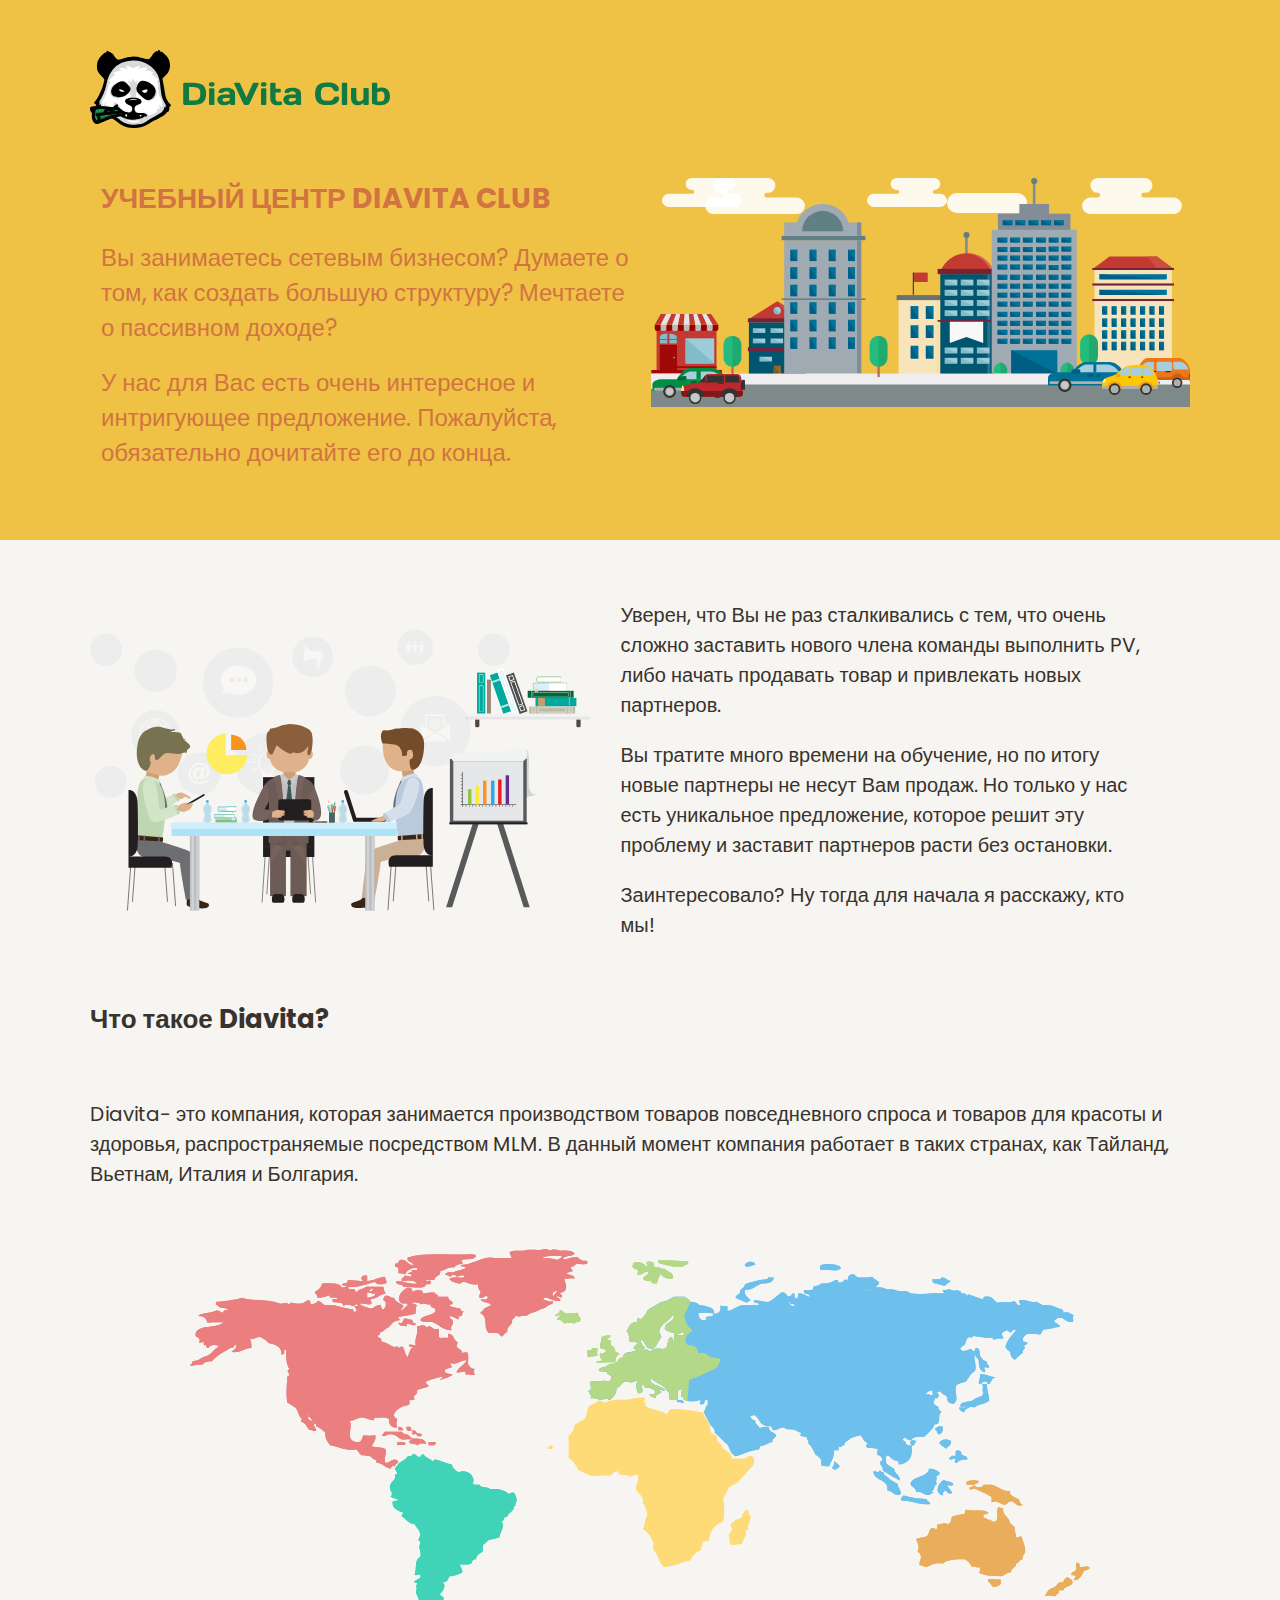
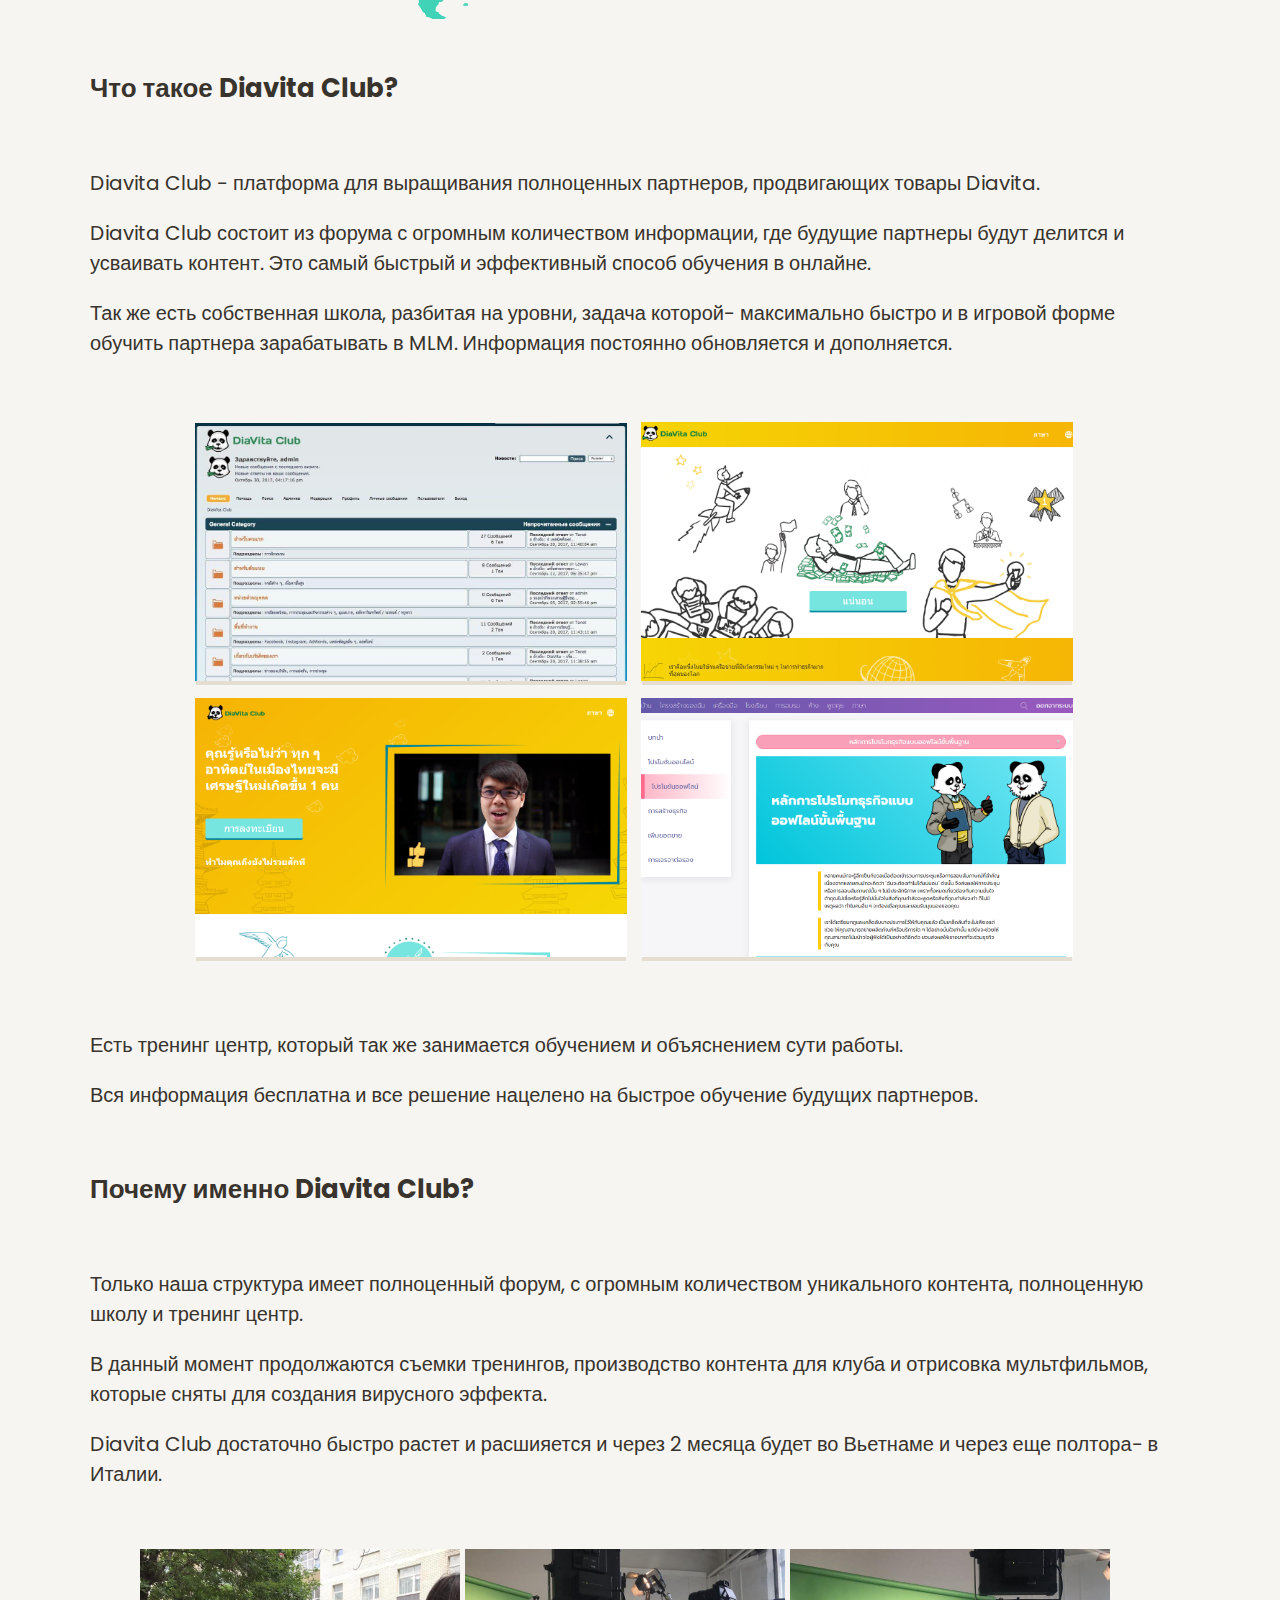
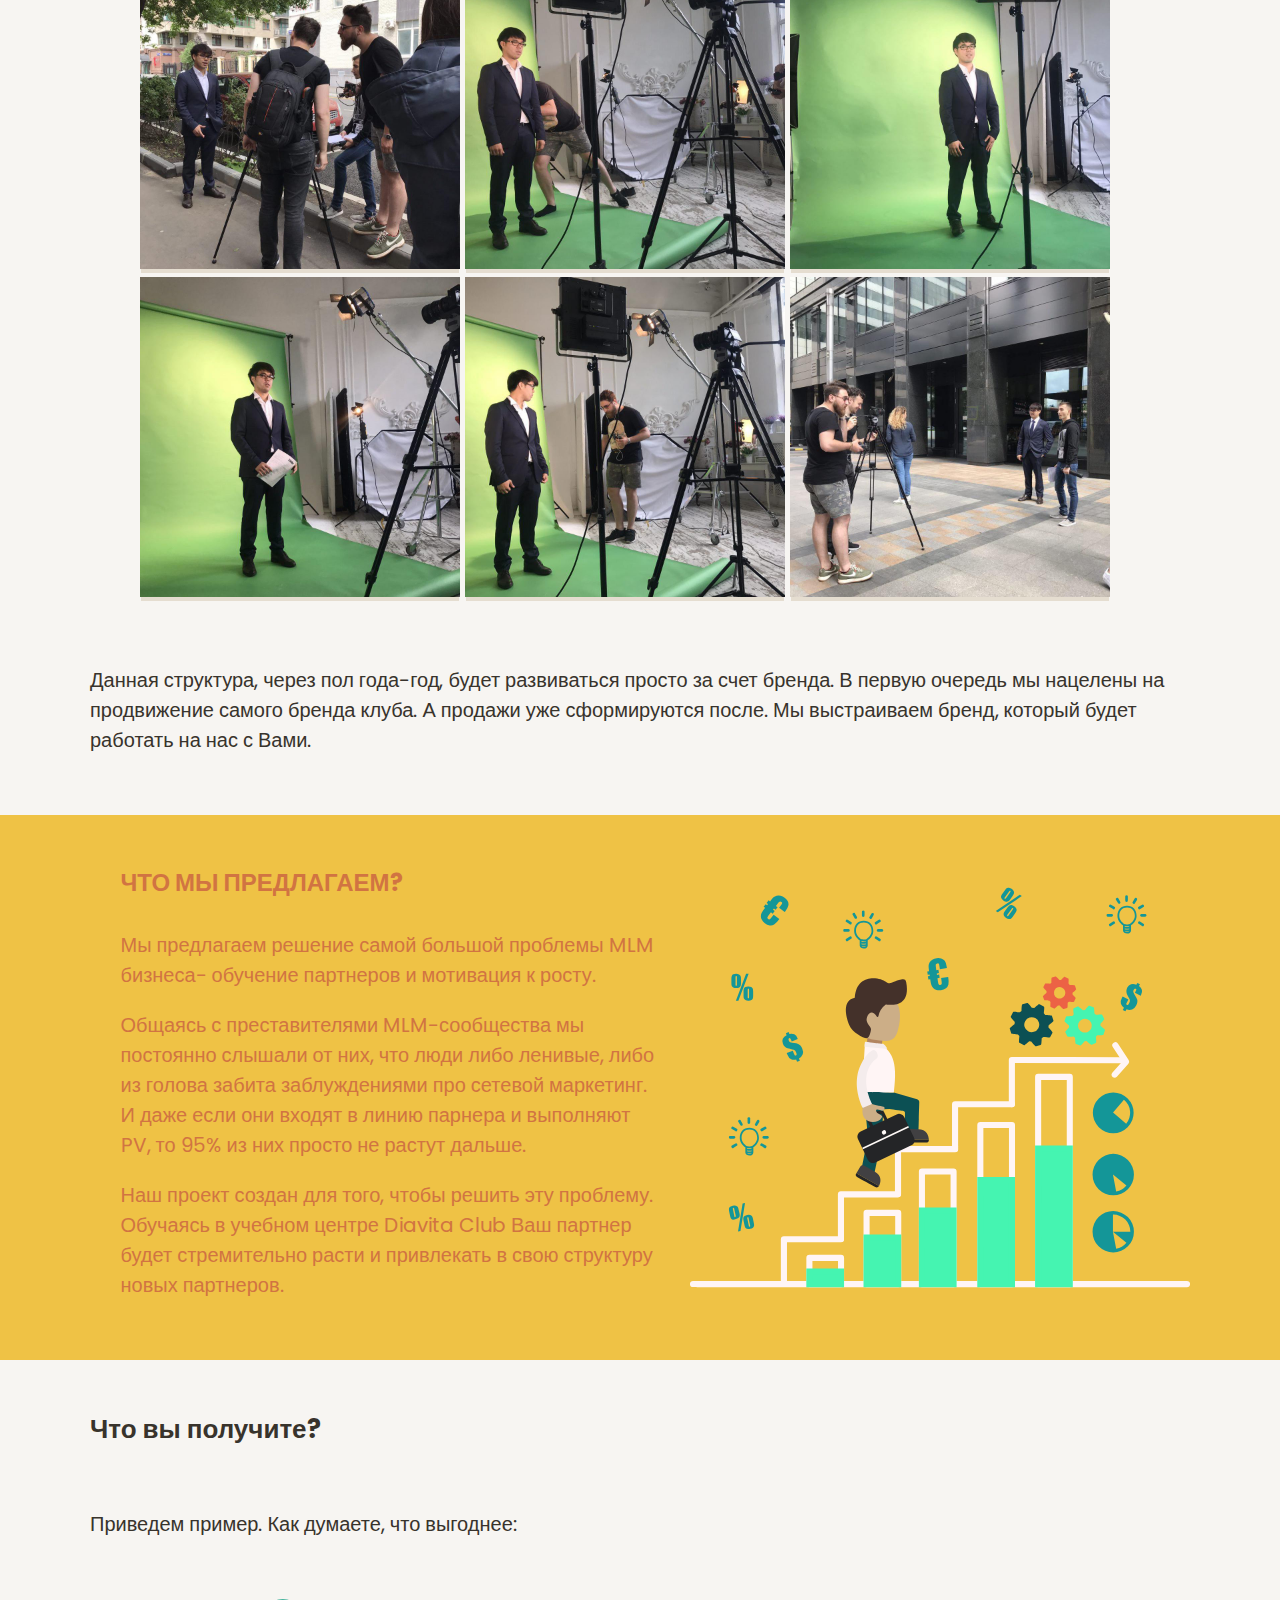
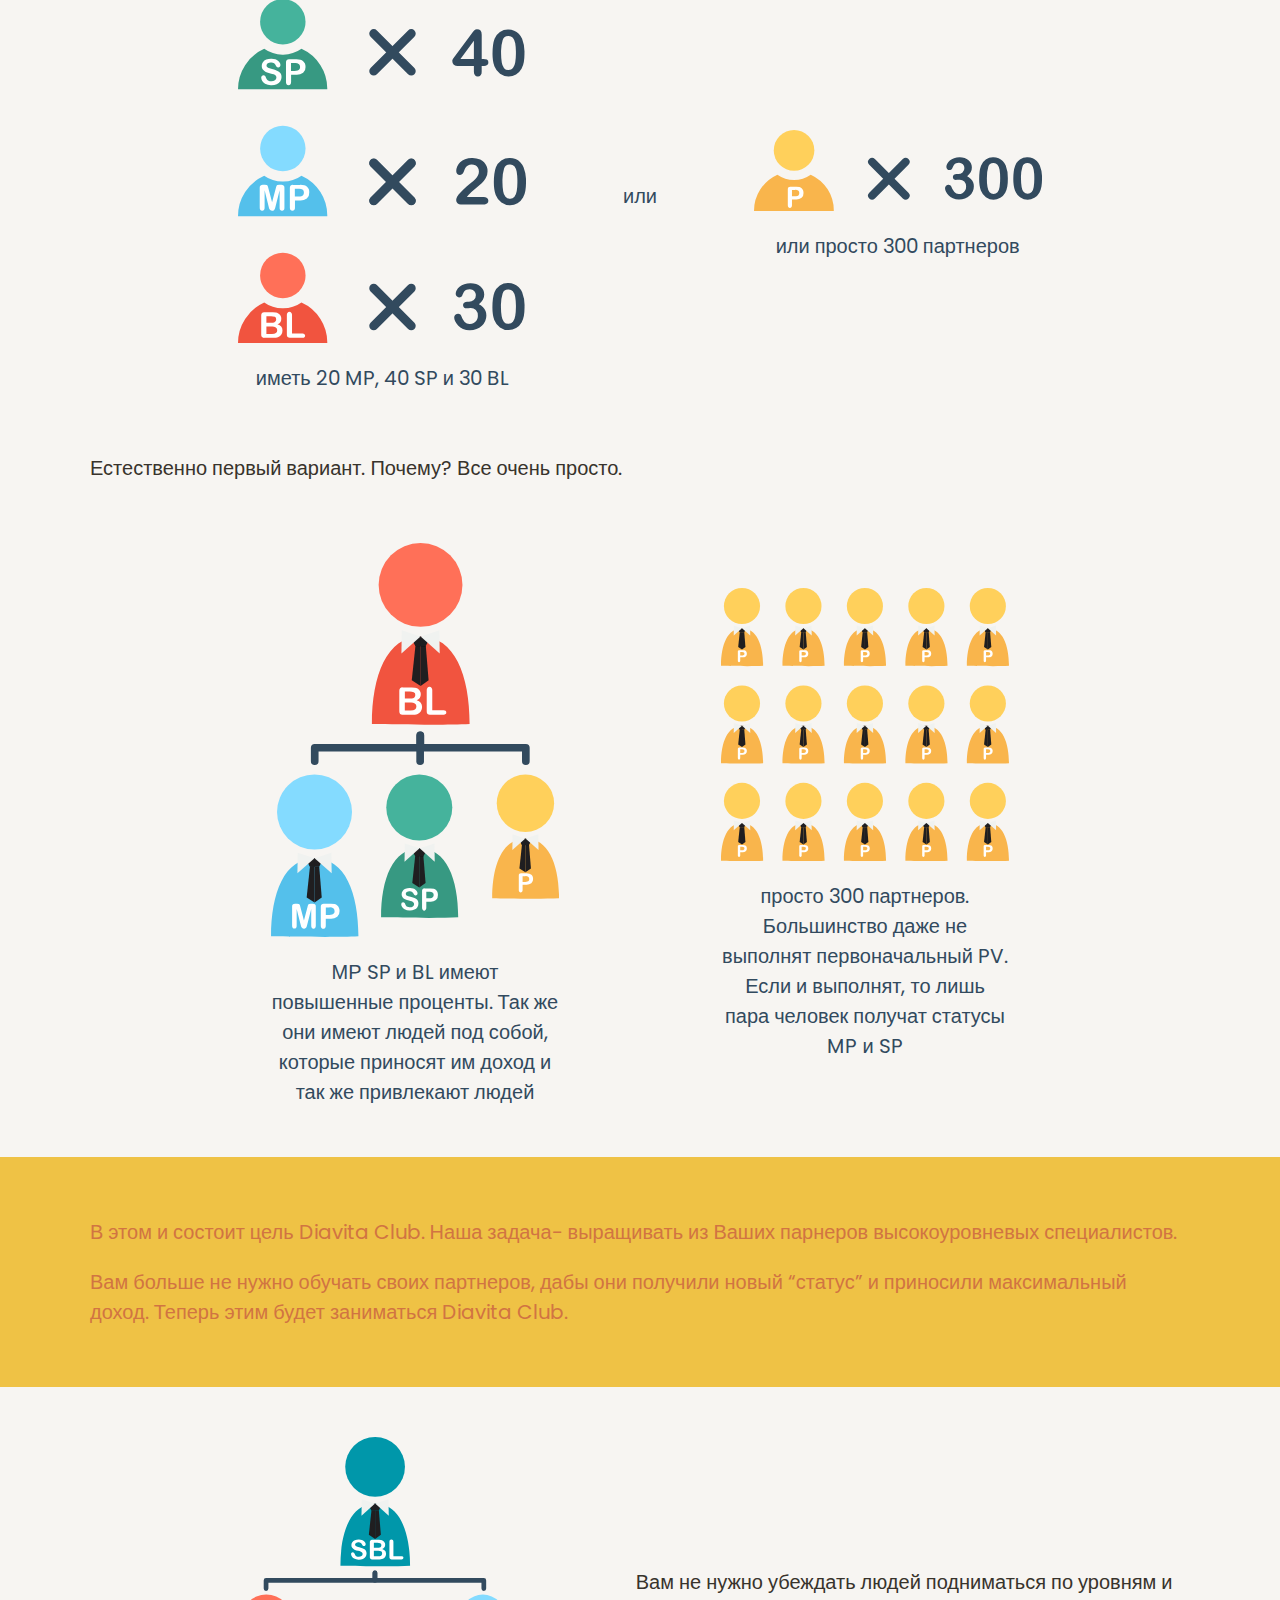
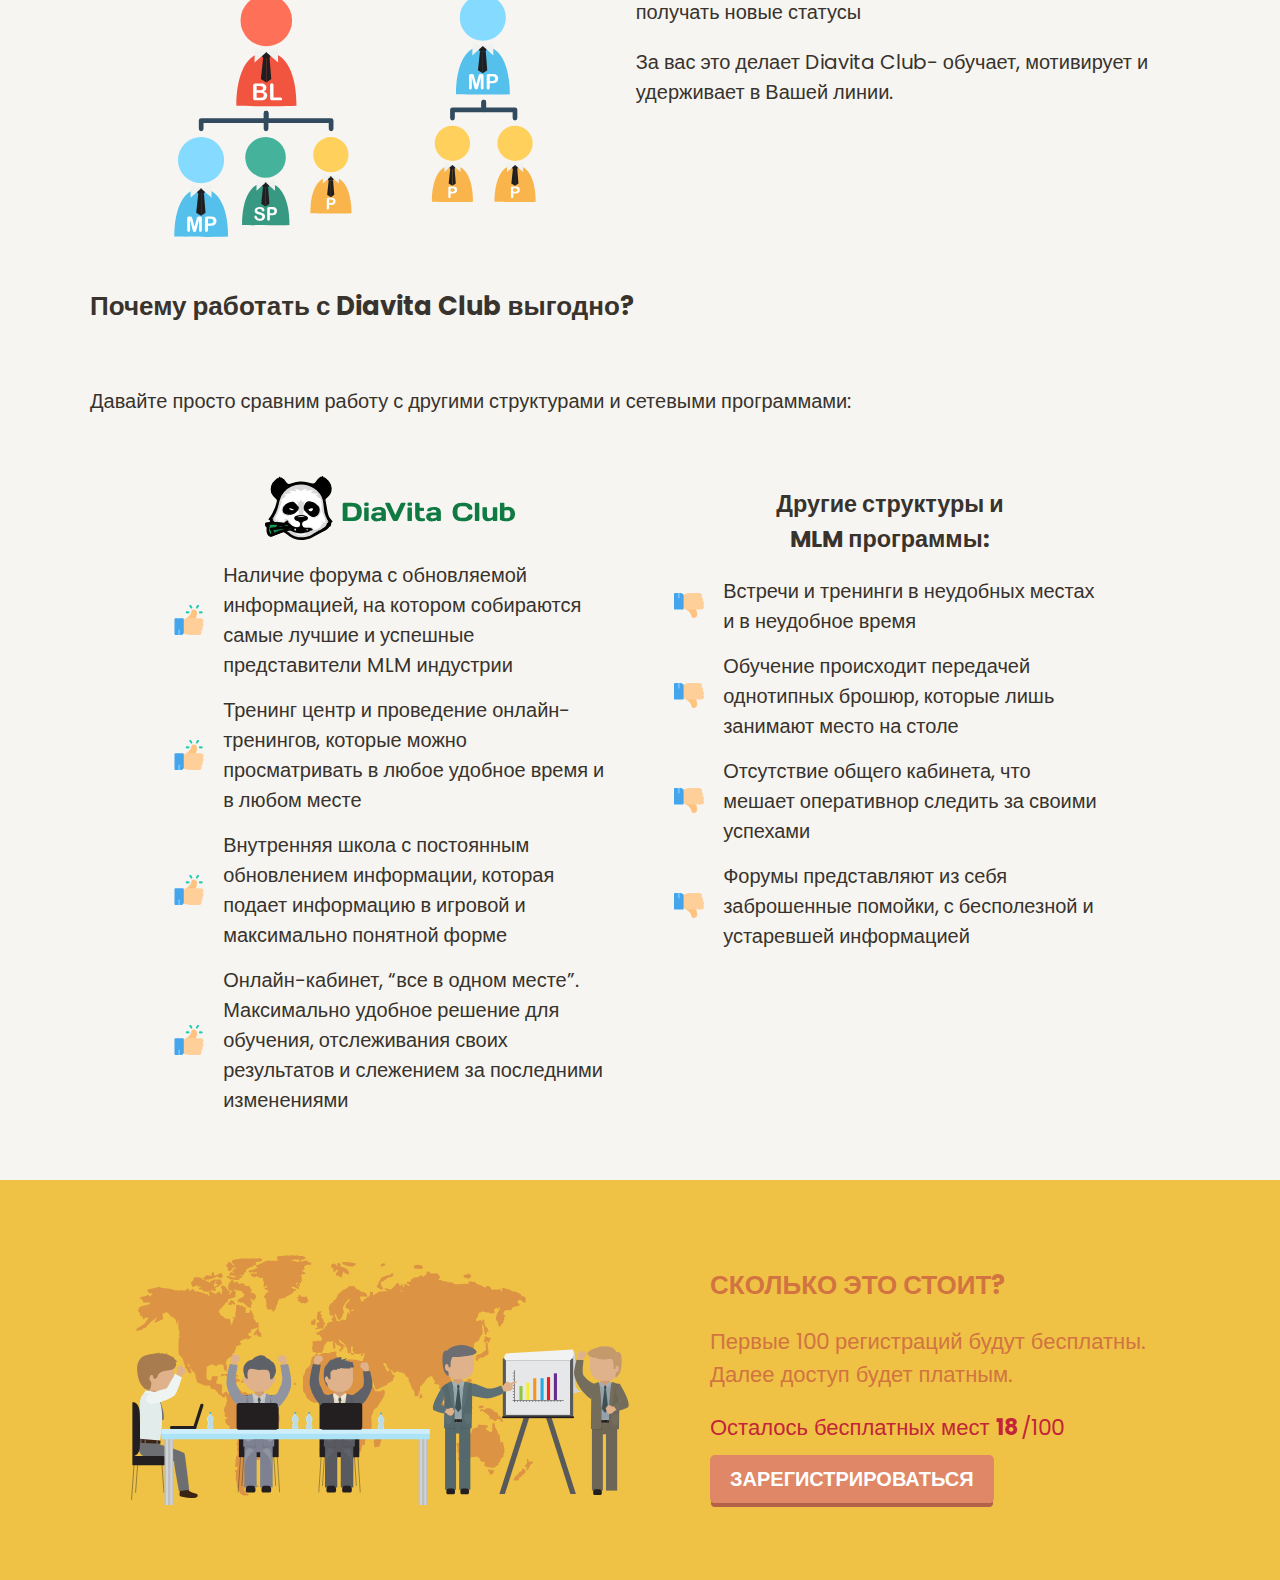
==== commit 5f791992: "update and add new files" ====
--- a/index.html
+++ b/index.html
@@ -31,7 +31,7 @@
 
         <div class="container-wrapper">
 
-            <div class="container">
+            <div class="container container--wide">
 
                 <h1 class="header-caption">Учебный Центр Diavita Club</h1>
                 <p class="header-text">Вы занимаетесь сетевым бизнесом? Думаете о том, как создать большую структуру?
@@ -43,13 +43,45 @@
 
             </div>
 
-            <img src="assets/pictures/svg/town.svg" class="header-img" alt="Town" />
-
-        </div>
-
-    </div>
-
-    <img src="assets/pictures/svg/town.svg" class="header-img--bottom" alt="Town" />
+            <div class="header__container">
+
+                <img src="assets/pictures/svg/cloud_1.svg" class="cloud cloud-1" alt="Cloud" />
+                <img src="assets/pictures/svg/cloud_2.svg" class="cloud cloud-2" alt="Cloud" />
+                <img src="assets/pictures/svg/cloud_3.svg" class="cloud cloud-3" alt="Cloud" />
+                <img src="assets/pictures/svg/cloud_1.svg" class="cloud cloud-4" alt="Cloud" />
+                <img src="assets/pictures/svg/cloud_2.svg" class="cloud cloud-5" alt="Cloud" />
+
+                <img src="assets/pictures/svg/town.svg" class="town" alt="Town" />
+
+                <img src="assets/pictures/svg/car_orange.svg" class="car car-orange" alt="Car" />
+                <img src="assets/pictures/svg/car_yellow.svg" class="car car-yellow" alt="Car" />
+                <img src="assets/pictures/svg/car_green.svg" class="car car-green" alt="Car" />
+                <img src="assets/pictures/svg/car_blue.svg" class="car car-blue" alt="Car" />
+                <img src="assets/pictures/svg/car_red.svg" class="car car-red" alt="Car" />
+
+            </div>
+
+        </div>
+
+    </div>
+
+    <div class="header__container--hide">
+
+        <img src="assets/pictures/svg/cloud_1.svg" class="cloud cloud-1" alt="Cloud" />
+        <img src="assets/pictures/svg/cloud_2.svg" class="cloud cloud-2" alt="Cloud" />
+        <img src="assets/pictures/svg/cloud_3.svg" class="cloud cloud-3" alt="Cloud" />
+        <img src="assets/pictures/svg/cloud_1.svg" class="cloud cloud-4" alt="Cloud" />
+        <img src="assets/pictures/svg/cloud_2.svg" class="cloud cloud-5" alt="Cloud" />
+
+        <img src="assets/pictures/svg/town.svg" class="town" alt="Town" />
+
+        <img src="assets/pictures/svg/car_orange.svg" class="car car-orange" alt="Car" />
+        <img src="assets/pictures/svg/car_yellow.svg" class="car car-yellow" alt="Car" />
+        <img src="assets/pictures/svg/car_green.svg" class="car car-green" alt="Car" />
+        <img src="assets/pictures/svg/car_blue.svg" class="car car-blue" alt="Car" />
+        <img src="assets/pictures/svg/car_red.svg" class="car car-red" alt="Car" />
+
+    </div>
 
 </header>
 
--- a/css/style.css
+++ b/css/style.css
@@ -60,13 +60,165 @@
   color: #D17442;
   margin-bottom: 20px; }
 
-.header-img {
-  display: inline-block;
-  width: 48%;
-  max-width: 500px;
-  margin: auto; }
-
-.header-img--bottom {
+.header__container {
+  display: inline-block;
+  position: relative;
+  width: 49%; }
+
+.cloud,
+.town,
+.car {
+  position: absolute; }
+
+.cloud {
+  z-index: 1;
+  width: 20px; }
+
+.cloud-1 {
+  width: 100px;
+  left: 10%;
+  animation: cloud_1 8s ease infinite; }
+
+.cloud-2 {
+  width: 80px;
+  left: 2%;
+  animation: cloud_2 7s ease infinite; }
+
+.cloud-3 {
+  width: 80px;
+  left: 55%;
+  top: 5%;
+  animation: cloud_3 9s ease alternate infinite; }
+
+.cloud-4 {
+  width: 100px;
+  left: 80%;
+  animation: cloud_4 8s ease infinite; }
+
+.cloud-5 {
+  width: 80px;
+  left: 40%;
+  animation: cloud_5 8s ease alternate infinite; }
+
+@keyframes cloud_1 {
+  0% {
+    top: 2%; }
+  25% {
+    top: 5%; }
+  50% {
+    top: 3%; }
+  75% {
+    top: 5%; }
+  100% {
+    top: 2%; } }
+@keyframes cloud_2 {
+  0% {
+    top: 20%; }
+  10% {
+    top: 20.5%; }
+  25% {
+    top: 22%; }
+  50% {
+    top: 21%; }
+  75% {
+    top: 22%; }
+  100% {
+    top: 20%; } }
+@keyframes cloud_3 {
+  10% {
+    top: 2%; }
+  25% {
+    top: 4%; }
+  50% {
+    top: 2%; }
+  75% {
+    top: 5%; }
+  100% {
+    top: 1%; } }
+@keyframes cloud_4 {
+  0% {
+    top: 13%; }
+  10% {
+    top: 16%; }
+  25% {
+    top: 15%; }
+  50% {
+    top: 16%; }
+  75% {
+    top: 14%; }
+  100% {
+    top: 13%; } }
+@keyframes cloud_5 {
+  0% {
+    top: 17%; }
+  10% {
+    top: 19%; }
+  25% {
+    top: 16%; }
+  50% {
+    top: 19%; }
+  75% {
+    top: 17%; }
+  100% {
+    top: 20%; } }
+.town {
+  z-index: 2;
+  width: 100%; }
+
+.car {
+  height: 30px; }
+
+.car-orange {
+  right: 0;
+  top: 58%;
+  z-index: 3;
+  animation: moveCarLeft 9s linear infinite; }
+
+.car-yellow {
+  right: 30px;
+  top: 60%;
+  z-index: 5;
+  animation: moveCarLeft 6s linear infinite; }
+
+.car-green {
+  left: 0;
+  top: 61%;
+  z-index: 6;
+  animation: moveCarRight 10s linear infinite; }
+
+.car-blue {
+  right: 60px;
+  top: 59%;
+  z-index: 4;
+  animation: moveCarLeft 12s linear infinite; }
+
+.car-red {
+  left: 30px;
+  top: 63%;
+  z-index: 7;
+  animation: moveCarRight 8s linear infinite; }
+
+@keyframes moveCarLeft {
+  49.5% {
+    transform: scale(1, 1); }
+  50% {
+    transform: scale(-1, 1);
+    right: 90%; }
+  100% {
+    transform: scale(-1, 1);
+    right: 0; } }
+@keyframes moveCarRight {
+  0% {
+    transform: scale(-1, 1); }
+  49.5% {
+    transform: scale(-1, 1); }
+  50% {
+    transform: scale(1, 1);
+    left: calc(100% - 90px); }
+  100% {
+    transform: scale(1, 1);
+    left: 0; } }
+.header__container--hide {
   display: none; }
 
 /*base*/
@@ -430,6 +582,171 @@
     top: -6px; }
   100% {
     text-shadow: none; } }
+@media screen and (max-width: 992px) {
+  .container--wide {
+    width: 100%; }
+
+  .header__container {
+    display: none; }
+
+  .header__container--hide {
+    display: block;
+    position: relative;
+    min-height: 394px; }
+
+  .cloud,
+  .town,
+  .car {
+    position: absolute; }
+
+  .cloud {
+    z-index: 1;
+    width: 20px; }
+
+  .cloud-1 {
+    width: 100px;
+    left: 10%;
+    animation: cloud_1 8s ease infinite; }
+
+  .cloud-2 {
+    width: 80px;
+    left: 2%;
+    animation: cloud_2 7s ease infinite; }
+
+  .cloud-3 {
+    width: 80px;
+    left: 55%;
+    top: 5%;
+    animation: cloud_3 9s ease alternate infinite; }
+
+  .cloud-4 {
+    width: 100px;
+    left: 80%;
+    animation: cloud_4 8s ease infinite; }
+
+  .cloud-5 {
+    width: 80px;
+    left: 40%;
+    animation: cloud_5 8s ease alternate infinite; }
+
+  @keyframes cloud_1 {
+    0% {
+      top: 2%; }
+    25% {
+      top: 5%; }
+    50% {
+      top: 3%; }
+    75% {
+      top: 5%; }
+    100% {
+      top: 2%; } }
+  @keyframes cloud_2 {
+    0% {
+      top: 20%; }
+    10% {
+      top: 20.5%; }
+    25% {
+      top: 22%; }
+    50% {
+      top: 21%; }
+    75% {
+      top: 22%; }
+    100% {
+      top: 20%; } }
+  @keyframes cloud_3 {
+    10% {
+      top: 2%; }
+    25% {
+      top: 4%; }
+    50% {
+      top: 2%; }
+    75% {
+      top: 5%; }
+    100% {
+      top: 1%; } }
+  @keyframes cloud_4 {
+    0% {
+      top: 13%; }
+    10% {
+      top: 16%; }
+    25% {
+      top: 15%; }
+    50% {
+      top: 16%; }
+    75% {
+      top: 14%; }
+    100% {
+      top: 13%; } }
+  @keyframes cloud_5 {
+    0% {
+      top: 17%; }
+    10% {
+      top: 19%; }
+    25% {
+      top: 16%; }
+    50% {
+      top: 19%; }
+    75% {
+      top: 17%; }
+    100% {
+      top: 20%; } }
+  .town {
+    z-index: 2;
+    width: 100%; }
+
+  .car {
+    height: 40px; }
+
+  .car-orange {
+    right: 0;
+    top: 82%;
+    z-index: 3;
+    animation: moveCarLeft 9s linear infinite; }
+
+  .car-yellow {
+    right: 30px;
+    top: 84%;
+    z-index: 5;
+    animation: moveCarLeft 6s linear infinite; }
+
+  .car-green {
+    left: 0;
+    top: 85%;
+    z-index: 6;
+    animation: moveCarRight 10s linear infinite; }
+
+  .car-blue {
+    right: 60px;
+    top: 83%;
+    z-index: 4;
+    animation: moveCarLeft 12s linear infinite; }
+
+  .car-red {
+    left: 30px;
+    top: 86%;
+    z-index: 7;
+    animation: moveCarRight 8s linear infinite; }
+
+  @keyframes moveCarLeft {
+    49.5% {
+      transform: scale(1, 1); }
+    50% {
+      transform: scale(-1, 1);
+      right: 100%; }
+    100% {
+      transform: scale(-1, 1);
+      right: 0; } }
+  @keyframes moveCarRight {
+    0% {
+      transform: scale(-1, 1); }
+    49.5% {
+      transform: scale(-1, 1); }
+    50% {
+      transform: scale(1, 1);
+      left: calc(100% - 90px); }
+    100% {
+      transform: scale(1, 1);
+      left: 0; } } }
 @media screen and (min-width: 769px) {
   .btn-down {
     display: none; } }
@@ -452,7 +769,170 @@
       background: #f09d7e;
       -webkit-box-shadow: 0 5px 0px -1px #bf6e4a;
       -moz-box-shadow: 0 5px 0px -1px #bf6e4a;
-      box-shadow: 0 5px 0px -1px #bf6e4a; } }
+      box-shadow: 0 5px 0px -1px #bf6e4a; }
+
+  .header__container {
+    display: none; }
+
+  .header__container--hide {
+    display: block;
+    position: relative;
+    min-height: 300px;
+    margin-top: 20px; }
+
+  .cloud,
+  .town,
+  .car {
+    position: absolute; }
+
+  .cloud {
+    z-index: 1;
+    width: 20px; }
+
+  .cloud-1 {
+    width: 100px;
+    left: 10%;
+    animation: cloud_1 8s ease infinite; }
+
+  .cloud-2 {
+    width: 80px;
+    left: 2%;
+    animation: cloud_2 7s ease infinite; }
+
+  .cloud-3 {
+    width: 80px;
+    left: 55%;
+    top: 5%;
+    animation: cloud_3 9s ease alternate infinite; }
+
+  .cloud-4 {
+    width: 100px;
+    left: 80%;
+    animation: cloud_4 8s ease infinite; }
+
+  .cloud-5 {
+    width: 80px;
+    left: 40%;
+    animation: cloud_5 8s ease alternate infinite; }
+
+  @keyframes cloud_1 {
+    0% {
+      top: 2%; }
+    25% {
+      top: 5%; }
+    50% {
+      top: 3%; }
+    75% {
+      top: 5%; }
+    100% {
+      top: 2%; } }
+  @keyframes cloud_2 {
+    0% {
+      top: 20%; }
+    10% {
+      top: 20.5%; }
+    25% {
+      top: 22%; }
+    50% {
+      top: 21%; }
+    75% {
+      top: 22%; }
+    100% {
+      top: 20%; } }
+  @keyframes cloud_3 {
+    10% {
+      top: 2%; }
+    25% {
+      top: 4%; }
+    50% {
+      top: 2%; }
+    75% {
+      top: 5%; }
+    100% {
+      top: 1%; } }
+  @keyframes cloud_4 {
+    0% {
+      top: 13%; }
+    10% {
+      top: 16%; }
+    25% {
+      top: 15%; }
+    50% {
+      top: 16%; }
+    75% {
+      top: 14%; }
+    100% {
+      top: 13%; } }
+  @keyframes cloud_5 {
+    0% {
+      top: 17%; }
+    10% {
+      top: 19%; }
+    25% {
+      top: 16%; }
+    50% {
+      top: 19%; }
+    75% {
+      top: 17%; }
+    100% {
+      top: 20%; } }
+  .town {
+    z-index: 2;
+    width: 100%; }
+
+  .car {
+    height: 40px; }
+
+  .car-orange {
+    right: 0;
+    top: 90%;
+    z-index: 3;
+    animation: moveCarLeft 9s linear infinite; }
+
+  .car-yellow {
+    right: 30px;
+    top: 92%;
+    z-index: 5;
+    animation: moveCarLeft 6s linear infinite; }
+
+  .car-green {
+    left: 0;
+    top: 93%;
+    z-index: 6;
+    animation: moveCarRight 10s linear infinite; }
+
+  .car-blue {
+    right: 60px;
+    top: 91%;
+    z-index: 4;
+    animation: moveCarLeft 12s linear infinite; }
+
+  .car-red {
+    left: 30px;
+    top: 95%;
+    z-index: 7;
+    animation: moveCarRight 8s linear infinite; }
+
+  @keyframes moveCarLeft {
+    49.5% {
+      transform: scale(1, 1); }
+    50% {
+      transform: scale(-1, 1);
+      right: 100%; }
+    100% {
+      transform: scale(-1, 1);
+      right: 0; } }
+  @keyframes moveCarRight {
+    0% {
+      transform: scale(-1, 1); }
+    49.5% {
+      transform: scale(-1, 1); }
+    50% {
+      transform: scale(1, 1);
+      left: calc(100% - 90px); }
+    100% {
+      transform: scale(1, 1);
+      left: 0; } } }
 @media screen and (min-width: 769px) and (max-width: 992px) {
   .photo__container {
     max-width: 900px;
@@ -476,9 +956,6 @@
   .header-logo {
     width: 280px; }
 
-  .header-img--bottom {
-    display: block; }
-
   .container-wrapper {
     display: block; }
 
@@ -541,11 +1018,40 @@
   .footer__container {
     width: 100%; } }
 @media screen and (max-width: 480px) {
+  .header__container--hide {
+    min-height: 205px; }
+
+  .cloud-1,
+  .cloud-4 {
+    width: 80px; }
+
+  .cloud-2,
+  .cloud-5 {
+    width: 70px; }
+
+  .cloud-3 {
+    width: 60px; }
+
+  .car {
+    height: 30px; }
+
+  .car-orange {
+    top: 80%; }
+
+  .car-yellow {
+    top: 82%; }
+
+  .car-green {
+    top: 83%; }
+
+  .car-blue {
+    top: 81%; }
+
+  .car-red {
+    top: 85%; }
+
   .wrapper {
     padding: 20px 35px; }
-
-  .header-img--bottom {
-    display: block; }
 
   .caption {
     padding: 25px 0; }
@@ -649,6 +1155,38 @@
   .footer__container {
     width: 100%; } }
 @media screen and (max-width: 320px) {
+  .header__container--hide {
+    min-height: 135px; }
+
+  .cloud-1,
+  .cloud-4 {
+    width: 60px; }
+
+  .cloud-2,
+  .cloud-5 {
+    width: 50px; }
+
+  .cloud-3 {
+    width: 40px; }
+
+  .car {
+    height: 20px; }
+
+  .car-orange {
+    top: 80%; }
+
+  .car-yellow {
+    top: 82%; }
+
+  .car-green {
+    top: 83%; }
+
+  .car-blue {
+    top: 81%; }
+
+  .car-red {
+    top: 85%; }
+
   .wrapper {
     padding: 20px 15px; }
 
